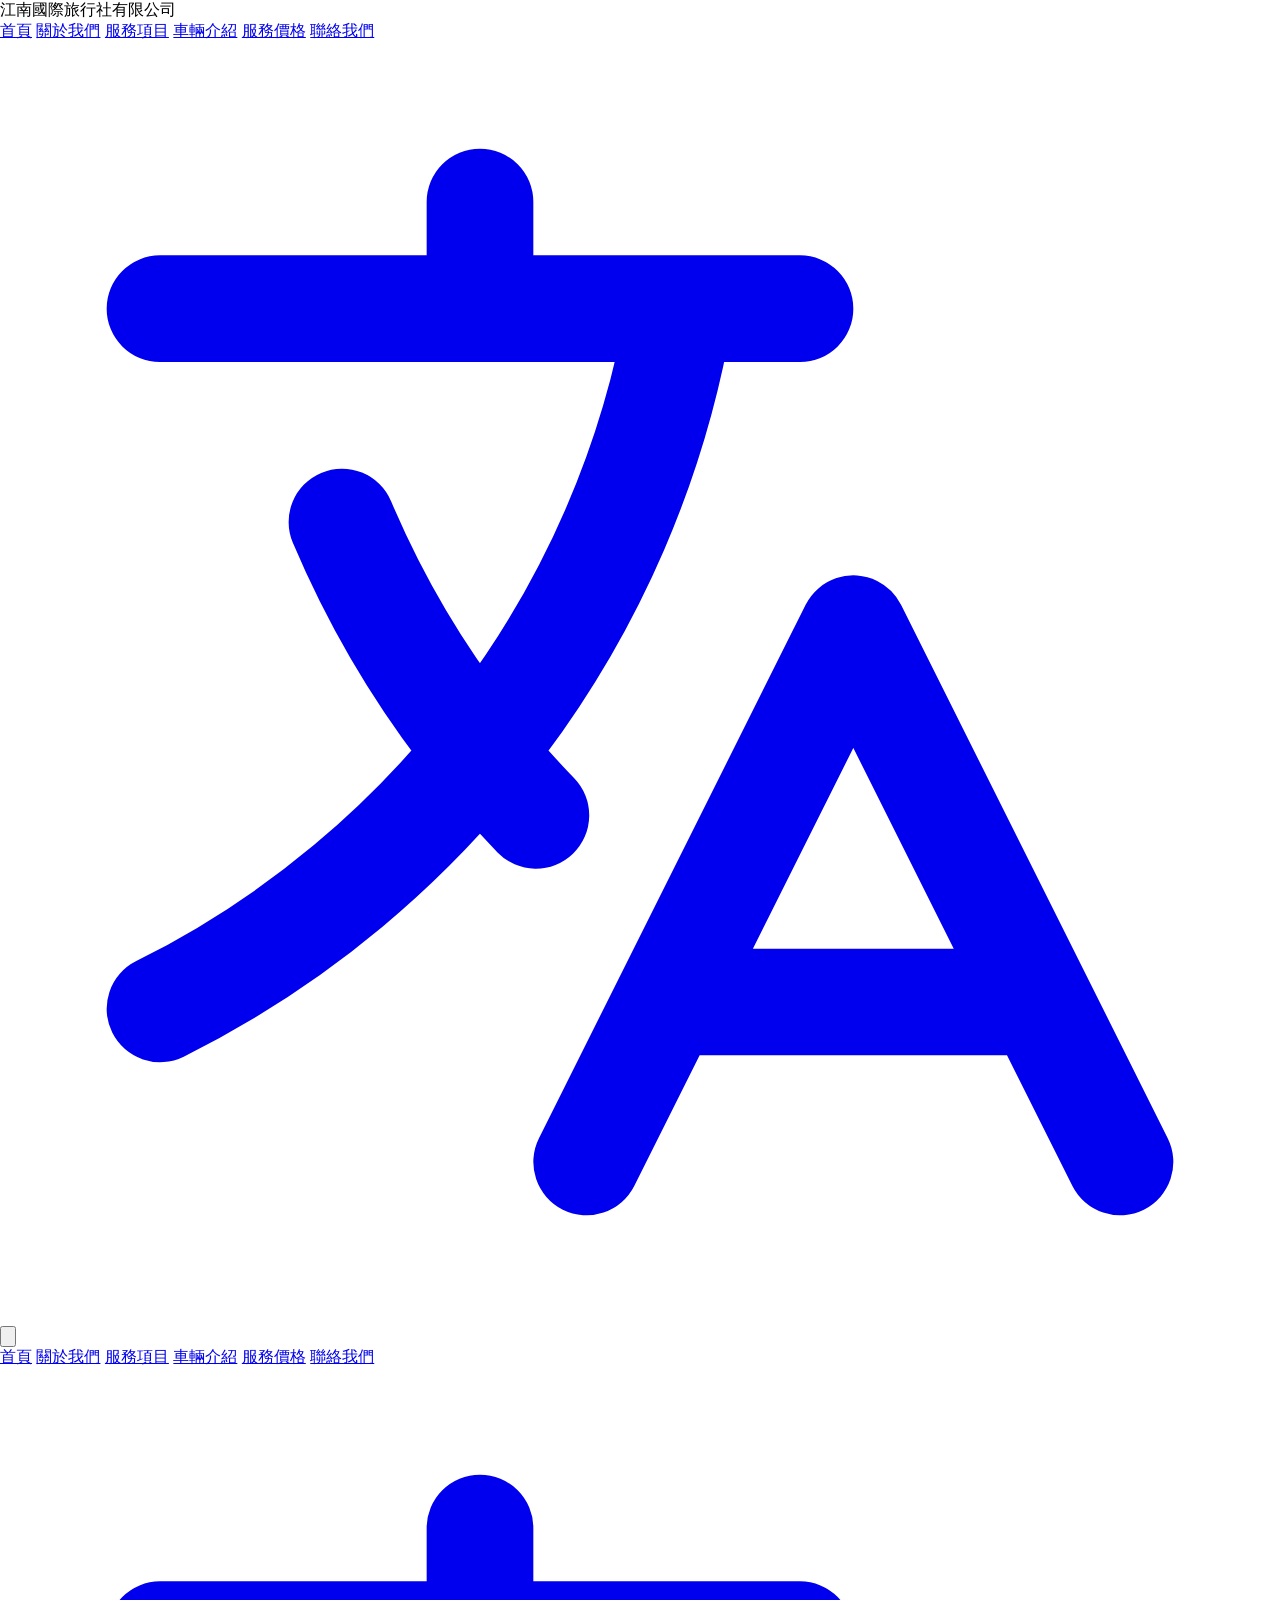
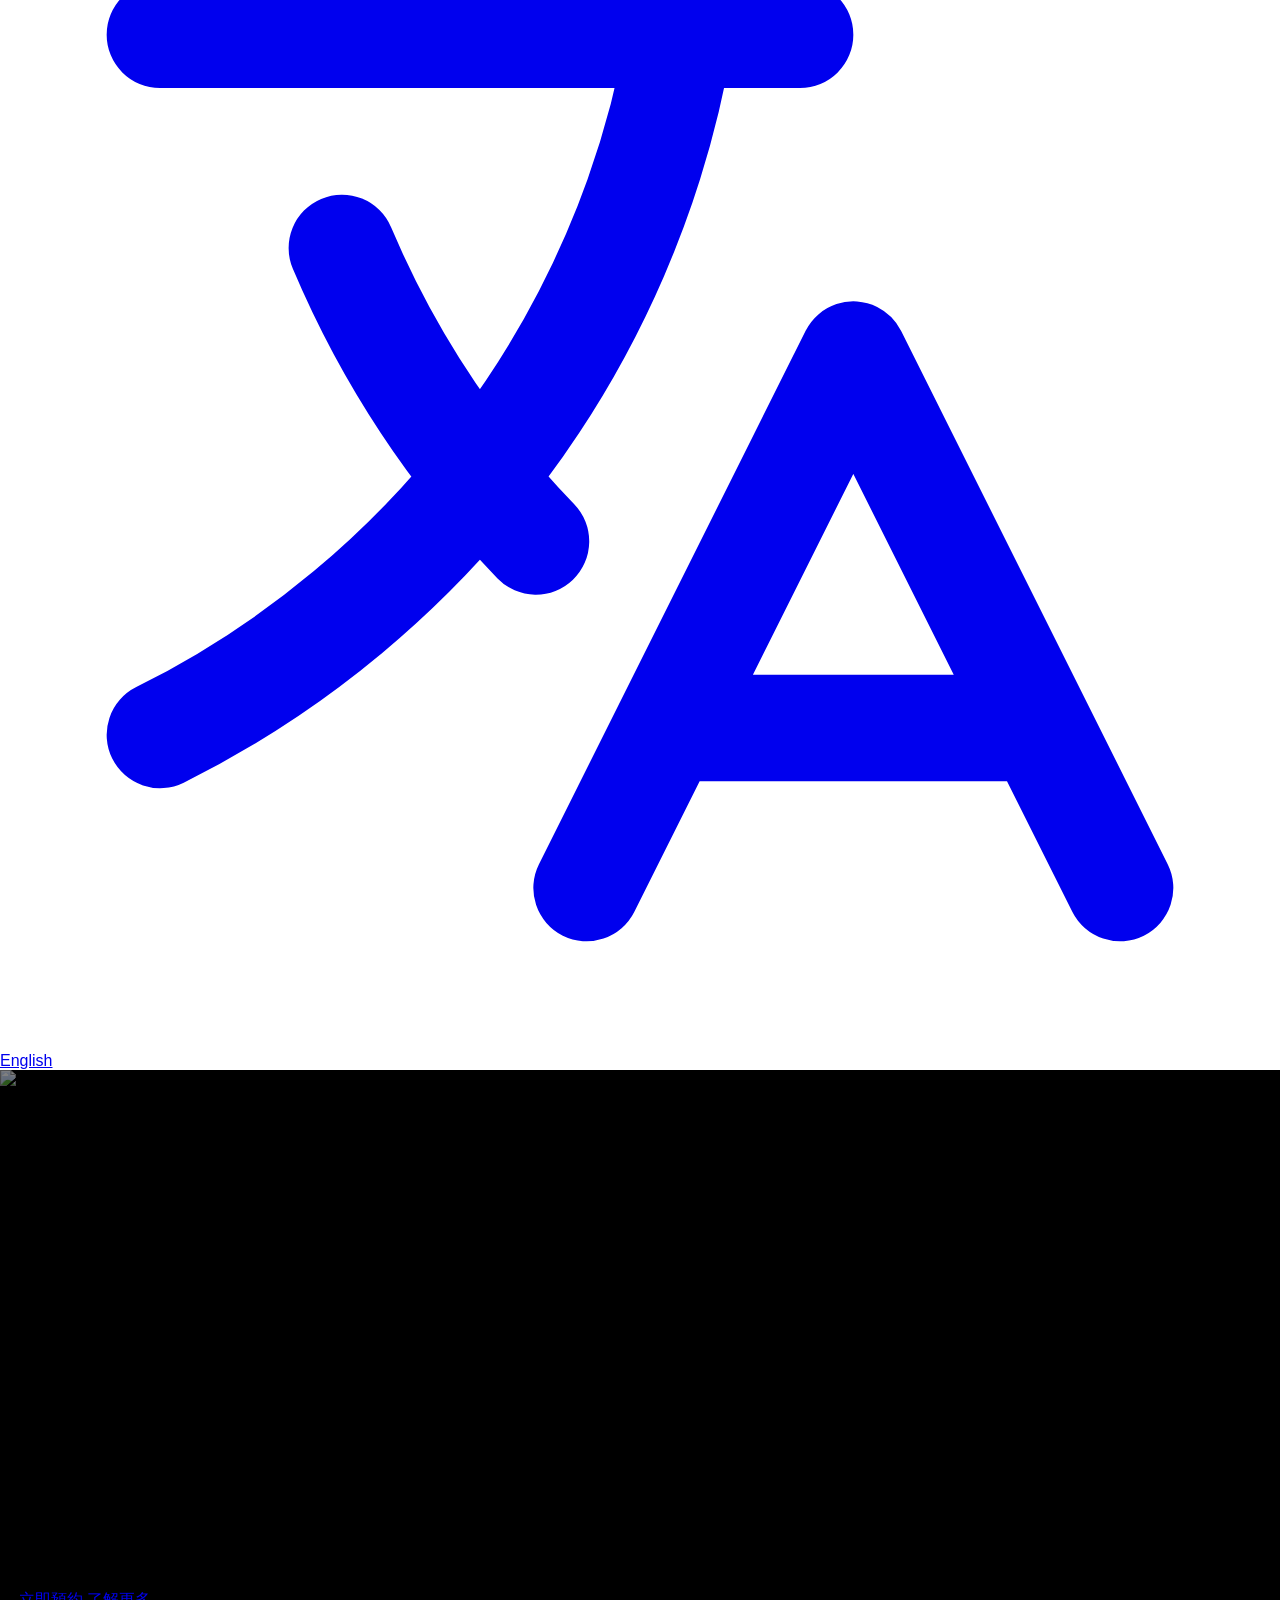
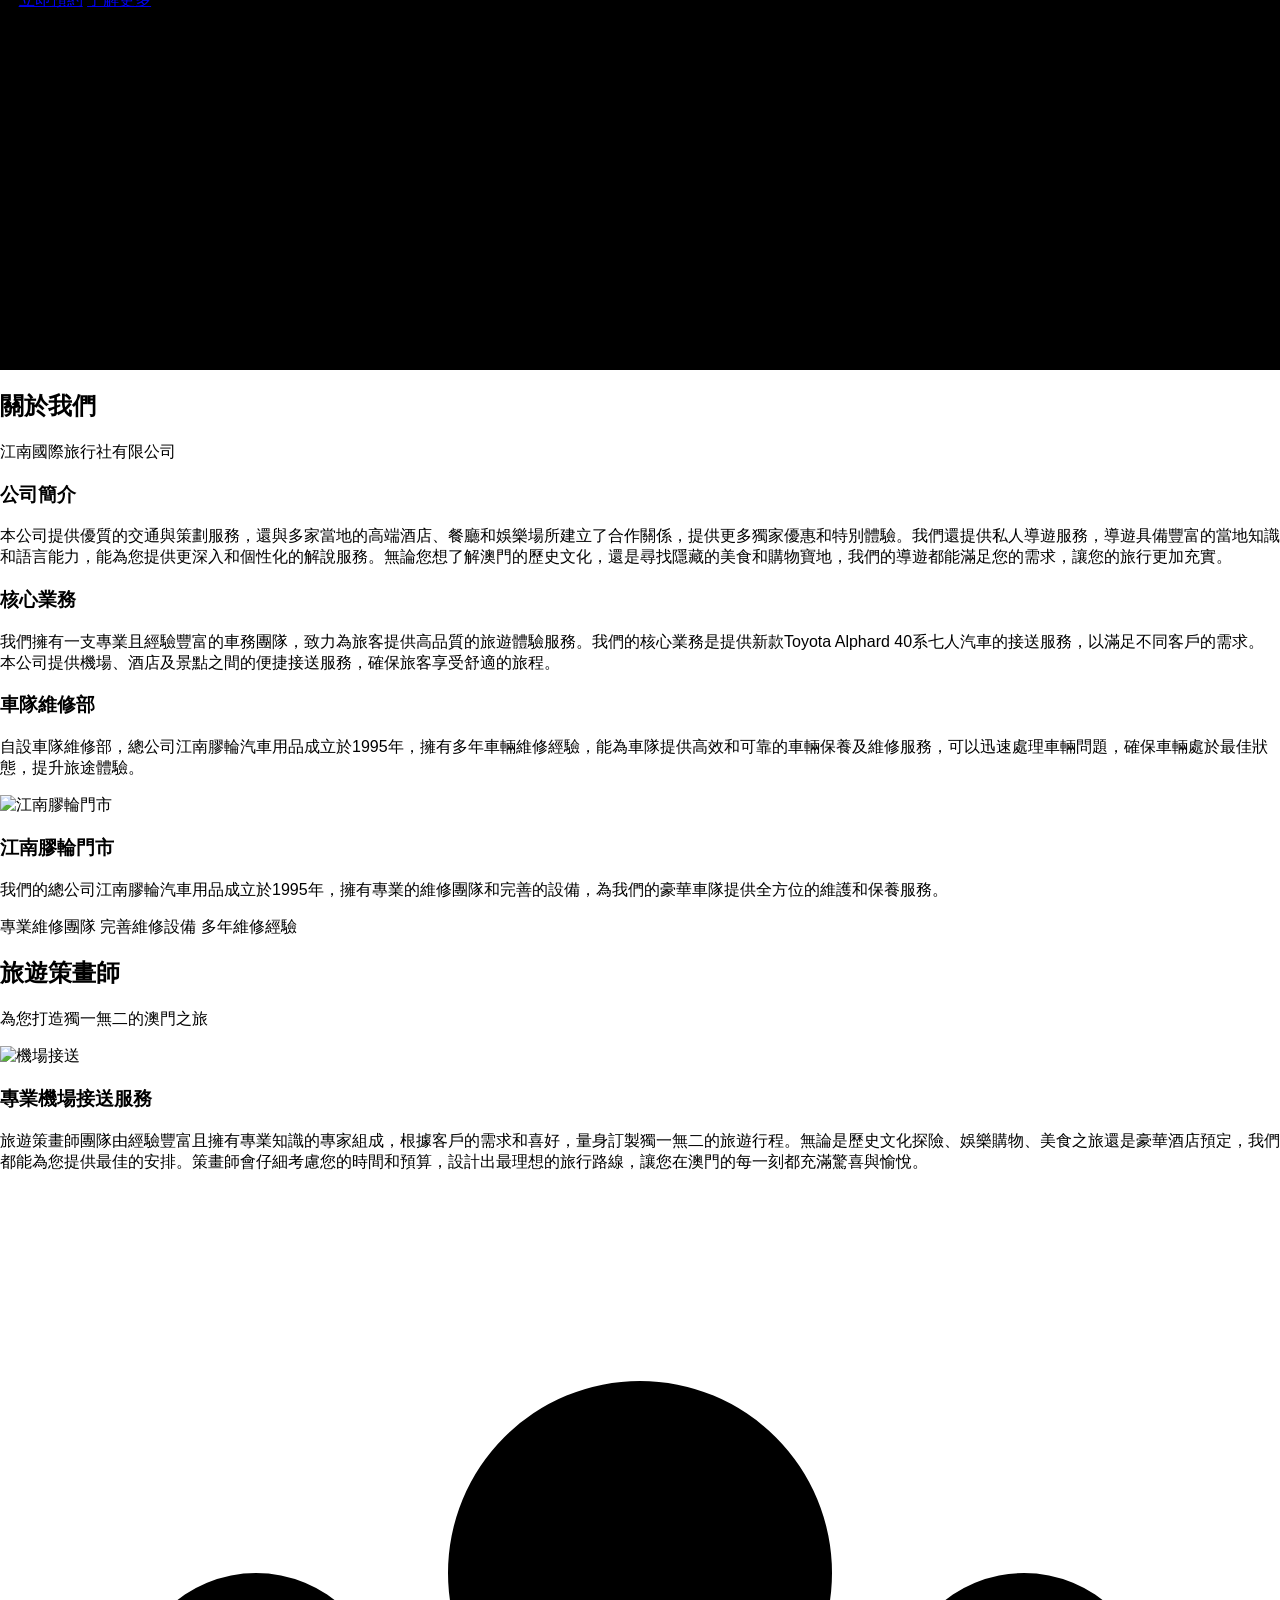
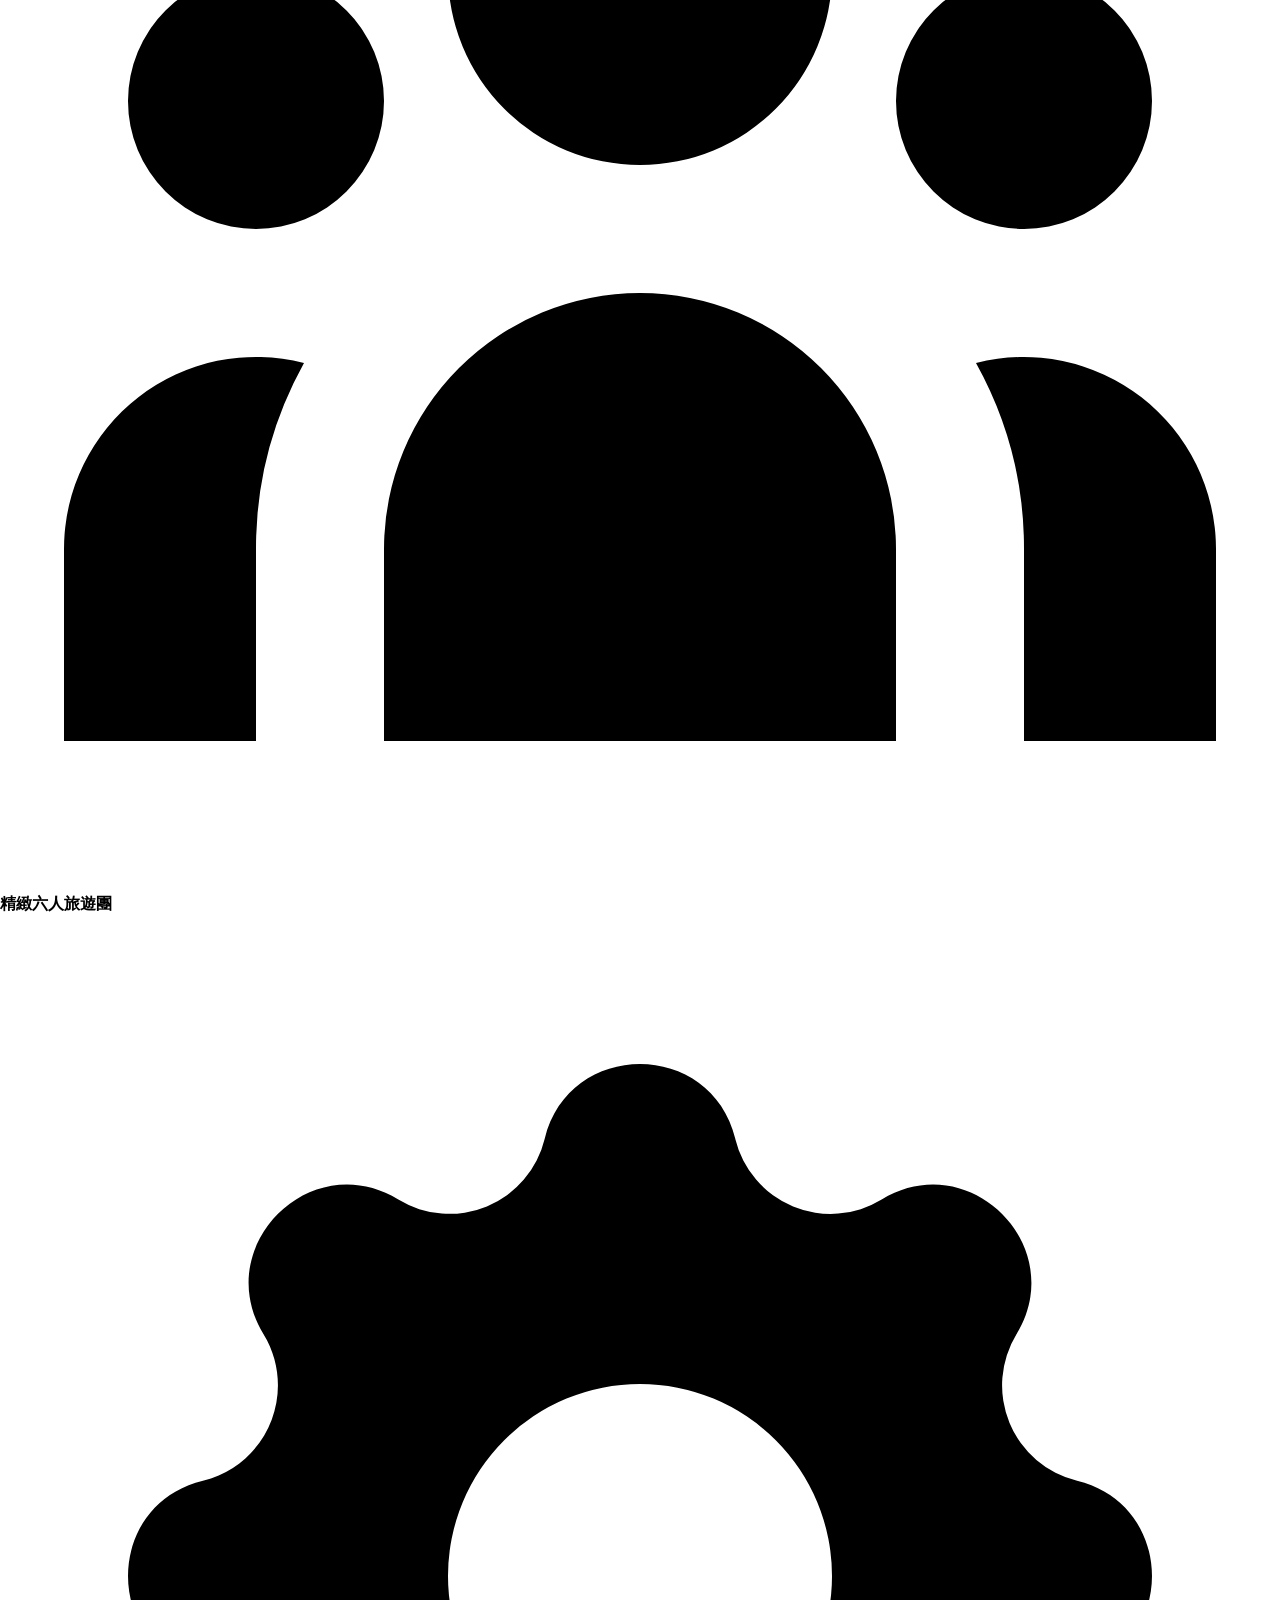
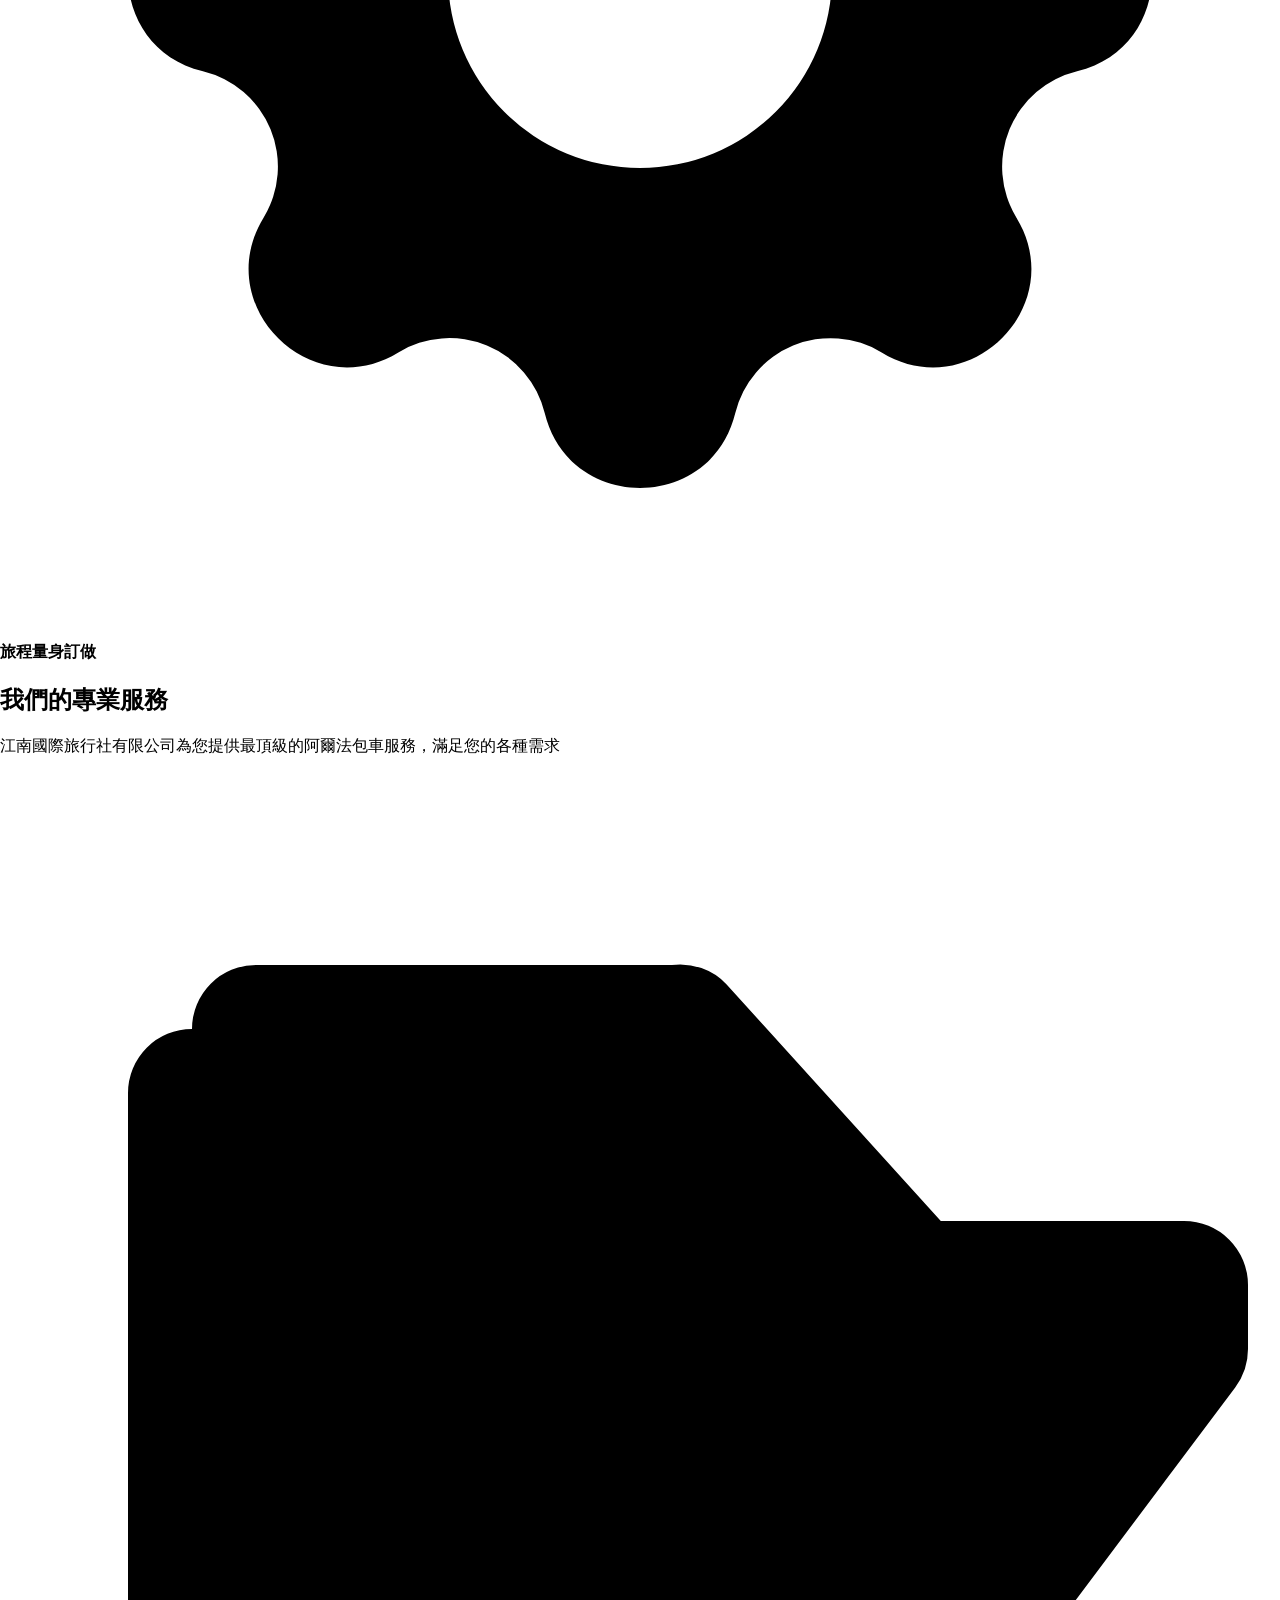
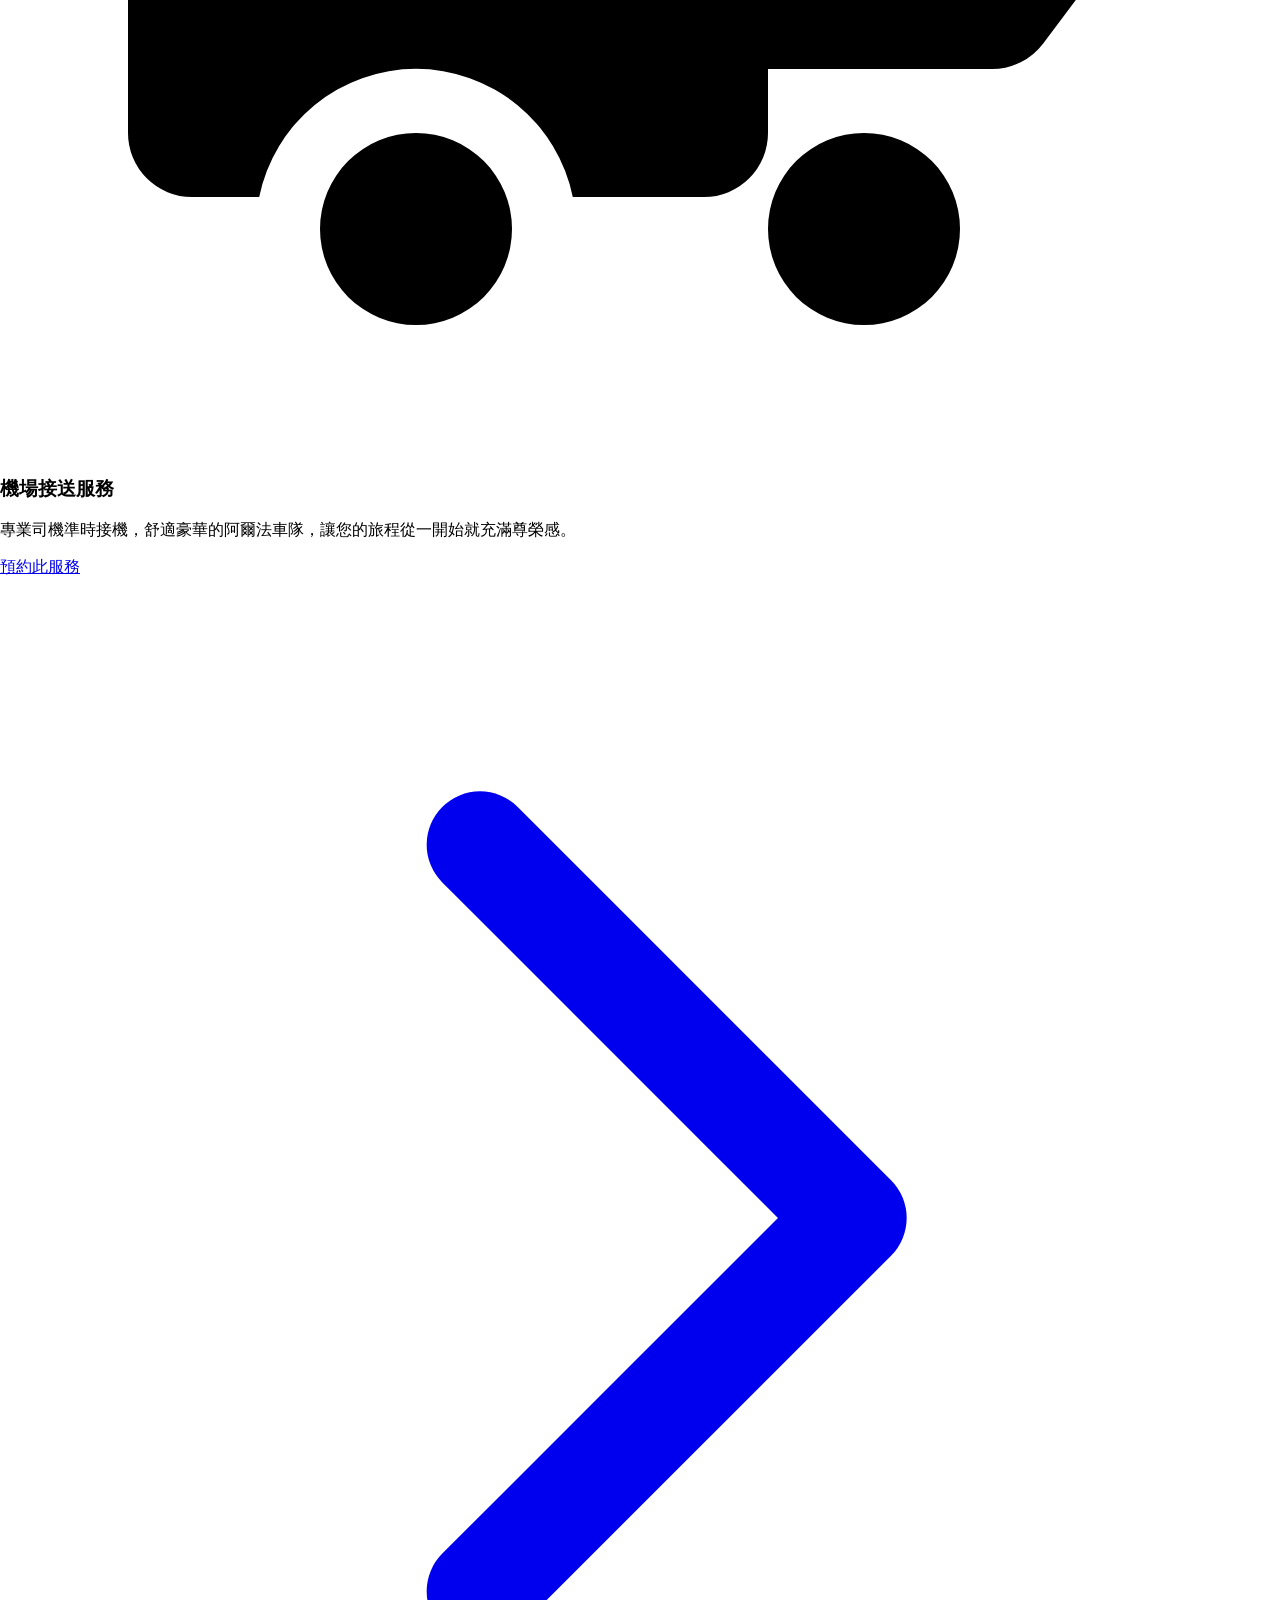
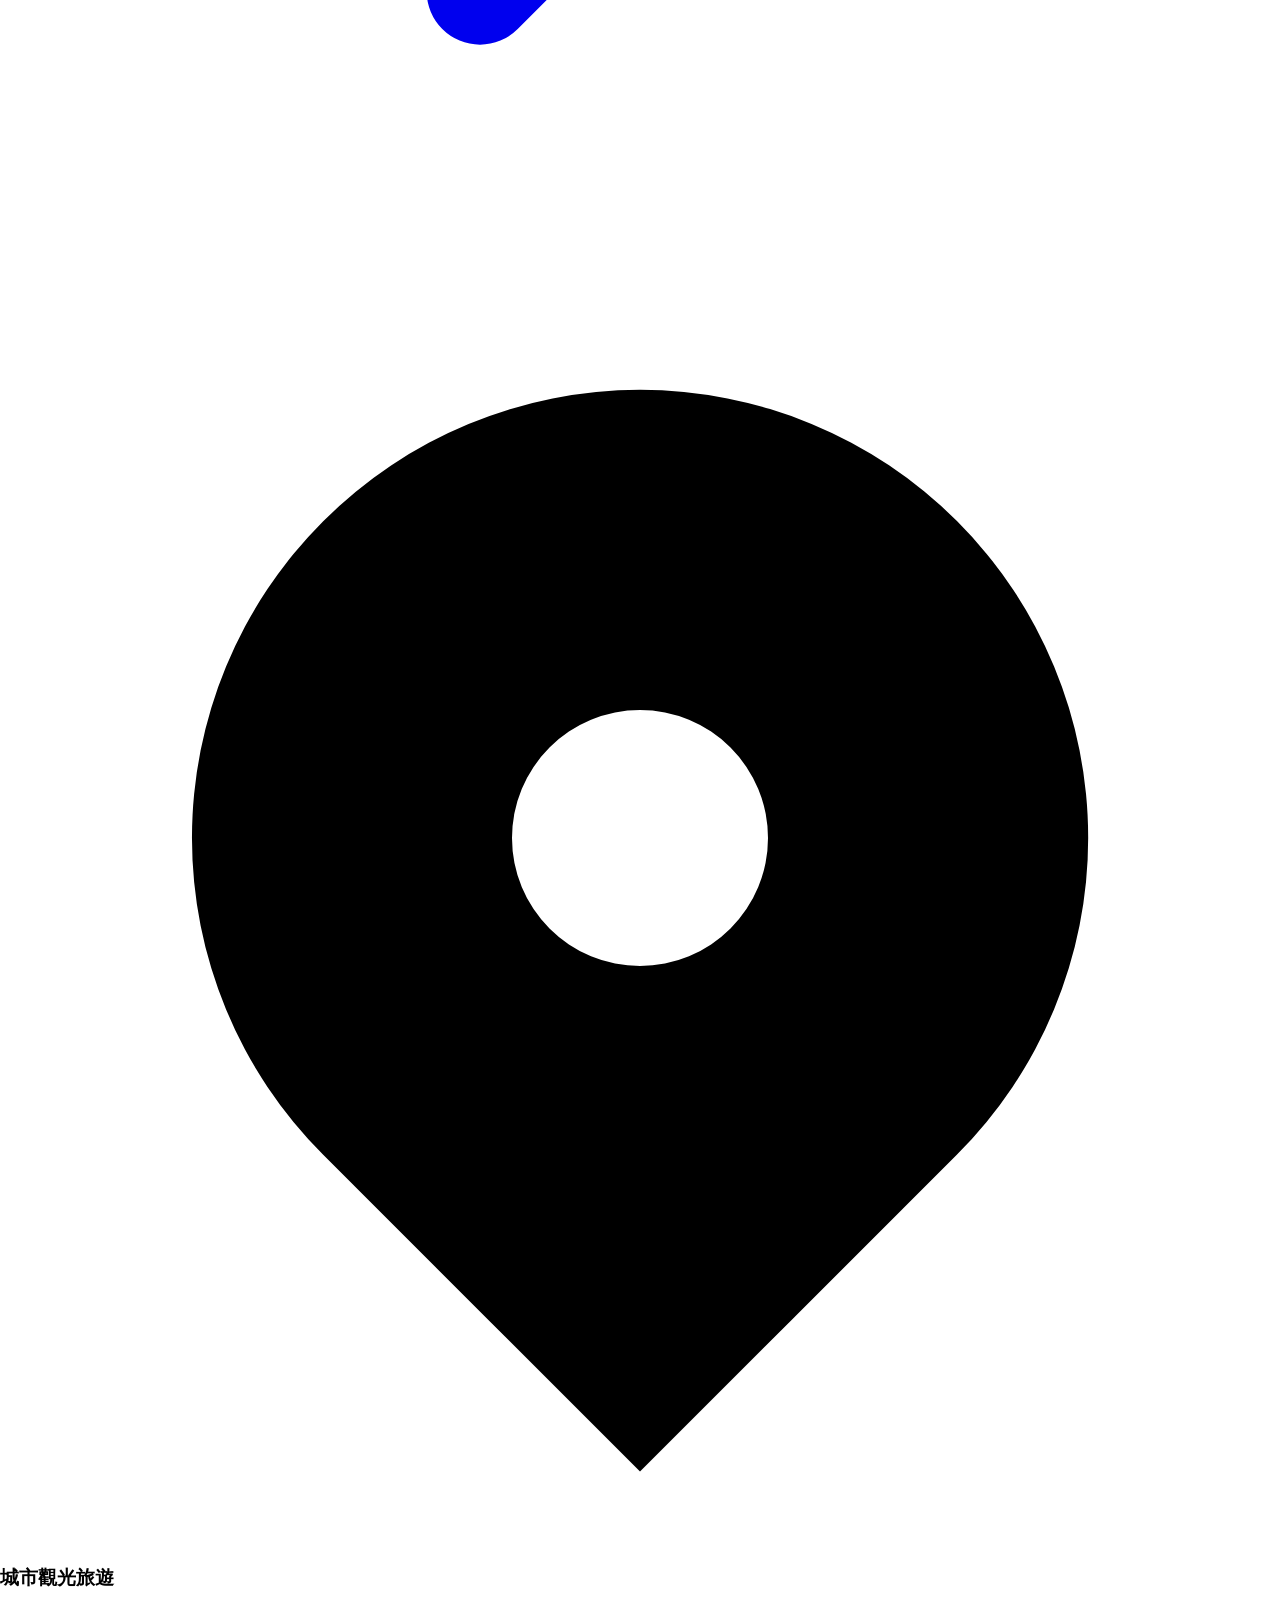
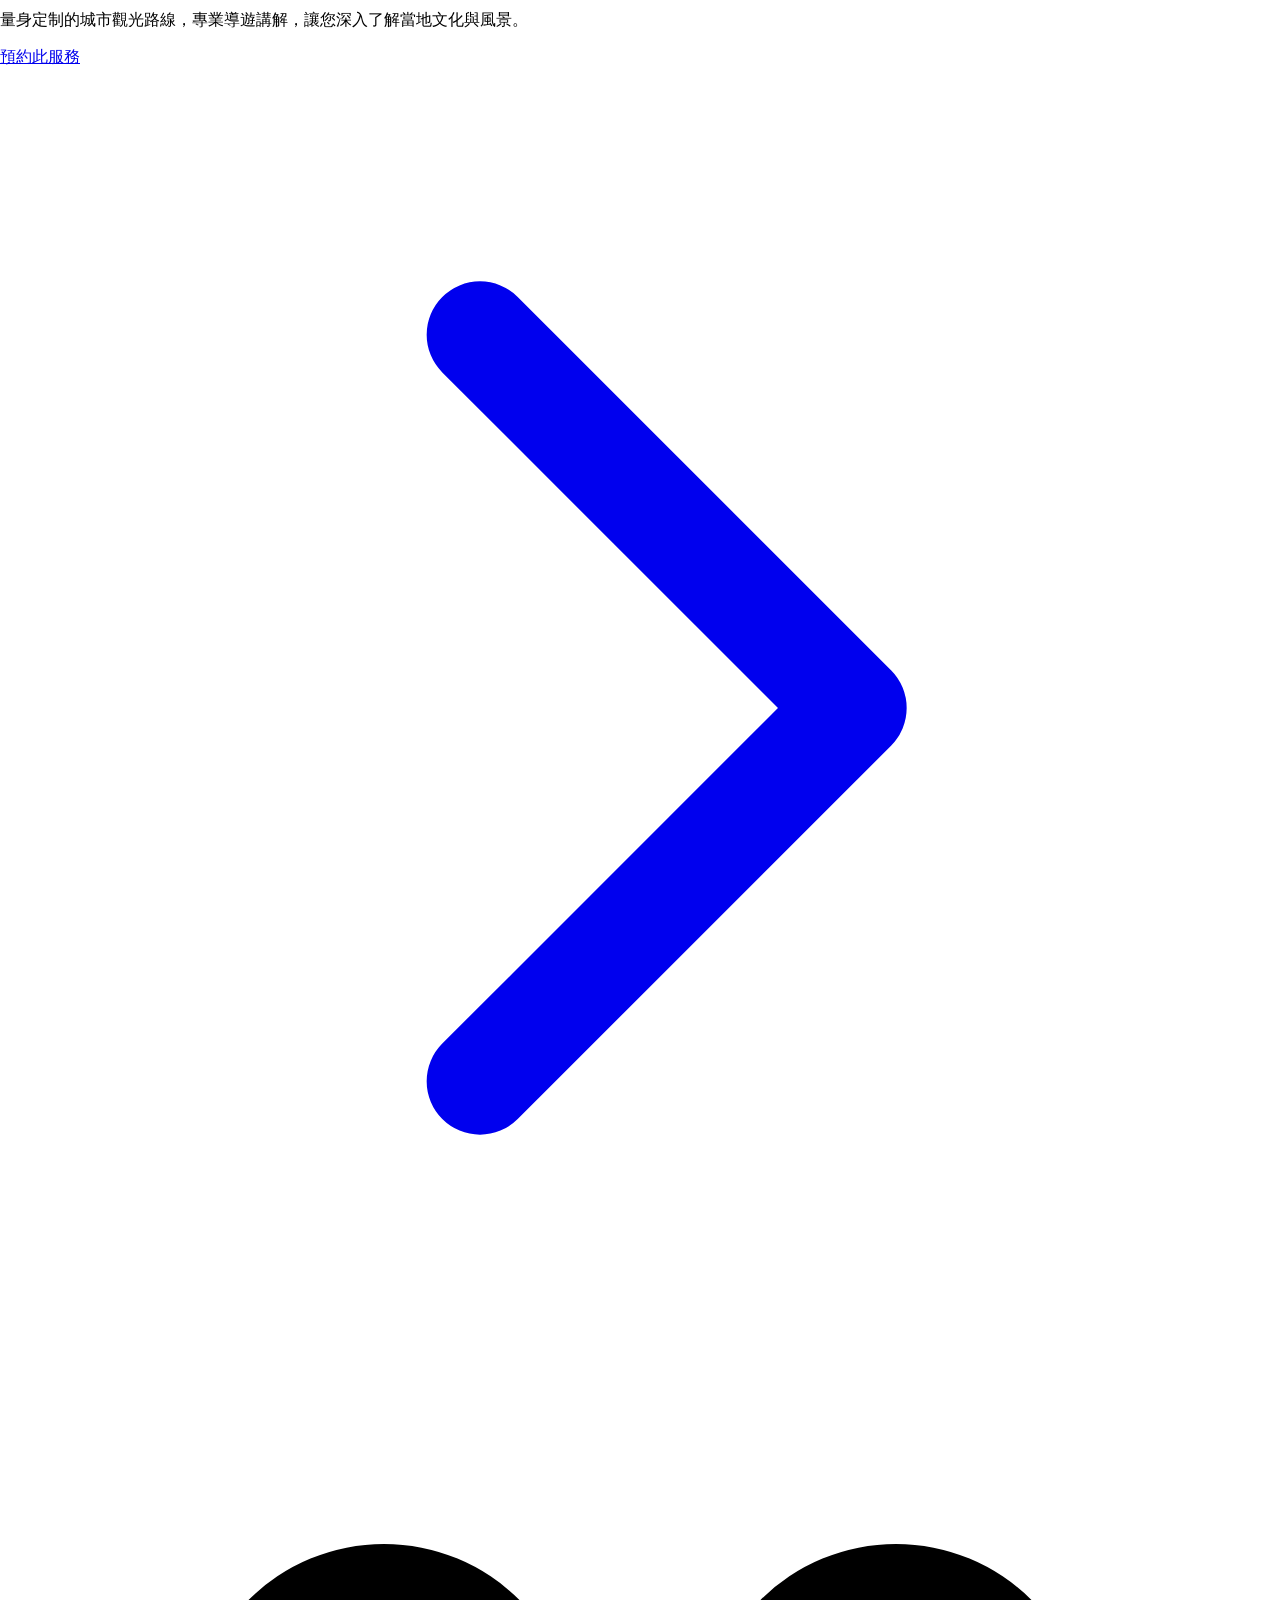
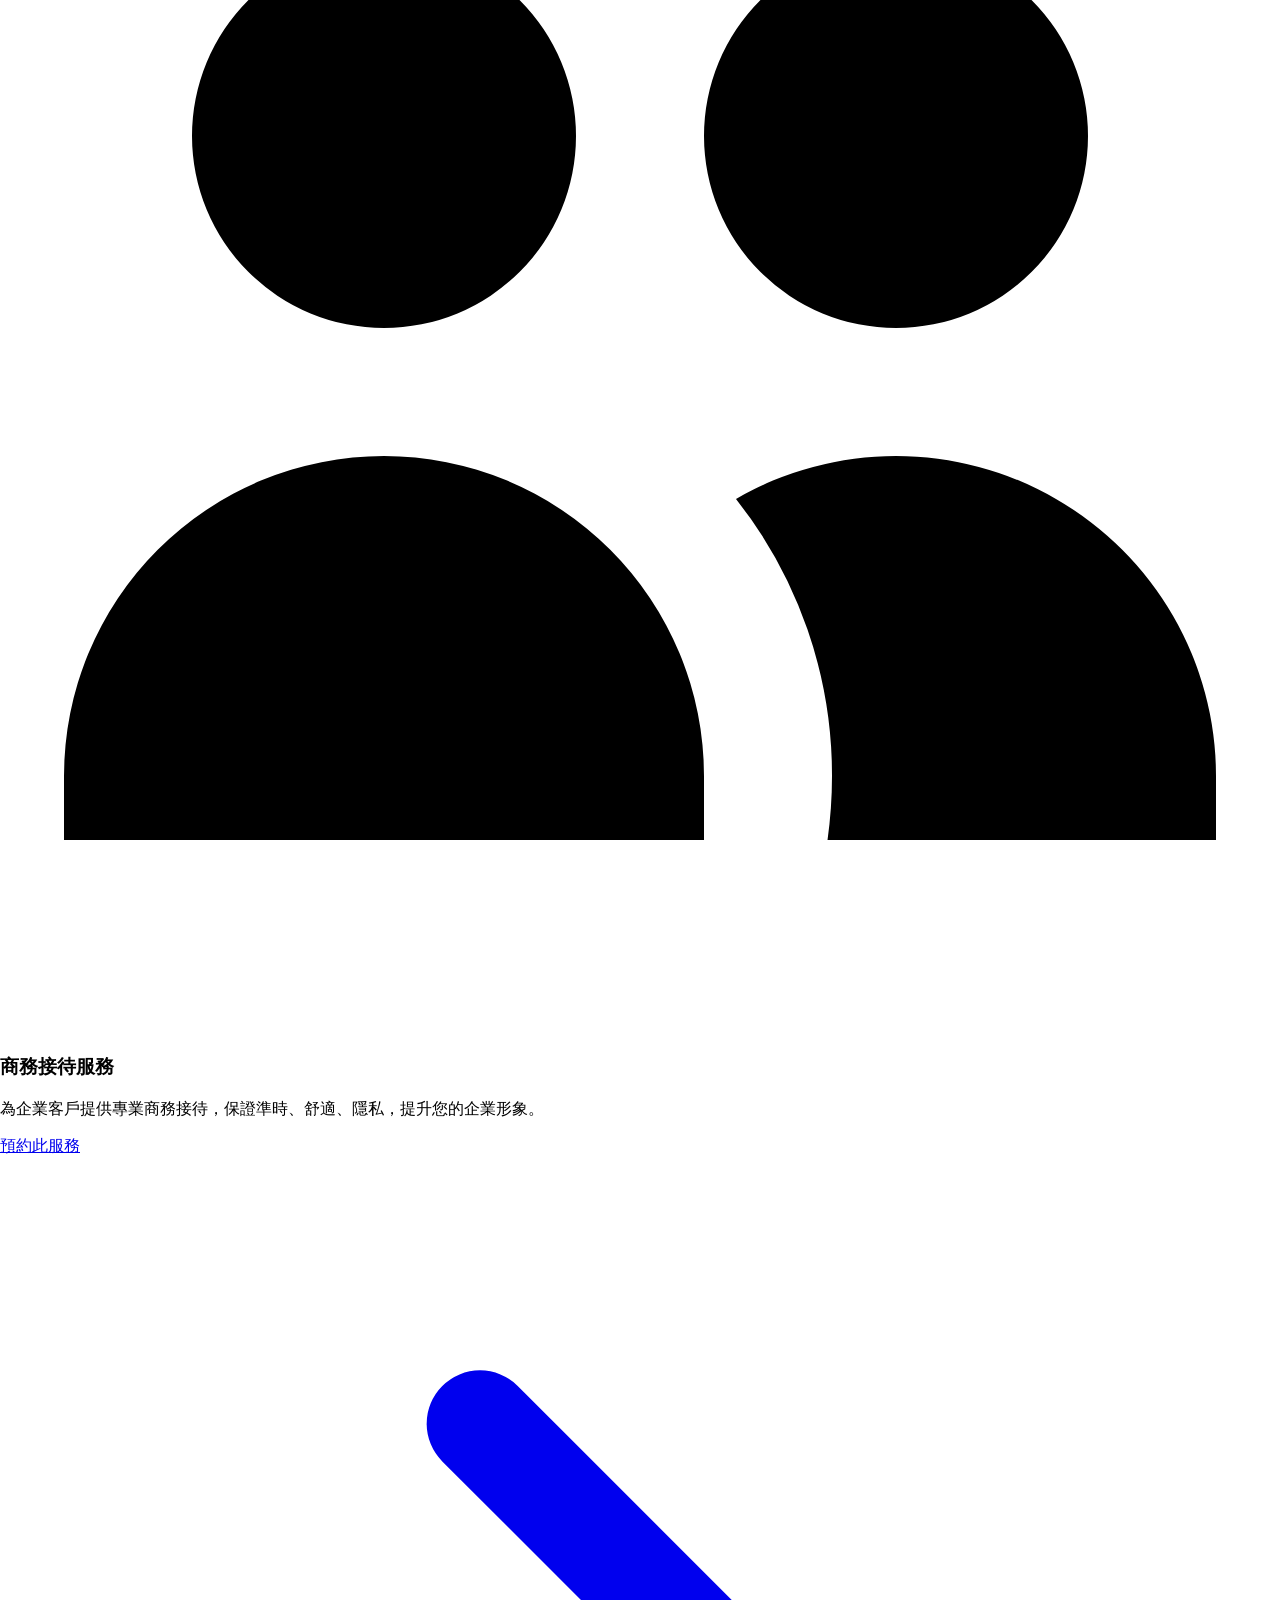
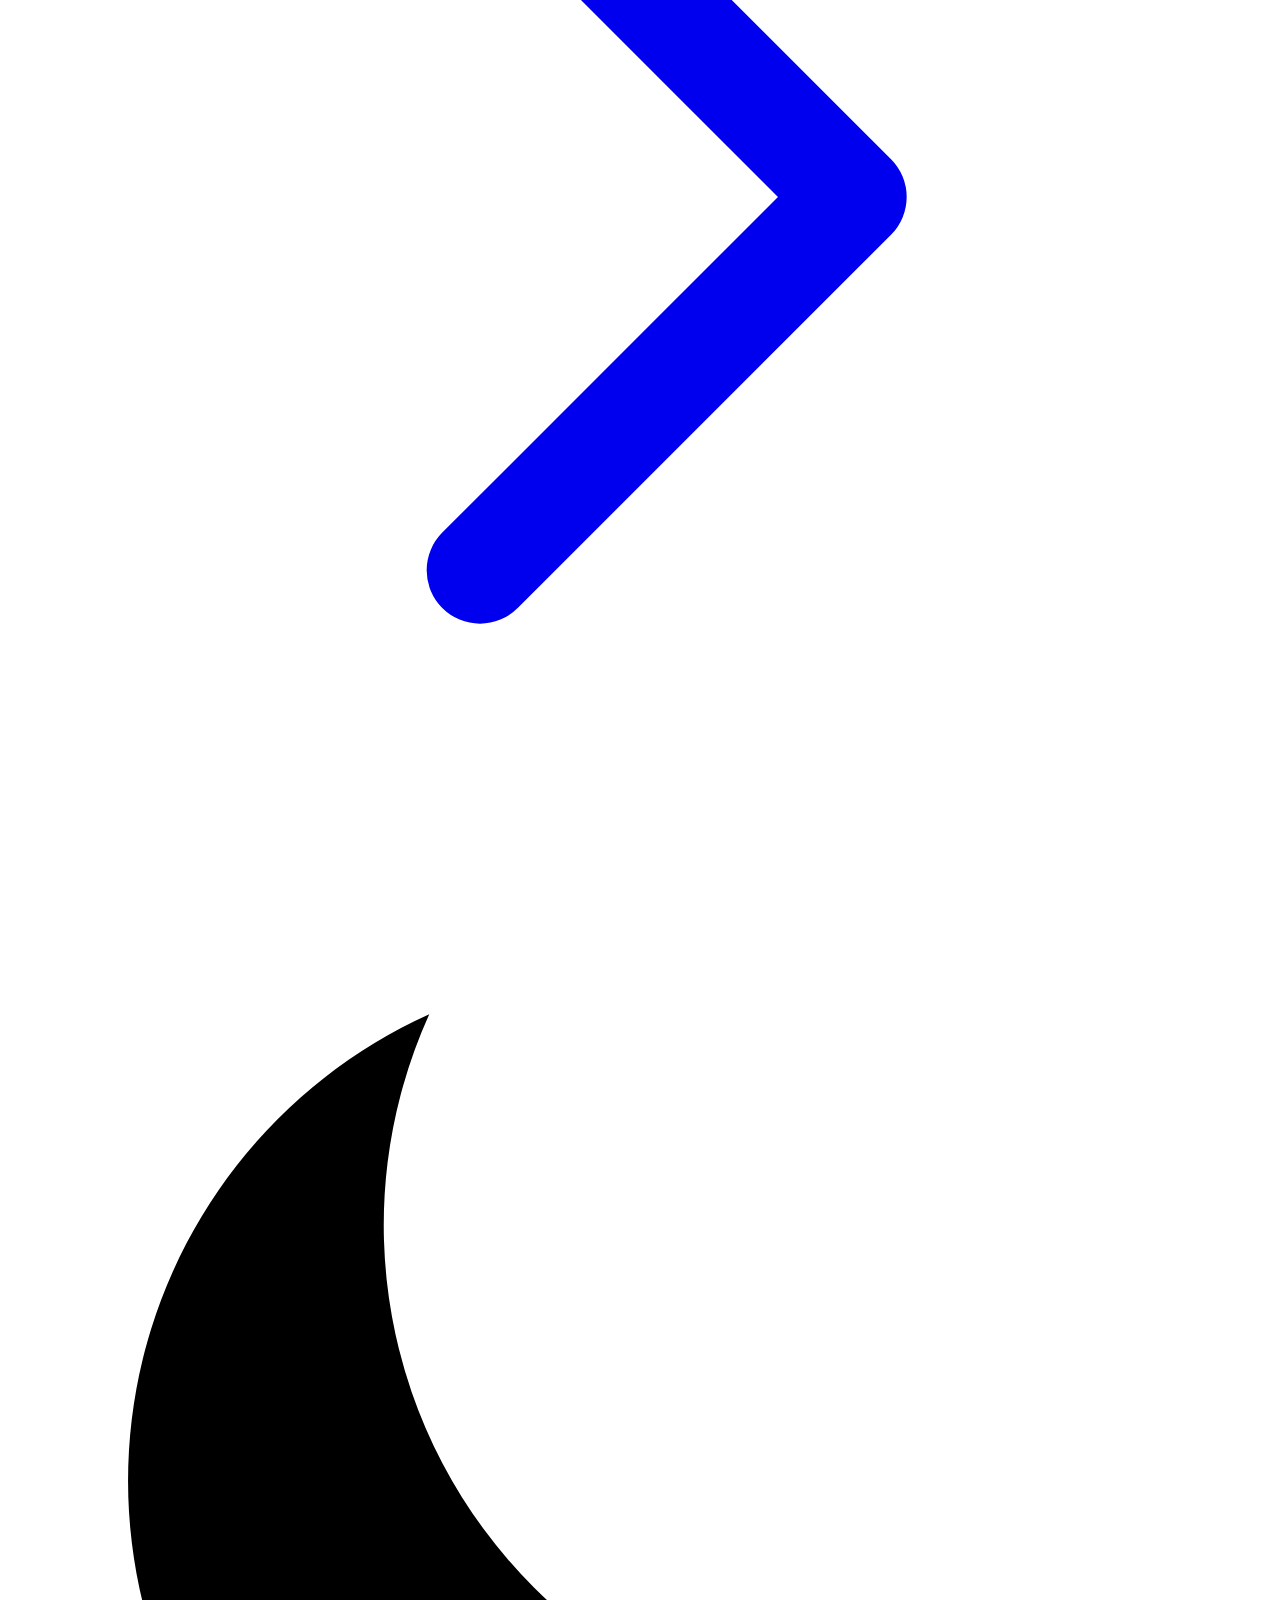
==== zh/index.html @ 2d8c4cbe "[Requirement] 中英文切換改由url切換" ====
<!DOCTYPE html>
<html lang="zh-TW">

<head>
    <meta charset="UTF-8">
    <meta name="viewport" content="width=device-width, initial-scale=1.0">
    
    <!-- 中文標題（主要） -->
    <title>江南國際旅行社有限公司 - 豪華阿爾法訂製包車服務 | 澳門機場接送、跨境接送</title>
    
    <!-- 中文 meta description -->
    <meta name="description" content="江南國際旅行社有限公司提供澳門豪華阿爾法訂製包車服務，專業機場接送、城市觀光、商務接待、跨境接送。澳門至香港、珠海、深圳、廣州包車服務，價格透明，服務專業。">
    
    <!-- 關鍵字（中英文皆包含） -->
    <meta name="keywords" content="江南國際旅行社, 澳門包車, 阿爾法包車, 機場接送, 澳門香港跨境接送, 珠海包車, 深圳包車, 廣州包車, Alphard 包車, Kong Nan Travel">
    
    <meta name="robots" content="index, follow">
    <link rel="canonical" href="https://www.kongnantravel.com/zh/">
    
    <!-- hreflang 對應回英文版 -->
    <link rel="alternate" hreflang="en" href="https://www.kongnantravel.com/">
    <link rel="alternate" hreflang="zh-TW" href="https://www.kongnantravel.com/zh/">
    <link rel="alternate" hreflang="x-default" href="https://www.kongnantravel.com/">
    
    <link rel="icon" type="image/x-icon" href="../favicon.ico">
    
    <!-- Open Graph tags -->
    <meta property="og:title" content="江南國際旅行社有限公司 - 豪華阿爾法訂製包車服務">
    <meta property="og:description" content="澳門專業豪華阿爾法訂製包車服務，機場接送、跨境接送、商務接待。">
    <meta property="og:image" content="https://raw.githubusercontent.com/Erasmus0917/kongnantravel/main/images/alphard-exterior.jpg">
    <meta property="og:url" content="https://www.kongnantravel.com/zh/">
    <meta property="og:type" content="website">
    <meta property="og:locale" content="zh_TW">
    
    <!-- Twitter Card -->
    <meta name="twitter:card" content="summary_large_image">
    <meta name="twitter:title" content="江南國際旅行社有限公司 - 豪華阿爾法訂製包車服務">
    <meta name="twitter:description" content="澳門專業豪華阿爾法訂製包車服務">
    
    <!-- JSON-LD 結構化資料 -->
    <script type="application/ld+json">
    {
        "@context": "https://schema.org",
        "@type": "TravelAgency",
        "name": "江南國際旅行社有限公司",
        "alternateName": "KONG NAN INTERNATIONAL TRAVEL COMPANY LIMITED",
        "description": "澳門專業阿爾法豪華包車服務，提供機場接送、跨境接送、商務接待、城市觀光等服務。",
        "url": "https://www.kongnantravel.com/zh/",
        "telephone": "+85366684977",
        "address": {
            "@type": "PostalAddress",
            "addressLocality": "Macau",
            "addressRegion": "Macau",
            "streetAddress": "G1, R/C, Sun Po Garden, Rua da Longevidade, Areia Preta"
        },
        "priceRange": "$$",
        "areaServed": ["Macau", "Hong Kong", "Zhuhai", "Shenzhen", "Guangzhou"]
    }
    </script>

    <script src="https://cdn.tailwindcss.com"></script>
    <link rel="stylesheet" href="https://cdnjs.cloudflare.com/ajax/libs/font-awesome/6.0.0/css/all.min.css">
    <link rel="preload" href="https://raw.githubusercontent.com/Erasmus0917/kongnantravel/main/images/alphard-exterior.jpg" as="image">

    <!-- 使用上層目錄的 i18n.js 和 style.css -->
    <script src="../js/i18n.js" defer></script>
    <link rel="stylesheet" href="../css/style.css">
</head>

<body class="bg-gray-50">

    <!-- 載入指示器 -->
    <div id="lang-loader">切換語言中...</div>

    <!-- 導航欄 -->
    <nav class="bg-white shadow-md fixed w-full z-50">
        <div class="max-w-7xl mx-auto px-2 sm:px-4 lg:px-8">
            <div class="flex justify-between items-center h-16">
                <div class="flex items-center flex-shrink-0">
                    <div class="flex-shrink-0 flex items-center">
                        <span class="text-sm sm:text-base lg:text-xl font-bold whitespace-nowrap"
                            data-i18n="company_name">江南國際旅行社有限公司</span>
                    </div>
                </div>
                <div class="hidden md:flex items-center space-x-1 lg:space-x-4 nav-links">
                    <a href="#home"
                        class="text-gray-700 hover:text-blue-800 px-2 lg:px-3 py-2 font-medium whitespace-nowrap text-sm lg:text-base"
                        data-i18n="nav_home">首頁</a>
                    <a href="#about"
                        class="text-gray-700 hover:text-blue-800 px-2 lg:px-3 py-2 font-medium whitespace-nowrap text-sm lg:text-base"
                        data-i18n="nav_about">關於我們</a>
                    <a href="#services"
                        class="text-gray-700 hover:text-blue-800 px-2 lg:px-3 py-2 font-medium whitespace-nowrap text-sm lg:text-base"
                        data-i18n="nav_services">服務項目</a>
                    <a href="#cars"
                        class="text-gray-700 hover:text-blue-800 px-2 lg:px-3 py-2 font-medium whitespace-nowrap text-sm lg:text-base"
                        data-i18n="nav_cars">車輛介紹</a>
                    <a href="#rates"
                        class="text-gray-700 hover:text-blue-800 px-2 lg:px-3 py-2 font-medium whitespace-nowrap text-sm lg:text-base"
                        data-i18n="nav_rates">服務價格</a>
                    <a href="#contact"
                        class="text-gray-700 hover:text-blue-800 px-2 lg:px-3 py-2 font-medium whitespace-nowrap text-sm lg:text-base"
                        data-i18n="nav_contact">聯絡我們</a>
                    <!-- 語言切換：顯示英文版連結 -->
                    <div class="relative ml-1 lg:ml-2">
                        <a href="https://www.kongnantravel.com/" 
                           class="flex items-center space-x-1 px-2 lg:px-3 py-2 rounded-md text-gray-700 hover:text-blue-800 hover:bg-gray-100 transition text-sm lg:text-base">
                            <svg class="w-4 h-4 lg:w-5 lg:h-5" fill="none" stroke="currentColor" viewBox="0 0 24 24">
                                <path stroke-linecap="round" stroke-linejoin="round" stroke-width="2"
                                    d="M3 5h12M9 3v2m1.048 9.5A18.022 18.022 0 016.412 9m6.088 9h7M11 21l5-10 5 10M12.751 5C11.783 10.77 8.07 15.61 3 18.129">
                                </path>
                            </svg>
                            <span>English</span>
                        </a>
                    </div>
                </div>
                <div class="flex items-center md:hidden">
                    <button id="mobile-menu-button" class="text-gray-700 hover:text-blue-800 p-2">
                        <svg class="h-6 w-6" fill="none" viewBox="0 0 24 24" stroke="currentColor">
                            <path stroke-linecap="round" stroke-linejoin="round" stroke-width="2"
                                d="M4 6h16M4 12h16M4 18h16"></path>
                        </svg>
                    </button>
                </div>
            </div>
        </div>
        <!-- 手機版選單 -->
        <div id="mobile-menu" class="hidden md:hidden bg-white shadow-md">
            <div class="px-2 pt-2 pb-3 space-y-1">
                <a href="#home" class="block px-3 py-2 text-gray-700 hover:text-blue-800 font-medium"
                    data-i18n="nav_home">首頁</a>
                <a href="#about" class="block px-3 py-2 text-gray-700 hover:text-blue-800 font-medium"
                    data-i18n="nav_about">關於我們</a>
                <a href="#services" class="block px-3 py-2 text-gray-700 hover:text-blue-800 font-medium"
                    data-i18n="nav_services">服務項目</a>
                <a href="#cars" class="block px-3 py-2 text-gray-700 hover:text-blue-800 font-medium"
                    data-i18n="nav_cars">車輛介紹</a>
                <a href="#rates" class="block px-3 py-2 text-gray-700 hover:text-blue-800 font-medium"
                    data-i18n="nav_rates">服務價格</a>
                <a href="#contact" class="block px-3 py-2 text-gray-700 hover:text-blue-800 font-medium"
                    data-i18n="nav_contact">聯絡我們</a>
                <!-- 手機版語言切換 -->
                <div class="pt-2 border-t border-gray-200">
                    <a href="https://www.kongnantravel.com/"
                        class="flex items-center justify-between w-full px-3 py-2 text-gray-700 hover:text-blue-800 hover:bg-gray-50 rounded-md transition">
                        <div class="flex items-center space-x-2">
                            <svg class="w-5 h-5" fill="none" stroke="currentColor" viewBox="0 0 24 24">
                                <path stroke-linecap="round" stroke-linejoin="round" stroke-width="2"
                                    d="M3 5h12M9 3v2m1.048 9.5A18.022 18.022 0 016.412 9m6.088 9h7M11 21l5-10 5 10M12.751 5C11.783 10.77 8.07 15.61 3 18.129">
                                </path>
                            </svg>
                            <span>English</span>
                        </div>
                    </a>
                </div>
            </div>
        </div>
    </nav>

    <!-- Hero Section -->
    <div id="home" class="hero-container">
        <div class="gray-base"></div>
        <div class="image-layer">
            <img src="https://raw.githubusercontent.com/Erasmus0917/kongnantravel/main/images/alphard-exterior.jpg"
                alt="阿爾法豪華包車" class="w-full h-full object-cover" style="opacity: 0.5;">
        </div>
        <div class="content-layer">
            <div class="text-center px-4 text-white max-w-4xl mx-auto">
                <h1 class="text-3xl md:text-5xl lg:text-6xl font-bold mb-2">
                    <span class="block text-lg md:text-2xl mb-2">江南國際旅行社有限公司</span>
                    <span data-i18n="hero_title_line">KONG NAN INTERNATIONAL TRAVEL COMPANY LIMITED</span>
                </h1>
                <p class="text-2xl md:text-4xl mb-6 playfair">旅行社</p>
                <p class="text-lg md:text-2xl mb-10 max-w-3xl mx-auto" data-i18n="hero_subtitle">豪華阿爾法訂製包車服務</p>
                <div class="flex flex-col sm:flex-row justify-center gap-4">
                    <a href="#contact"
                        class="bg-blue-800 hover:bg-blue-900 text-white font-bold py-3 px-8 rounded-full transition duration-300 text-lg"
                        data-i18n="btn_book_now">立即預約</a>
                    <a href="#services"
                        class="bg-transparent hover:bg-white hover:text-blue-800 text-white font-bold py-3 px-8 border-2 border-white rounded-full transition duration-300 text-lg"
                        data-i18n="btn_learn_more">了解更多</a>
                </div>
            </div>
        </div>
    </div>

    <!-- About Us -->
    <section id="about" class="py-20 bg-white">
        <div class="max-w-7xl mx-auto px-4 sm:px-6 lg:px-8">
            <div class="text-center mb-16">
                <h2 class="text-3xl md:text-4xl font-bold text-gray-900 mb-4" data-i18n="about_title">關於我們</h2>
                <p class="text-lg max-w-3xl mx-auto" data-i18n="company_name">江南國際旅行社有限公司</p>
            </div>
            <div class="grid grid-cols-1 lg:grid-cols-2 gap-12">
                <div class="bg-gray-50 rounded-xl p-8 shadow-lg">
                    <h3 class="text-2xl font-bold text-gray-900 mb-4" data-i18n="about_profile_title">公司簡介</h3>
                    <p class="text-gray-600 mb-6" data-i18n="about_profile_desc">
                        本公司提供優質的交通與策劃服務，還與多家當地的高端酒店、餐廳和娛樂場所建立了合作關係，提供更多獨家優惠和特別體驗。我們還提供私人導遊服務，導遊具備豐富的當地知識和語言能力，能為您提供更深入和個性化的解說服務。無論您想了解澳門的歷史文化，還是尋找隱藏的美食和購物寶地，我們的導遊都能滿足您的需求，讓您的旅行更加充實。
                    </p>
                    <h3 class="text-2xl font-bold text-gray-900 mb-4" data-i18n="about_core_title">核心業務</h3>
                    <p class="text-gray-600 mb-6" data-i18n="about_core_desc">
                        我們擁有一支專業且經驗豐富的車務團隊，致力為旅客提供高品質的旅遊體驗服務。我們的核心業務是提供新款Toyota Alphard 40系七人汽車的接送服務，以滿足不同客戶的需求。本公司提供機場、酒店及景點之間的便捷接送服務，確保旅客享受舒適的旅程。
                    </p>
                    <h3 class="text-2xl font-bold text-gray-900 mb-4" data-i18n="about_maintenance_title">車隊維修部</h3>
                    <p class="text-gray-600" data-i18n="about_maintenance_desc">
                        自設車隊維修部，總公司江南膠輪汽車用品成立於1995年，擁有多年車輛維修經驗，能為車隊提供高效和可靠的車輛保養及維修服務，可以迅速處理車輛問題，確保車輛處於最佳狀態，提升旅途體驗。
                    </p>
                </div>
                <div class="bg-gray-50 rounded-xl overflow-hidden shadow-lg">
                    <img src="https://raw.githubusercontent.com/Erasmus0917/kongnantravel/main/images/company-shopfront.jpg"
                        alt="江南膠輪門市" class="w-full h-64 object-cover">
                    <div class="p-6">
                        <h3 class="text-2xl font-bold text-gray-900 mb-4" data-i18n="about_shop_title">江南膠輪門市</h3>
                        <p class="text-gray-600" data-i18n="about_shop_desc">
                            我們的總公司江南膠輪汽車用品成立於1995年，擁有專業的維修團隊和完善的設備，為我們的豪華車隊提供全方位的維護和保養服務。
                        </p>
                        <div class="mt-6 flex flex-wrap gap-3">
                            <span class="bg-blue-100 text-blue-800 text-sm font-medium px-3 py-1 rounded-full"
                                data-i18n="badge_team">專業維修團隊</span>
                            <span class="bg-blue-100 text-blue-800 text-sm font-medium px-3 py-1 rounded-full"
                                data-i18n="badge_equipment">完善維修設備</span>
                            <span class="bg-blue-100 text-blue-800 text-sm font-medium px-3 py-1 rounded-full"
                                data-i18n="badge_experience">多年維修經驗</span>
                        </div>
                    </div>
                </div>
            </div>
        </div>
    </section>

    <!-- Travel Planner -->
    <section class="py-20 bg-gray-50">
        <div class="max-w-7xl mx-auto px-4 sm:px-6 lg:px-8">
            <div class="text-center mb-16">
                <h2 class="text-3xl md:text-4xl font-bold text-gray-900 mb-4" data-i18n="planner_title">旅遊策畫師</h2>
                <p class="text-lg text-gray-600 max-w-3xl mx-auto" data-i18n="planner_subtitle">為您打造獨一無二的澳門之旅</p>
            </div>
            <div class="bg-white rounded-xl shadow-lg overflow-hidden mb-12">
                <div class="md:flex">
                    <div class="md:w-1/2"><img
                            src="https://raw.githubusercontent.com/Erasmus0917/kongnantravel/main/images/airport-transfer.jpg"
                            alt="機場接送" class="w-full h-full object-cover"></div>
                    <div class="md:w-1/2 p-8">
                        <h3 class="text-2xl font-bold text-gray-900 mb-4" data-i18n="planner_service_title">專業機場接送服務</h3>
                        <p class="text-gray-600 mb-6" data-i18n="planner_service_desc">
                            旅遊策畫師團隊由經驗豐富且擁有專業知識的專家組成，根據客戶的需求和喜好，量身訂製獨一無二的旅遊行程。無論是歷史文化探險、娛樂購物、美食之旅還是豪華酒店預定，我們都能為您提供最佳的安排。策畫師會仔細考慮您的時間和預算，設計出最理想的旅行路線，讓您在澳門的每一刻都充滿驚喜與愉悅。
                        </p>
                        <div class="grid grid-cols-2 gap-4 mt-6">
                            <div class="bg-blue-50 rounded-lg p-4 text-center">
                                <div class="text-blue-800 mb-3"><svg class="w-8 h-8 mx-auto" fill="currentColor"
                                        viewBox="0 0 20 20">
                                        <path
                                            d="M13 6a3 3 0 11-6 0 3 3 0 016 0zM18 8a2 2 0 11-4 0 2 2 0 014 0zM14 15a4 4 0 00-8 0v3h8v-3zM6 8a2 2 0 11-4 0 2 2 0 014 0zM16 18v-3a5.972 5.972 0 00-.75-2.906A3.005 3.005 0 0119 15v3h-3zM4.75 12.094A5.973 5.973 0 004 15v3H1v-3a3 3 0 013.75-2.906z">
                                        </path>
                                    </svg></div>
                                <h4 class="text-lg font-medium text-gray-900" data-i18n="planner_badge_tour">精緻六人旅遊團</h4>
                            </div>
                            <div class="bg-blue-50 rounded-lg p-4 text-center">
                                <div class="text-blue-800 mb-3"><svg class="w-8 h-8 mx-auto" fill="currentColor"
                                        viewBox="0 0 20 20">
                                        <path fill-rule="evenodd"
                                            d="M11.49 3.17c-.38-1.56-2.6-1.56-2.98 0a1.532 1.532 0 01-2.286.948c-1.372-.836-2.942.734-2.106 2.106.54.886.061 2.042-.947 2.287-1.561.379-1.561 2.6 0 2.978a1.532 1.532 0 01.947 2.287c-.836 1.372.734 2.942 2.106 2.106a1.532 1.532 0 012.287.947c.379 1.561 2.6 1.561 2.978 0a1.533 1.533 0 012.287-.947c1.372.836 2.942-.734 2.106-2.106a1.533 1.533 0 01.947-2.287c1.561-.379 1.561-2.6 0-2.978a1.532 1.532 0 01-.947-2.287c.836-1.372-.734-2.942-2.106-2.106a1.532 1.532 0 01-2.287-.947zM10 13a3 3 0 100-6 3 3 0 000 6z"
                                            clip-rule="evenodd"></path>
                                    </svg></div>
                                <h4 class="text-lg font-medium text-gray-900" data-i18n="planner_badge_custom">旅程量身訂做</h4>
                            </div>
                        </div>
                    </div>
                </div>
            </div>
        </div>
    </section>

    <!-- Services -->
    <section id="services" class="py-20 bg-white">
        <div class="max-w-7xl mx-auto px-4 sm:px-6 lg:px-8">
            <div class="text-center mb-16">
                <h2 class="text-3xl md:text-4xl font-bold text-gray-900 mb-4" data-i18n="services_title">我們的專業服務</h2>
                <p class="text-lg max-w-3xl mx-auto" data-i18n="services_subtitle">江南國際旅行社有限公司為您提供最頂級的阿爾法包車服務，滿足您的各種需求</p>
            </div>
            <div class="grid grid-cols-1 md:grid-cols-2 lg:grid-cols-3 gap-8">
                <!-- 服務 1 -->
                <div class="service-card bg-white rounded-xl shadow-lg p-8 transition duration-300 border border-gray-100">
                    <div class="text-blue-800 mb-4"><svg class="w-12 h-12" fill="currentColor" viewBox="0 0 20 20">
                            <path d="M8 16.5a1.5 1.5 0 11-3 0 1.5 1.5 0 013 0zM15 16.5a1.5 1.5 0 11-3 0 1.5 1.5 0 013 0z"></path>
                            <path d="M3 4a1 1 0 00-1 1v10a1 1 0 001 1h1.05a2.5 2.5 0 014.9 0H11a1 1 0 001-1v-1h3.5a1 1 0 00.8-.4l3-4a1 1 0 00.2-.6V8a1 1 0 00-1-1h-3.8L11.35 3.3A1 1 0 0010.5 3H4a1 1 0 00-1 1z"></path>
                        </svg></div>
                    <h3 class="text-xl font-bold text-gray-900 mb-3" data-i18n="service1_title">機場接送服務</h3>
                    <p class="text-gray-600 mb-4" data-i18n="service1_desc">專業司機準時接機，舒適豪華的阿爾法車隊，讓您的旅程從一開始就充滿尊榮感。</p>
                    <a href="#contact" class="text-blue-800 font-medium hover:text-blue-900 inline-flex items-center" data-i18n="service_btn">預約此服務<svg class="w-4 h-4 ml-1" fill="none" stroke="currentColor" viewBox="0 0 24 24"><path stroke-linecap="round" stroke-linejoin="round" stroke-width="2" d="M9 5l7 7-7 7"></path></svg></a>
                </div>
                <!-- 服務 2 -->
                <div class="service-card bg-white rounded-xl shadow-lg p-8 transition duration-300 border border-gray-100">
                    <div class="text-blue-800 mb-4"><svg class="w-12 h-12" fill="currentColor" viewBox="0 0 20 20">
                            <path fill-rule="evenodd" d="M5.05 4.05a7 7 0 119.9 9.9L10 18.9l-4.95-4.95a7 7 0 010-9.9zM10 11a2 2 0 100-4 2 2 0 000 4z" clip-rule="evenodd"></path>
                        </svg></div>
                    <h3 class="text-xl font-bold text-gray-900 mb-3" data-i18n="service2_title">城市觀光旅遊</h3>
                    <p class="text-gray-600 mb-4" data-i18n="service2_desc">量身定制的城市觀光路線，專業導遊講解，讓您深入了解當地文化與風景。</p>
                    <a href="#contact" class="text-blue-800 font-medium hover:text-blue-900 inline-flex items-center" data-i18n="service_btn">預約此服務<svg class="w-4 h-4 ml-1" fill="none" stroke="currentColor" viewBox="0 0 24 24"><path stroke-linecap="round" stroke-linejoin="round" stroke-width="2" d="M9 5l7 7-7 7"></path></svg></a>
                </div>
                <!-- 服務 3 -->
                <div class="service-card bg-white rounded-xl shadow-lg p-8 transition duration-300 border border-gray-100">
                    <div class="text-blue-800 mb-4"><svg class="w-12 h-12" fill="currentColor" viewBox="0 0 20 20">
                            <path d="M9 6a3 3 0 11-6 0 3 3 0 016 0zM17 6a3 3 0 11-6 0 3 3 0 016 0zM12.93 17c.046-.327.07-.66.07-1a6.97 6.97 0 00-1.5-4.33A5 5 0 0119 16v1h-6.07zM6 11a5 5 0 015 5v1H1v-1a5 5 0 015-5z"></path>
                        </svg></div>
                    <h3 class="text-xl font-bold text-gray-900 mb-3" data-i18n="service3_title">商務接待服務</h3>
                    <p class="text-gray-600 mb-4" data-i18n="service3_desc">為企業客戶提供專業商務接待，保證準時、舒適、隱私，提升您的企業形象。</p>
                    <a href="#contact" class="text-blue-800 font-medium hover:text-blue-900 inline-flex items-center" data-i18n="service_btn">預約此服務<svg class="w-4 h-4 ml-1" fill="none" stroke="currentColor" viewBox="0 0 24 24"><path stroke-linecap="round" stroke-linejoin="round" stroke-width="2" d="M9 5l7 7-7 7"></path></svg></a>
                </div>
                <!-- 服務 4 -->
                <div class="service-card bg-white rounded-xl shadow-lg p-8 transition duration-300 border border-gray-100">
                    <div class="text-blue-800 mb-4"><svg class="w-12 h-12" fill="currentColor" viewBox="0 0 20 20">
                            <path d="M17.293 13.293A8 8 0 016.707 2.707a8.001 8.001 0 1010.586 10.586z"></path>
                        </svg></div>
                    <h3 class="text-xl font-bold text-gray-900 mb-3" data-i18n="service4_title">跨境接送服務</h3>
                    <p class="text-gray-600 mb-4" data-i18n="service4_desc">提供澳門至香港、珠海、深圳、廣州等地的跨境接送服務，讓您的旅程無縫銜接。</p>
                    <a href="#contact" class="text-blue-800 font-medium hover:text-blue-900 inline-flex items-center" data-i18n="service_btn">預約此服務<svg class="w-4 h-4 ml-1" fill="none" stroke="currentColor" viewBox="0 0 24 24"><path stroke-linecap="round" stroke-linejoin="round" stroke-width="2" d="M9 5l7 7-7 7"></path></svg></a>
                </div>
                <!-- 服務 5 -->
                <div class="service-card bg-white rounded-xl shadow-lg p-8 transition duration-300 border border-gray-100">
                    <div class="text-blue-800 mb-4"><svg class="w-12 h-12" fill="currentColor" viewBox="0 0 20 20">
                            <path fill-rule="evenodd" d="M5 2a1 1 0 011 1v1h1a1 1 0 010 2H6v1a1 1 0 01-2 0V6H3a1 1 0 010-2h1V3a1 1 0 011-1zm0 10a1 1 0 011 1v1h1a1 1 0 110 2H6v1a1 1 0 11-2 0v-1H3a1 1 0 110-2h1v-1a1 1 0 011-1zM12 2a1 1 0 01.967.744L14.146 7.2 17.5 9.134a1 1 0 010 1.732l-3.354 1.935-1.18 4.455a1 1 0 01-1.933 0L9.854 12.8 6.5 10.866a1 1 0 010-1.732l3.354-1.935 1.18-4.455A1 1 0 0112 2z" clip-rule="evenodd"></path>
                        </svg></div>
                    <h3 class="text-xl font-bold text-gray-900 mb-3" data-i18n="service5_title">婚禮專車服務</h3>
                    <p class="text-gray-600 mb-4" data-i18n="service5_desc">為您的重要時刻提供豪華阿爾法婚車，精心裝飾，讓您的婚禮更加難忘。</p>
                    <a href="#contact" class="text-blue-800 font-medium hover:text-blue-900 inline-flex items-center" data-i18n="service_btn">預約此服務<svg class="w-4 h-4 ml-1" fill="none" stroke="currentColor" viewBox="0 0 24 24"><path stroke-linecap="round" stroke-linejoin="round" stroke-width="2" d="M9 5l7 7-7 7"></path></svg></a>
                </div>
                <!-- 服務 6 -->
                <div class="service-card bg-white rounded-xl shadow-lg p-8 transition duration-300 border border-gray-100">
                    <div class="text-blue-800 mb-4"><svg class="w-12 h-12" fill="currentColor" viewBox="0 0 20 20">
                            <path fill-rule="evenodd" d="M3.172 5.172a4 4 0 015.656 0L10 6.343l1.172-1.171a4 4 0 115.656 5.656L10 17.657l-6.828-6.829a4 4 0 010-5.656z" clip-rule="evenodd"></path>
                        </svg></div>
                    <h3 class="text-xl font-bold text-gray-900 mb-3" data-i18n="service6_title">客製化旅遊路線</h3>
                    <p class="text-gray-600 mb-4" data-i18n="service6_desc">根據您的喜好和需求，量身定制專屬旅遊路線，讓您的旅程獨一無二。</p>
                    <a href="#contact" class="text-blue-800 font-medium hover:text-blue-900 inline-flex items-center" data-i18n="service_btn">預約此服務<svg class="w-4 h-4 ml-1" fill="none" stroke="currentColor" viewBox="0 0 24 24"><path stroke-linecap="round" stroke-linejoin="round" stroke-width="2" d="M9 5l7 7-7 7"></path></svg></a>
                </div>
            </div>
        </div>
    </section>

    <!-- Our Vehicles -->
    <section id="cars" class="py-20 bg-gray-50">
        <div class="max-w-7xl mx-auto px-4 sm:px-6 lg:px-8">
            <div class="text-center mb-16">
                <h2 class="text-3xl md:text-4xl font-bold text-gray-900 mb-4" data-i18n="cars_title">豪華阿爾法車隊</h2>
                <p class="text-lg max-w-3xl mx-auto" data-i18n="cars_subtitle">江南國際旅行社有限公司擁有最新款、配置齊全的豐田阿爾法車隊，為您提供最舒適的乘坐體驗</p>
            </div>
            <div class="grid grid-cols-1 lg:grid-cols-2 gap-10">
                <div class="bg-white rounded-xl overflow-hidden shadow-lg">
                    <div class="relative h-64 overflow-hidden"><img src="https://raw.githubusercontent.com/Erasmus0917/kongnantravel/main/images/alphard-exterior.jpg" alt="豐田阿爾法外觀" class="car-image"></div>
                    <div class="p-6">
                        <h3 class="text-2xl font-bold text-gray-900 mb-2" data-i18n="car1_title">豐田阿爾法 40系列</h3>
                        <div class="flex flex-wrap gap-3 mb-4">
                            <span class="bg-blue-100 text-blue-800 text-sm font-medium px-3 py-1 rounded-full" data-i18n="car1_badge1">7座豪華配置</span>
                            <span class="bg-blue-100 text-blue-800 text-sm font-medium px-3 py-1 rounded-full" data-i18n="car1_badge2">真皮座椅</span>
                            <span class="bg-blue-100 text-blue-800 text-sm font-medium px-3 py-1 rounded-full" data-i18n="car1_badge3">獨立空調</span>
                            <span class="bg-blue-100 text-blue-800 text-sm font-medium px-3 py-1 rounded-full" data-i18n="car1_badge4">高級音響系統</span>
                        </div>
                        <p class="text-gray-600 mb-6" data-i18n="car1_desc">全新40系列阿爾法是豐田最新推出的豪華MPV，擁有更寬敞的空間和更豪華的內飾，適合商務接待和高端旅遊。</p>
                        <a href="#contact" class="inline-block bg-blue-800 hover:bg-blue-900 text-white font-medium py-2 px-6 rounded-lg transition duration-300" data-i18n="car_btn">預約此車型</a>
                    </div>
                </div>
                <div class="bg-white rounded-xl overflow-hidden shadow-lg">
                    <div class="relative h-64 overflow-hidden"><img src="https://raw.githubusercontent.com/Erasmus0917/kongnantravel/main/images/alphard-interior.jpg" alt="豐田阿爾法內裝" class="car-image"></div>
                    <div class="p-6">
                        <h3 class="text-2xl font-bold text-gray-900 mb-2" data-i18n="car2_title">豐田阿爾法 Executive Lounge</h3>
                        <div class="flex flex-wrap gap-3 mb-4">
                            <span class="bg-blue-100 text-blue-800 text-sm font-medium px-3 py-1 rounded-full" data-i18n="car2_badge1">7座豪華配置</span>
                            <span class="bg-blue-100 text-blue-800 text-sm font-medium px-3 py-1 rounded-full" data-i18n="car2_badge2">電動滑門</span>
                            <span class="bg-blue-100 text-blue-800 text-sm font-medium px-3 py-1 rounded-full" data-i18n="car2_badge3">全景天窗</span>
                            <span class="bg-blue-100 text-blue-800 text-sm font-medium px-3 py-1 rounded-full" data-i18n="car2_badge4">智能駕駛輔助</span>
                        </div>
                        <p class="text-gray-600 mb-6" data-i18n="car2_desc">Executive Lounge 是阿爾法系列中的頂級配置，提供舒適的乘坐體驗和靈活的座位配置，適合家庭旅遊和團體出行，兼顧舒適性和實用性。</p>
                        <a href="#contact" class="inline-block bg-blue-800 hover:bg-blue-900 text-white font-medium py-2 px-6 rounded-lg transition duration-300" data-i18n="car_btn">預約此車型</a>
                    </div>
                </div>
            </div>
            <!-- 車輛圖片展示 -->
            <div class="mt-16 bg-white rounded-xl shadow-lg overflow-hidden p-8">
                <h3 class="text-2xl font-bold text-gray-900 mb-8 text-center" data-i18n="gallery_title">阿爾法車輛細節展示</h3>
                <div class="image-gallery">
                    <div class="image-gallery-item"><img src="https://raw.githubusercontent.com/Erasmus0917/kongnantravel/main/images/alphard-dashboard.jpg" alt="阿爾法駕駛艙">
                        <div class="image-caption">
                            <h4 class="font-bold" data-i18n="gallery_caption1">駕駛艙內裝</h4>
                            <p class="text-sm" data-i18n="gallery_caption1_desc">高科技儀表板與豪華方向盤</p>
                        </div>
                    </div>
                    <div class="image-gallery-item"><img src="https://raw.githubusercontent.com/Erasmus0917/kongnantravel/main/images/alphard-interior.jpg" alt="阿爾法座椅">
                        <div class="image-caption">
                            <h4 class="font-bold" data-i18n="gallery_caption2">豪華座椅配置</h4>
                            <p class="text-sm" data-i18n="gallery_caption2_desc">舒適寬敞的高級真皮座椅</p>
                        </div>
                    </div>
                    <div class="image-gallery-item"><img src="https://raw.githubusercontent.com/Erasmus0917/kongnantravel/main/images/airport-transfer.jpg" alt="機場接送">
                        <div class="image-caption">
                            <h4 class="font-bold" data-i18n="gallery_caption3">機場接送服務</h4>
                            <p class="text-sm" data-i18n="gallery_caption3_desc">專業司機提供尊榮接送體驗</p>
                        </div>
                    </div>
                </div>
            </div>
            <!-- 車輛特點 -->
            <div class="mt-12 bg-white rounded-xl shadow-lg p-8">
                <h3 class="text-2xl font-bold text-gray-900 mb-6" data-i18n="car_features_title">阿爾法車輛特點</h3>
                <div class="grid grid-cols-1 md:grid-cols-2 lg:grid-cols-3 gap-6">
                    <div class="flex items-start">
                        <div class="flex-shrink-0 mr-4"><svg class="w-6 h-6 text-blue-800" fill="currentColor" viewBox="0 0 20 20"><path fill-rule="evenodd" d="M10 18a8 8 0 100-16 8 8 0 000 16zm3.707-9.293a1 1 0 00-1.414-1.414L9 10.586 7.707 9.293a1 1 0 00-1.414 1.414l2 2a1 1 0 001.414 0l4-4z" clip-rule="evenodd"></path></svg></div>
                        <div><h4 class="text-lg font-medium text-gray-900 mb-1" data-i18n="car_feature_1">寬敞舒適的空間</h4><p class="text-gray-600" data-i18n="car_feature_1_desc">阿爾法擁有寬敞的車內空間，讓您在長途旅行中也能保持舒適。</p></div>
                    </div>
                    <div class="flex items-start">
                        <div class="flex-shrink-0 mr-4"><svg class="w-6 h-6 text-blue-800" fill="currentColor" viewBox="0 0 20 20"><path fill-rule="evenodd" d="M10 18a8 8 0 100-16 8 8 0 000 16zm3.707-9.293a1 1 0 00-1.414-1.414L9 10.586 7.707 9.293a1 1 0 00-1.414 1.414l2 2a1 1 0 001.414 0l4-4z" clip-rule="evenodd"></path></svg></div>
                        <div><h4 class="text-lg font-medium text-gray-900 mb-1" data-i18n="car_feature_2">豪華內飾設計</h4><p class="text-gray-600" data-i18n="car_feature_2_desc">精緻的內飾材質和設計，營造高端舒適的乘坐環境。</p></div>
                    </div>
                    <div class="flex items-start">
                        <div class="flex-shrink-0 mr-4"><svg class="w-6 h-6 text-blue-800" fill="currentColor" viewBox="0 0 20 20"><path fill-rule="evenodd" d="M10 18a8 8 0 100-16 8 8 0 000 16zm3.707-9.293a1 1 0 00-1.414-1.414L9 10.586 7.707 9.293a1 1 0 00-1.414 1.414l2 2a1 1 0 001.414 0l4-4z" clip-rule="evenodd"></path></svg></div>
                        <div><h4 class="text-lg font-medium text-gray-900 mb-1" data-i18n="car_feature_3">先進安全配置</h4><p class="text-gray-600" data-i18n="car_feature_3_desc">配備多項主動和被動安全系統，確保您旅途中的安全。</p></div>
                    </div>
                    <div class="flex items-start">
                        <div class="flex-shrink-0 mr-4"><svg class="w-6 h-6 text-blue-800" fill="currentColor" viewBox="0 0 20 20"><path fill-rule="evenodd" d="M10 18a8 8 0 100-16 8 8 0 000 16zm3.707-9.293a1 1 0 00-1.414-1.414L9 10.586 7.707 9.293a1 1 0 00-1.414 1.414l2 2a1 1 0 001.414 0l4-4z" clip-rule="evenodd"></path></svg></div>
                        <div><h4 class="text-lg font-medium text-gray-900 mb-1" data-i18n="car_feature_4">智能娛樂系統</h4><p class="text-gray-600" data-i18n="car_feature_4_desc">高級音響系統和多媒體娛樂設備，讓旅途更加愉悅。</p></div>
                    </div>
                    <div class="flex items-start">
                        <div class="flex-shrink-0 mr-4"><svg class="w-6 h-6 text-blue-800" fill="currentColor" viewBox="0 0 20 20"><path fill-rule="evenodd" d="M10 18a8 8 0 100-16 8 8 0 000 16zm3.707-9.293a1 1 0 00-1.414-1.414L9 10.586 7.707 9.293a1 1 0 00-1.414 1.414l2 2a1 1 0 001.414 0l4-4z" clip-rule="evenodd"></path></svg></div>
                        <div><h4 class="text-lg font-medium text-gray-900 mb-1" data-i18n="car_feature_5">靈活座位配置</h4><p class="text-gray-600" data-i18n="car_feature_5_desc">可根據需求調整座位布局，滿足不同場景的使用需求。</p></div>
                    </div>
                    <div class="flex items-start">
                        <div class="flex-shrink-0 mr-4"><svg class="w-6 h-6 text-blue-800" fill="currentColor" viewBox="0 0 20 20"><path fill-rule="evenodd" d="M10 18a8 8 0 100-16 8 8 0 000 16zm3.707-9.293a1 1 0 00-1.414-1.414L9 10.586 7.707 9.293a1 1 0 00-1.414 1.414l2 2a1 1 0 001.414 0l4-4z" clip-rule="evenodd"></path></svg></div>
                        <div><h4 class="text-lg font-medium text-gray-900 mb-1" data-i18n="car_feature_6">定期維護保養</h4><p class="text-gray-600" data-i18n="car_feature_6_desc">我們的車輛定期進行專業維護，確保最佳性能和舒適度。</p></div>
                    </div>
                </div>
            </div>
        </div>
    </section>

    <!-- Rates -->
    <section id="rates" class="py-20 bg-white">
        <div class="max-w-7xl mx-auto px-4 sm:px-6 lg:px-8">
            <div class="text-center mb-16">
                <h2 class="text-3xl md:text-4xl font-bold text-gray-900 mb-4" data-i18n="rates_title">標準服務價格</h2>
                <p class="text-lg max-w-3xl mx-auto"><span data-i18n="company_name"></span> <span data-i18n="rates_note">提供透明的價格，讓您提前了解服務費用</span></p>
            </div>
            <div class="mb-12">
                <h3 class="text-2xl font-bold text-center text-gray-900 mb-6" data-i18n="rates_hongkong">澳門至香港</h3>
                <div class="overflow-x-auto">
                    <table class="rate-table">
                        <thead>
                            <tr><th data-i18n="table_destination">目的地</th><th data-i18n="table_price">價格</th></tr>
                        </thead>
                        <tbody>
                            <tr><td data-i18n="rates_hk_airport">香港機場</td><td>MOP $ 1,600</td></tr>
                            <tr><td data-i18n="rates_hk_kowloon">香港九龍</td><td>MOP $ 2,000</td></tr>
                            <tr><td data-i18n="rates_hk_island">香港島</td><td>MOP $ 2,300</td></tr>
                        </tbody>
                    </table>
                </div>
            </div>
            <div class="flex justify-center mb-12">
                <div class="grid grid-cols-2 md:grid-cols-4 gap-8">
                    <div class="text-center"><div class="text-blue-800 mb-2"><svg class="w-10 h-10 mx-auto" fill="currentColor" viewBox="0 0 20 20"><path fill-rule="evenodd" d="M10 18a8 8 0 100-16 8 8 0 000 16zm3.707-8.707l-3-3a1 1 0 00-1.414 0l-3 3a1 1 0 001.414 1.414L9 9.414V13a1 1 0 102 0V9.414l1.293 1.293a1 1 0 001.414-1.414z" clip-rule="evenodd"></path></svg></div><p class="font-medium text-gray-900" data-i18n="rates_comfortable">舒適</p></div>
                    <div class="text-center"><div class="text-blue-800 mb-2"><svg class="w-10 h-10 mx-auto" fill="currentColor" viewBox="0 0 20 20"><path fill-rule="evenodd" d="M2.166 4.999A11.954 11.954 0 0010 1.944 11.954 11.954 0 0017.834 5c.11.65.166 1.32.166 2.001 0 5.225-3.34 9.67-8 11.317C5.34 16.67 2 12.225 2 7c0-.682.057-1.35.166-2.001zm11.541 3.708a1 1 0 00-1.414-1.414L9 10.586 7.707 9.293a1 1 0 00-1.414 1.414l2 2a1 1 0 001.414 0l4-4z" clip-rule="evenodd"></path></svg></div><p class="font-medium text-gray-900" data-i18n="rates_safety">安全</p></div>
                    <div class="text-center"><div class="text-blue-800 mb-2"><svg class="w-10 h-10 mx-auto" fill="currentColor" viewBox="0 0 20 20"><path fill-rule="evenodd" d="M10 18a8 8 0 100-16 8 8 0 000 16zm1-12a1 1 0 10-2 0v4a1 1 0 00.293.707l2.828 2.829a1 1 0 101.415-1.415L11 9.586V6z" clip-rule="evenodd"></path></svg></div><p class="font-medium text-gray-900" data-i18n="rates_timely">準時</p></div>
                    <div class="text-center"><div class="text-blue-800 mb-2"><svg class="w-10 h-10 mx-auto" fill="currentColor" viewBox="0 0 20 20"><path fill-rule="evenodd" d="M12.395 2.553a1 1 0 00-1.45-.385c-.345.23-.614.558-.822.88-.214.33-.403.713-.57 1.116-.334.804-.614 1.768-.84 2.734a31.365 31.365 0 00-.613 3.58 2.64 2.64 0 01-.945-1.067c-.328-.68-.398-1.534-.398-2.654A1 1 0 005.05 6.05 6.981 6.981 0 003 11a7 7 0 1011.95-4.95c-.592-.591-.98-.985-1.348-1.467-.363-.476-.724-1.063-1.207-2.03zM12.12 15.12A3 3 0 017 13s.879.5 2.5.5c0-1 .5-4 1.25-4.5.5 1 .786 1.293 1.371 1.879A2.99 2.99 0 0113 13a2.99 2.99 0 01-.879 2.121z" clip-rule="evenodd"></path></svg></div><p class="font-medium text-gray-900" data-i18n="rates_convenience">便利</p></div>
                </div>
            </div>
            <div class="mb-12">
                <h3 class="text-2xl font-bold text-center text-gray-900 mb-6" data-i18n="rates_zhuhai">澳門至珠海</h3>
                <div class="overflow-x-auto">
                    <table class="rate-table">
                        <thead><tr><th data-i18n="table_destination">目的地</th><th data-i18n="table_price">價格</th></tr></thead>
                        <tbody>
                            <tr><td data-i18n="rates_zhuhai_airport">珠海機場</td><td>MOP $ 1,000</td></tr>
                            <tr><td data-i18n="rates_zhuhai_town">珠海市區</td><td>MOP $ 700</td></tr>
                        </tbody>
                    </table>
                </div>
            </div>
            <div class="bg-blue-50 rounded-xl p-8 mb-12">
                <p class="text-gray-700 text-center italic" data-i18n="rates_description">我們重新定義豪華交通服務，提供卓越的專業司機接送體驗，確保全球客戶無縫抵達與離開。我們的專業司機穿著整潔制服，以出色的駕駛禮儀提供安全、準時且尊榮的服務。我們的車隊由精心維護的豪華車輛組成，包括行政豪華轎車和高級接駁車，保證舒適與尊榮。</p>
            </div>
            <div class="mb-12">
                <h3 class="text-2xl font-bold text-center text-gray-900 mb-6" data-i18n="rates_other">澳門至其他地區</h3>
                <div class="overflow-x-auto">
                    <table class="rate-table">
                        <thead><tr><th data-i18n="table_destination">目的地</th><th data-i18n="table_price">價格</th></tr></thead>
                        <tbody>
                            <tr><td data-i18n="rates_shenzhen">深圳</td><td>MOP $ 2,200</td></tr>
                            <tr><td data-i18n="rates_guangzhou">廣州</td><td>MOP $ 2,200</td></tr>
                        </tbody>
                    </table>
                </div>
            </div>
            <div class="bg-white rounded-xl shadow-lg p-8">
                <h3 class="text-2xl font-bold text-gray-900 mb-6" data-i18n="advantages_title">我們的優勢</h3>
                <div class="grid grid-cols-1 md:grid-cols-2 gap-6">
                    <div class="flex items-start"><div class="flex-shrink-0 mr-4 text-blue-800"><svg class="w-6 h-6" fill="currentColor" viewBox="0 0 20 20"><path fill-rule="evenodd" d="M10 18a8 8 0 100-16 8 8 0 000 16zm3.707-9.293a1 1 0 00-1.414-1.414L9 10.586 7.707 9.293a1 1 0 00-1.414 1.414l2 2a1 1 0 001.414 0l4-4z" clip-rule="evenodd"></path></svg></div><div><p class="font-medium text-gray-900" data-i18n="advantage1">龐大車隊・合法合規</p></div></div>
                    <div class="flex items-start"><div class="flex-shrink-0 mr-4 text-blue-800"><svg class="w-6 h-6" fill="currentColor" viewBox="0 0 20 20"><path fill-rule="evenodd" d="M10 18a8 8 0 100-16 8 8 0 000 16zm3.707-9.293a1 1 0 00-1.414-1.414L9 10.586 7.707 9.293a1 1 0 00-1.414 1.414l2 2a1 1 0 001.414 0l4-4z" clip-rule="evenodd"></path></svg></div><div><p class="font-medium text-gray-900" data-i18n="advantage2">三語專業管理團隊</p></div></div>
                    <div class="flex items-start"><div class="flex-shrink-0 mr-4 text-blue-800"><svg class="w-6 h-6" fill="currentColor" viewBox="0 0 20 20"><path fill-rule="evenodd" d="M10 18a8 8 0 100-16 8 8 0 000 16zm3.707-9.293a1 1 0 00-1.414-1.414L9 10.586 7.707 9.293a1 1 0 00-1.414 1.414l2 2a1 1 0 001.414 0l4-4z" clip-rule="evenodd"></path></svg></div><div><p class="font-medium text-gray-900" data-i18n="advantage3">自設車輛維修廠</p></div></div>
                    <div class="flex items-start"><div class="flex-shrink-0 mr-4 text-blue-800"><svg class="w-6 h-6" fill="currentColor" viewBox="0 0 20 20"><path fill-rule="evenodd" d="M10 18a8 8 0 100-16 8 8 0 000 16zm3.707-9.293a1 1 0 00-1.414-1.414L9 10.586 7.707 9.293a1 1 0 00-1.414 1.414l2 2a1 1 0 001.414 0l4-4z" clip-rule="evenodd"></path></svg></div><div><p class="font-medium text-gray-900" data-i18n="advantage4">全面保險保障</p></div></div>
                </div>
            </div>
        </div>
    </section>

    <!-- Contact -->
    <section id="contact" class="py-20 bg-gray-50">
        <div class="max-w-7xl mx-auto px-4 sm:px-6 lg:px-8">
            <div class="text-center mb-16">
                <h2 class="text-3xl md:text-4xl font-bold text-gray-900 mb-4" data-i18n="contact_title">聯絡我們</h2>
                <p class="text-lg max-w-3xl mx-auto" data-i18n="company_name">江南國際旅行社有限公司</p>
            </div>
            <div class="bg-white rounded-xl shadow-lg overflow-hidden">
                <div class="bg-blue-800 p-8 text-white">
                    <h3 class="text-2xl font-bold mb-6" data-i18n="contact_info_title">聯絡資訊</h3>
                    <div class="grid grid-cols-2 gap-4">
                        <div class="flex items-start">
                            <div class="flex-shrink-0 mr-3"><svg class="w-6 h-6" fill="none" stroke="currentColor" viewBox="0 0 24 24"><path stroke-linecap="round" stroke-linejoin="round" stroke-width="2" d="M16 7a4 4 0 11-8 0 4 4 0 018 0zM12 14a7 7 0 00-7 7h14a7 7 0 00-7-7z"></path></svg></div>
                            <div><p class="font-medium" data-i18n="contact_person_label">聯絡人</p><p class="mt-1">Raymond Leong</p></div>
                        </div>
                        <div class="flex items-start">
                            <div class="flex-shrink-0 mr-3"><svg class="w-6 h-6" fill="none" stroke="currentColor" viewBox="0 0 24 24"><path stroke-linecap="round" stroke-linejoin="round" stroke-width="2" d="M3 5a2 2 0 012-2h3.28a1 1 0 01.948.684l1.498 4.493a1 1 0 01-.502 1.21l-2.257 1.13a11.042 11.042 0 005.516 5.516l1.13-2.257a1 1 0 011.21-.502l4.493 1.498a1 1 0 01.684.949V19a2 2 0 01-2 2h-1C9.716 21 3 14.284 3 6V5z"></path></svg></div>
                            <div><p class="font-medium" data-i18n="contact_phone_label">電話</p><p class="mt-1">+853 6668 4977</p></div>
                        </div>
                        <div class="flex items-start">
                            <div class="flex-shrink-0 mr-3"><svg class="w-6 h-6" fill="none" stroke="currentColor" viewBox="0 0 24 24"><path stroke-linecap="round" stroke-linejoin="round" stroke-width="2" d="M3 8l7.89 5.26a2 2 0 002.22 0L21 8M5 19h14a2 2 0 002-2V7a2 2 0 00-2-2H5a2 2 0 00-2 2v10a2 2 0 002 2z"></path></svg></div>
                            <div><p class="font-medium" data-i18n="contact_email_label">電子郵件</p><p class="mt-1">raymondleong@kongnantravel.com</p></div>
                        </div>
                        <div class="flex items-start">
                            <div class="flex-shrink-0 mr-3"><svg class="w-6 h-6" fill="none" stroke="currentColor" viewBox="0 0 24 24"><path stroke-linecap="round" stroke-linejoin="round" stroke-width="2" d="M17.657 16.657L13.414 20.9a1.998 1.998 0 01-2.827 0l-4.244-4.243a8 8 0 1111.314 0z"></path><path stroke-linecap="round" stroke-linejoin="round" stroke-width="2" d="M15 11a3 3 0 11-6 0 3 3 0 016 0z"></path></svg></div>
                            <div><p class="font-medium" data-i18n="contact_address_label">地址</p><p class="mt-1" data-i18n="contact_address">澳門黑沙環長壽大馬路新寶花園地下G1鋪</p></div>
                        </div>
                    </div>
                </div>
            </div>
        </div>
    </section>

    <!-- Footer -->
    <footer class="bg-gray-800 text-white py-8 mt-8">
        <div class="max-w-7xl mx-auto px-4 text-center text-sm">
            <p><strong>江南國際旅行社有限公司</strong> (KONG NAN INTERNATIONAL TRAVEL COMPANY LIMITED)</p>
            <p>澳門專業阿爾法豪華包車服務 | 機場接送 | 城市觀光 | 跨境接送</p>
            <p>電話：+853 6668 4977 | 電郵：raymondleong@kongnantravel.com</p>
            <p>地址：澳門黑沙環長壽大馬路新寶花園地下G1舖</p>
        </div>
    </footer>

</body>

</html>
---- css/style.css ----
/* ========================================
   江南國際旅行社有限公司 - 主樣式表
   ======================================== */

/* 基礎設定 */
html, body {
    height: 100%;
    margin: 0;
}

body {
    font-family: 'Noto Sans TC', sans-serif;
    scroll-behavior: smooth;
}

.playfair {
    font-family: 'Playfair Display', serif;
}

/* Hero 區塊 */
.hero-container {
    position: relative;
    height: 100vh;
    width: 100%;
    overflow: hidden;
}

.gray-base {
    position: absolute;
    top: 0;
    left: 0;
    width: 100%;
    height: 100%;
    background-color: #000;
    z-index: 1;
}

.image-layer {
    position: absolute;
    top: 0;
    left: 0;
    width: 100%;
    height: 100%;
    z-index: 5;
}

.content-layer {
    position: absolute;
    top: 0;
    left: 0;
    width: 100%;
    height: 100%;
    display: flex;
    align-items: center;
    justify-content: center;
    z-index: 10;
}

/* 服務卡片 */
.service-card:hover {
    transform: translateY(-5px);
    box-shadow: 0 20px 25px -5px rgba(0, 0, 0, 0.1), 0 10px 10px -5px rgba(0, 0, 0, 0.04);
}

/* 車輛圖片 */
.car-image {
    transition: transform 0.5s ease;
    height: 100%;
    width: 100%;
    object-fit: cover;
}

.car-image:hover {
    transform: scale(1.03);
}

/* 價格表格 */
.rate-table {
    border-collapse: collapse;
    width: 100%;
}

.rate-table th,
.rate-table td {
    border: 1px solid #e5e7eb;
    padding: 12px;
    text-align: center;
}

.rate-table th {
    background-color: #1e40af;
    color: white;
}

.rate-table tr:nth-child(even) {
    background-color: #f9fafb;
}

/* 圖片展示區 */
.image-gallery {
    display: grid;
    grid-template-columns: repeat(auto-fill, minmax(300px, 1fr));
    gap: 1rem;
}

.image-gallery-item {
    position: relative;
    overflow: hidden;
    border-radius: 0.5rem;
    height: 250px;
}

.image-gallery-item img {
    width: 100%;
    height: 100%;
    object-fit: cover;
    transition: transform 0.3s ease;
}

.image-gallery-item:hover img {
    transform: scale(1.05);
}

.image-caption {
    position: absolute;
    bottom: 0;
    left: 0;
    right: 0;
    background: rgba(0, 0, 0, 0.7);
    color: white;
    padding: 0.75rem;
    transform: translateY(100%);
    transition: transform 0.3s ease;
}

.image-gallery-item:hover .image-caption {
    transform: translateY(0);
}

/* 載入指示器 */
#lang-loader {
    display: none;
    position: fixed;
    top: 50%;
    left: 50%;
    transform: translate(-50%, -50%);
    background: rgba(0, 0, 0, 0.7);
    color: white;
    padding: 10px 20px;
    border-radius: 30px;
    z-index: 9999;
    font-size: 14px;
}

/* ========================================
   導航欄響應式調整
   ======================================== */

/* 導航連結基礎樣式 - 防止文字換行 */
.nav-links a {
    white-space: nowrap;
}

/* 導航連結樣式 - 桌面版響應式調整 */
@media (max-width: 1024px) {
    .nav-links a {
        font-size: 0.8rem;
        padding-left: 0.5rem;
        padding-right: 0.5rem;
    }
    .nav-links {
        gap: 0.25rem;
    }
}

/* 公司名稱在手機版適當縮小 */
@media (max-width: 640px) {
    .flex-shrink-0 .text-xl {
        font-size: 0.875rem;
    }
}
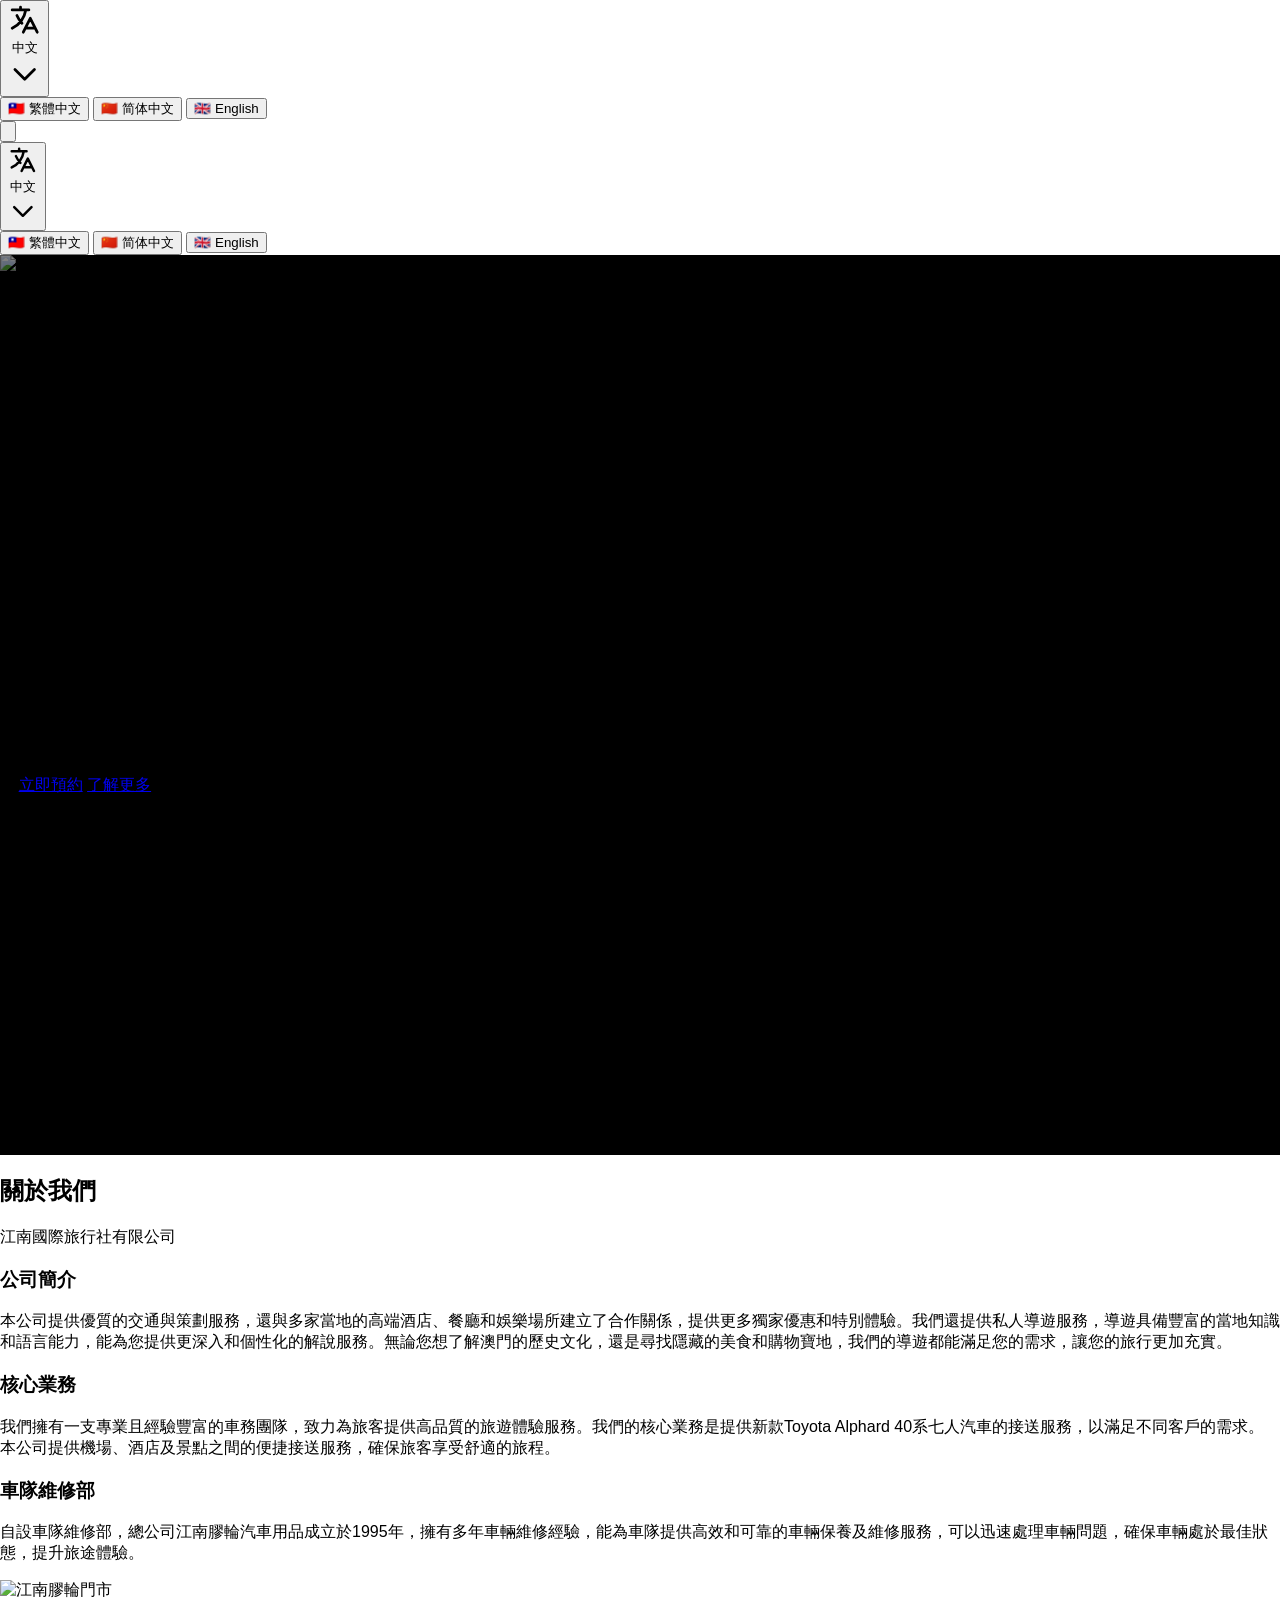
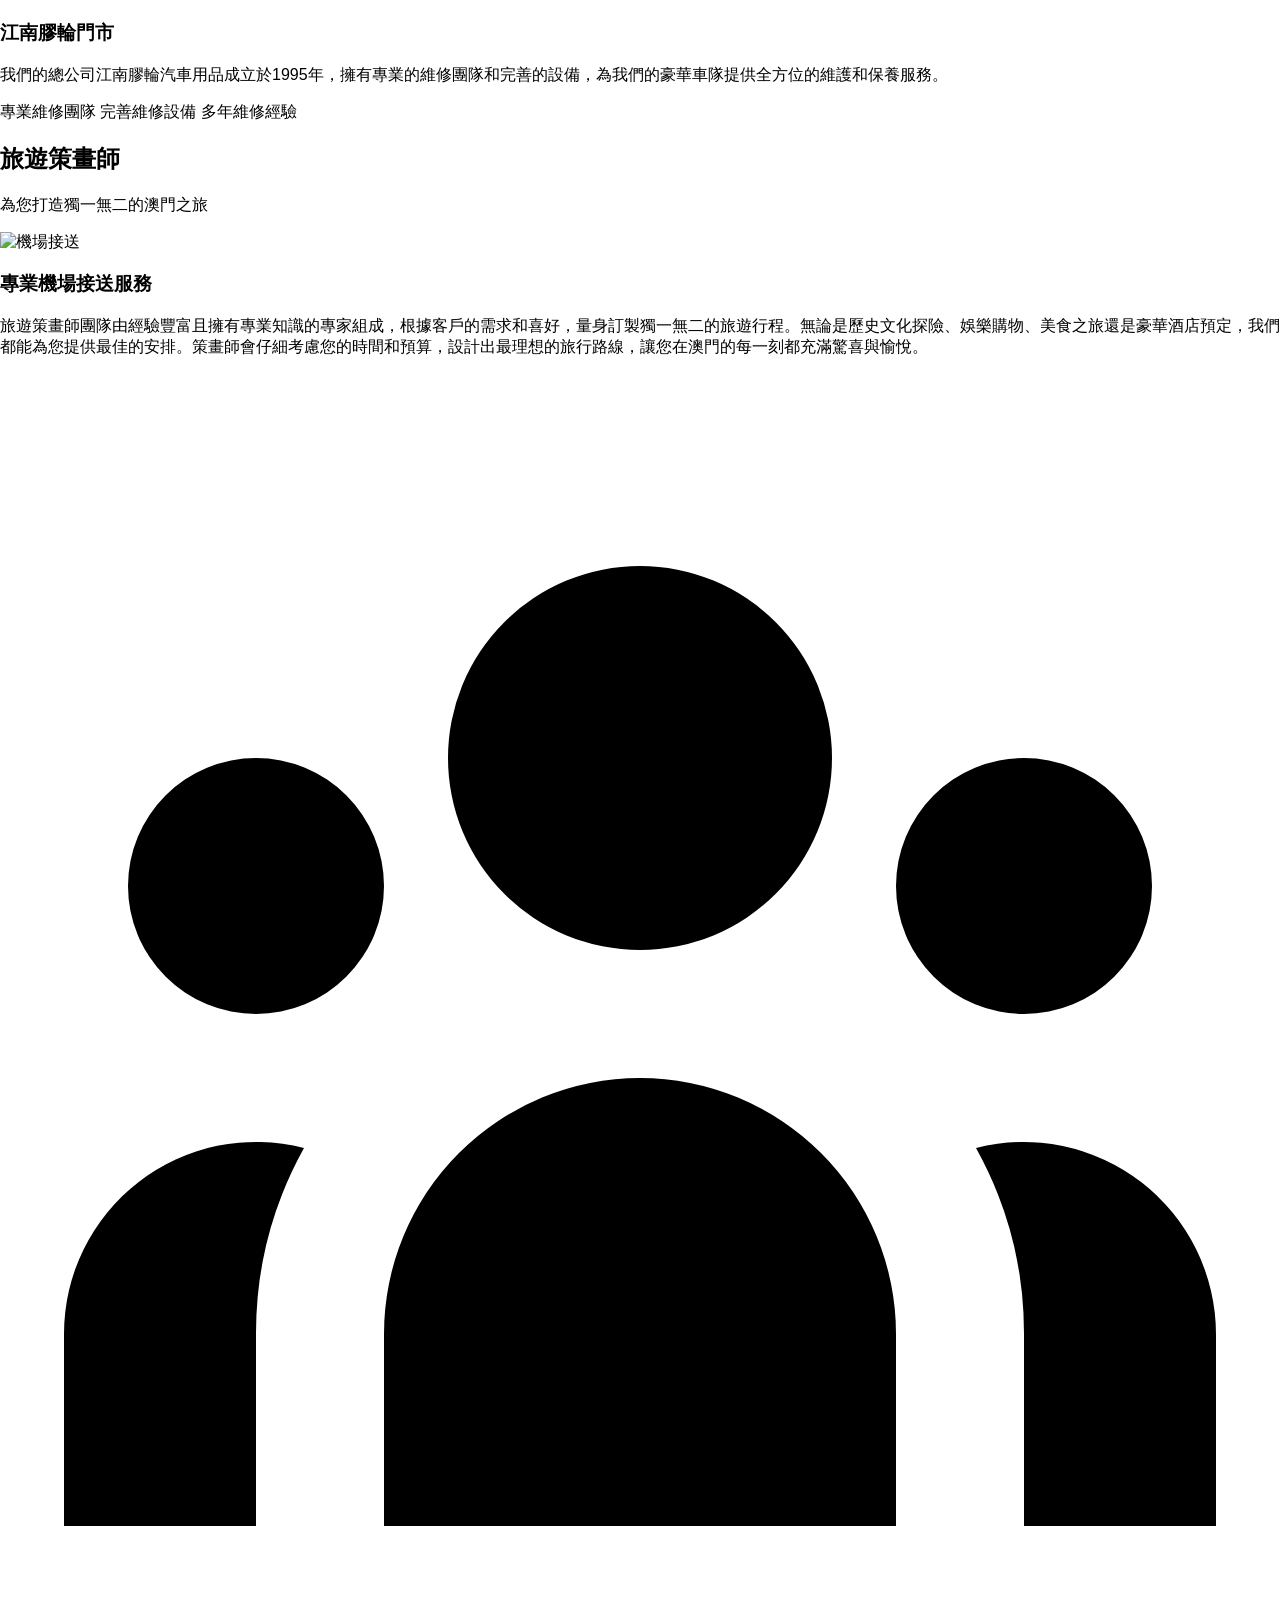
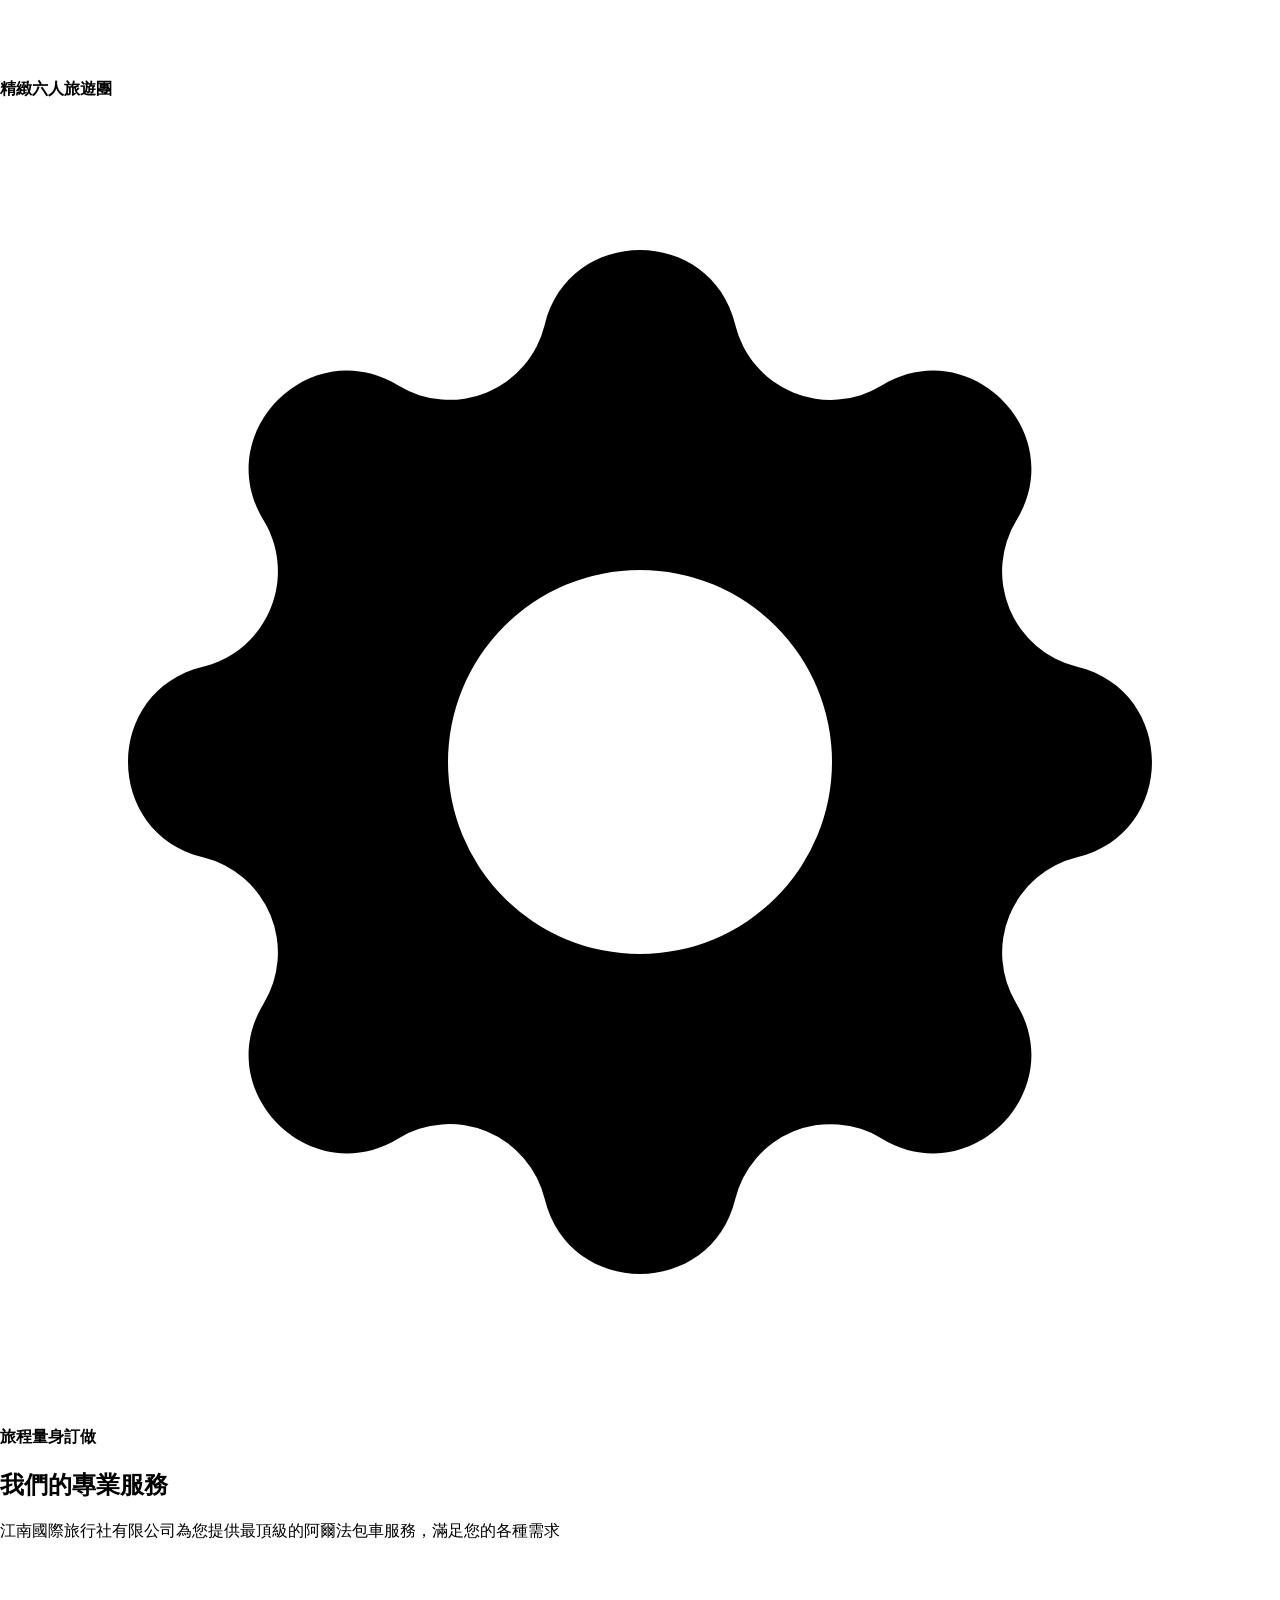
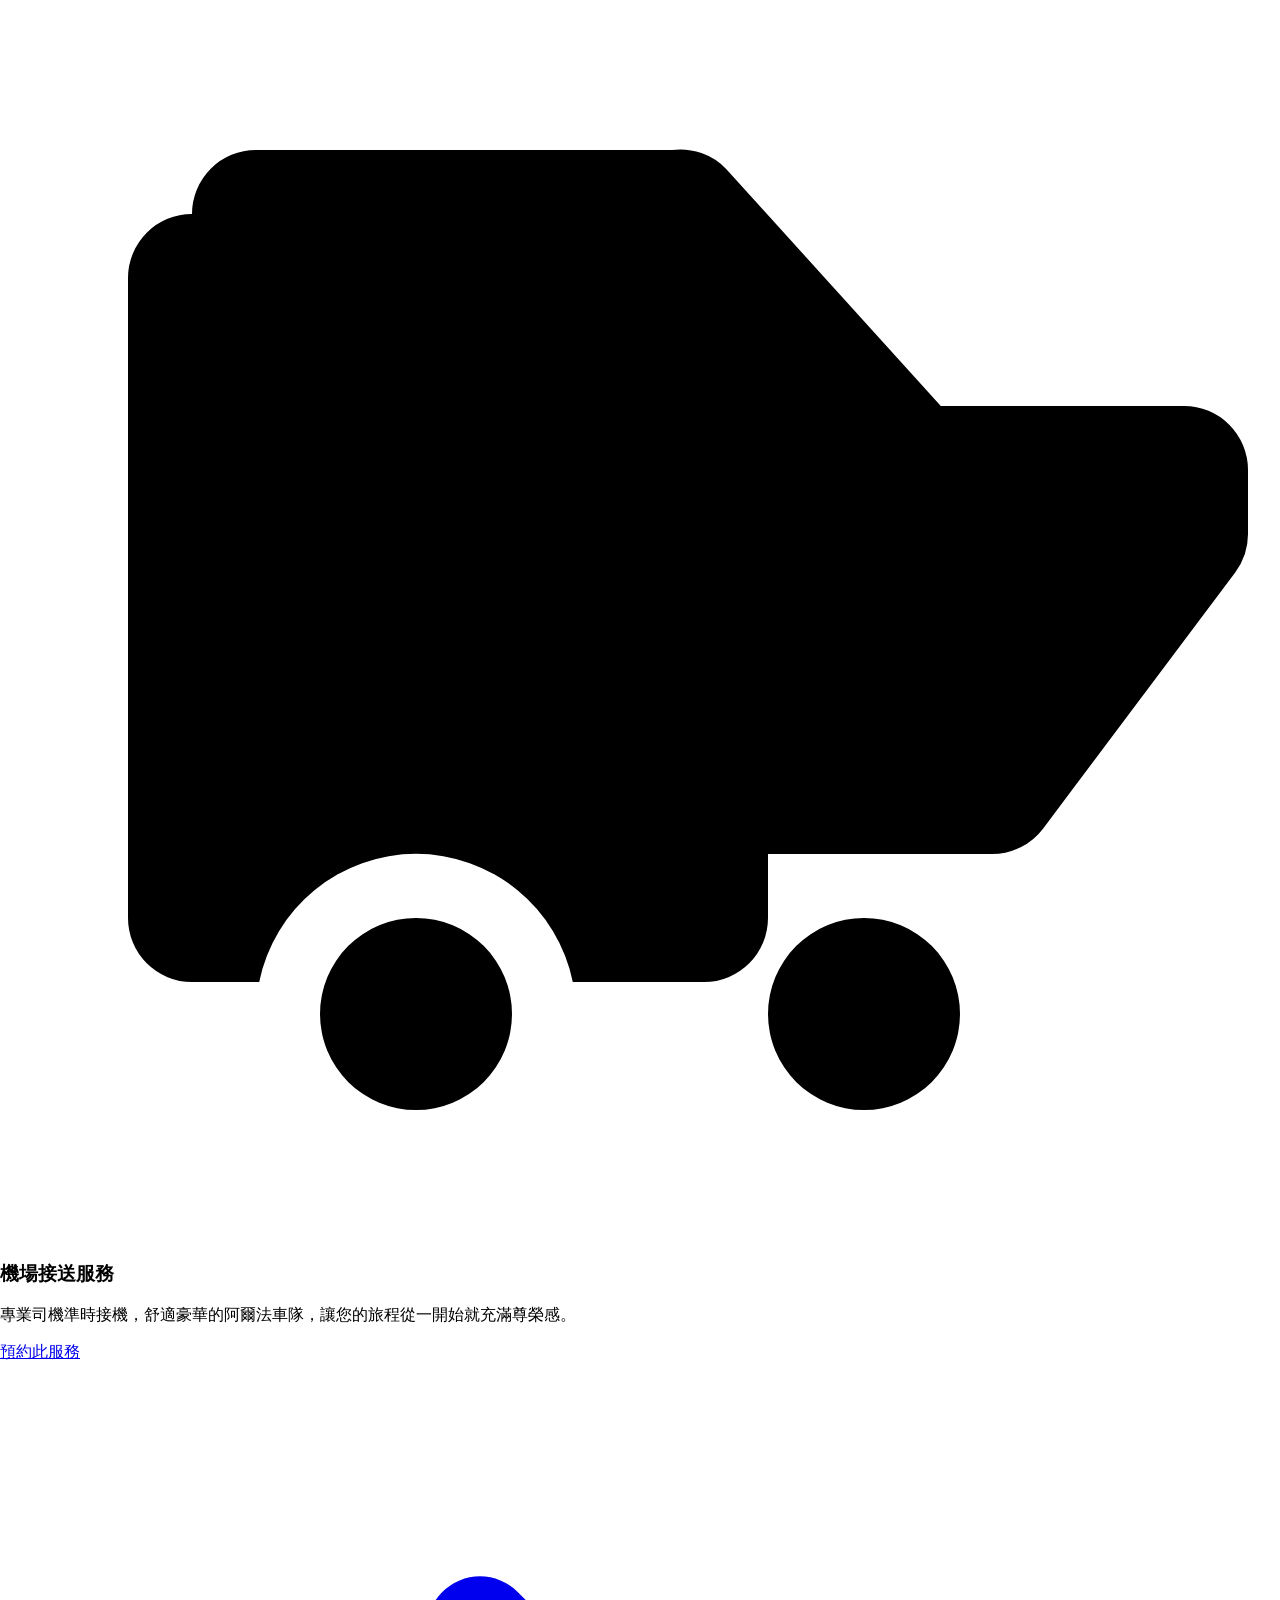
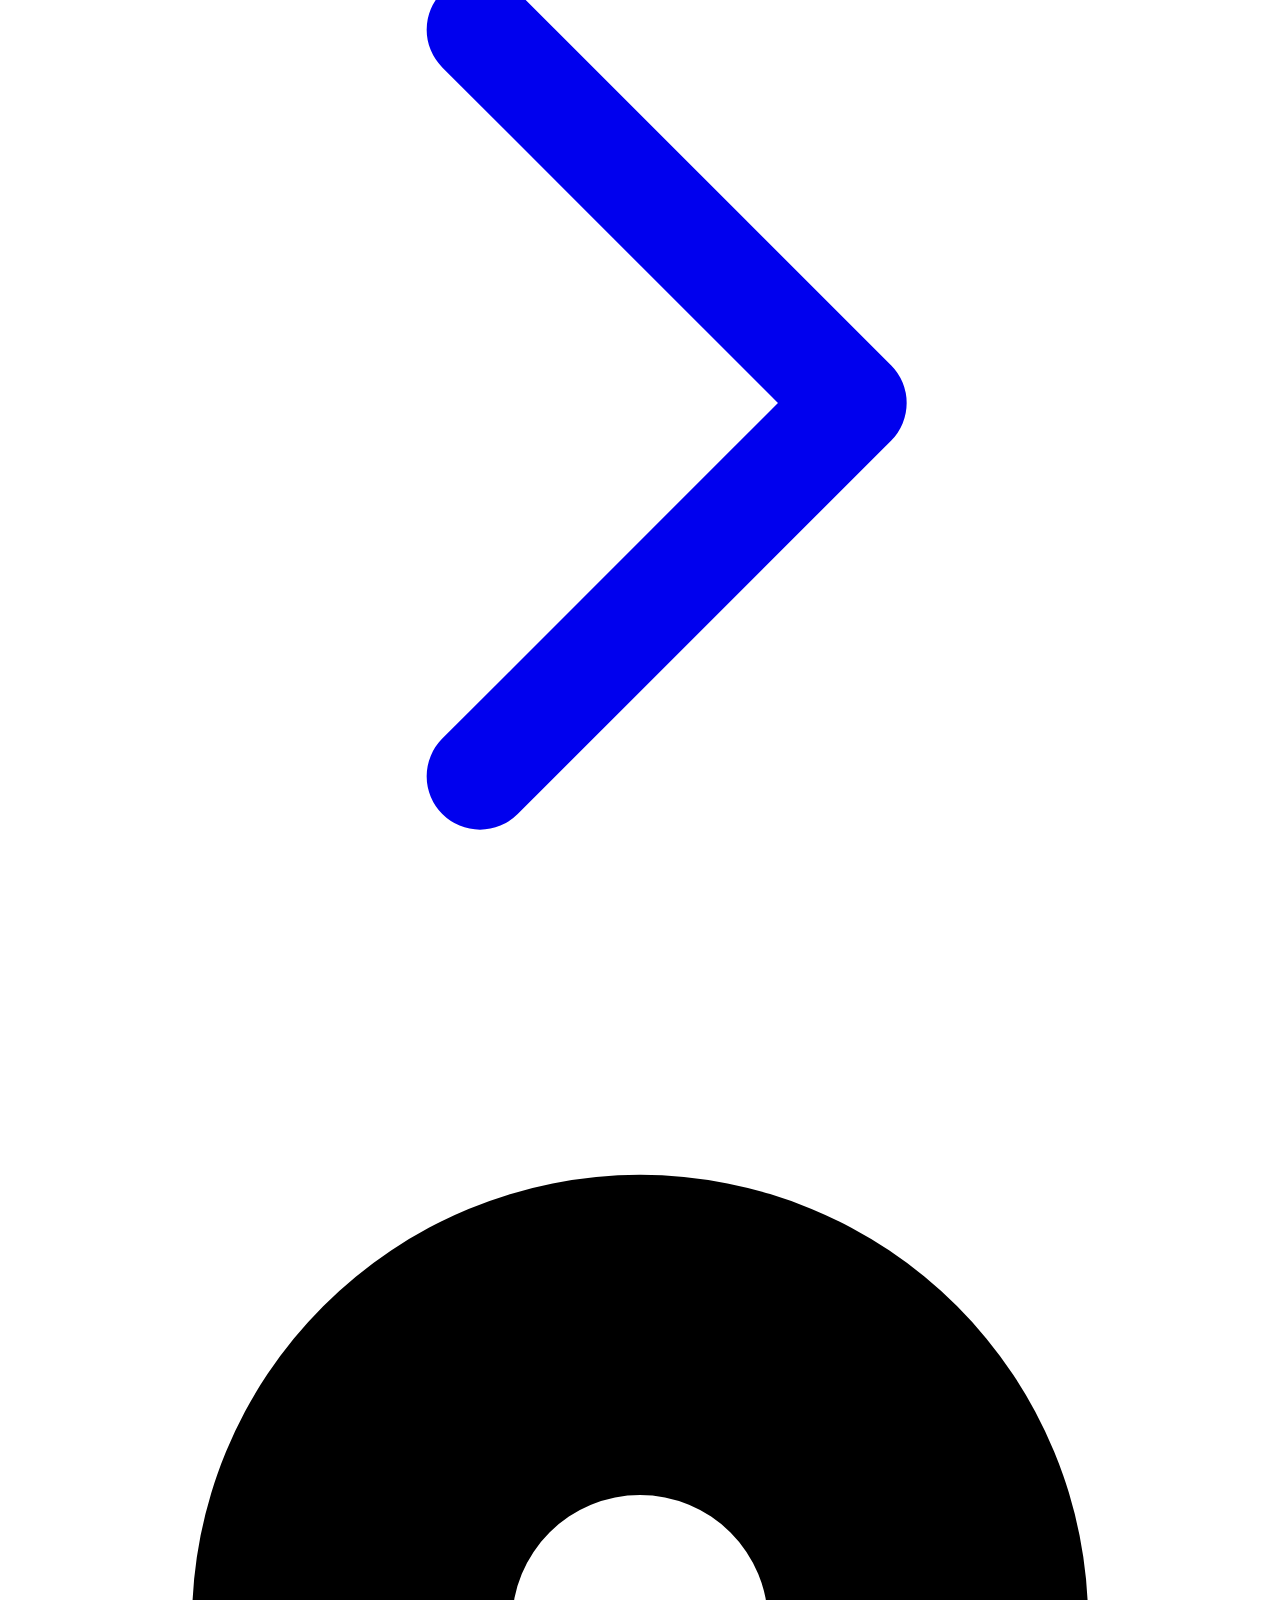
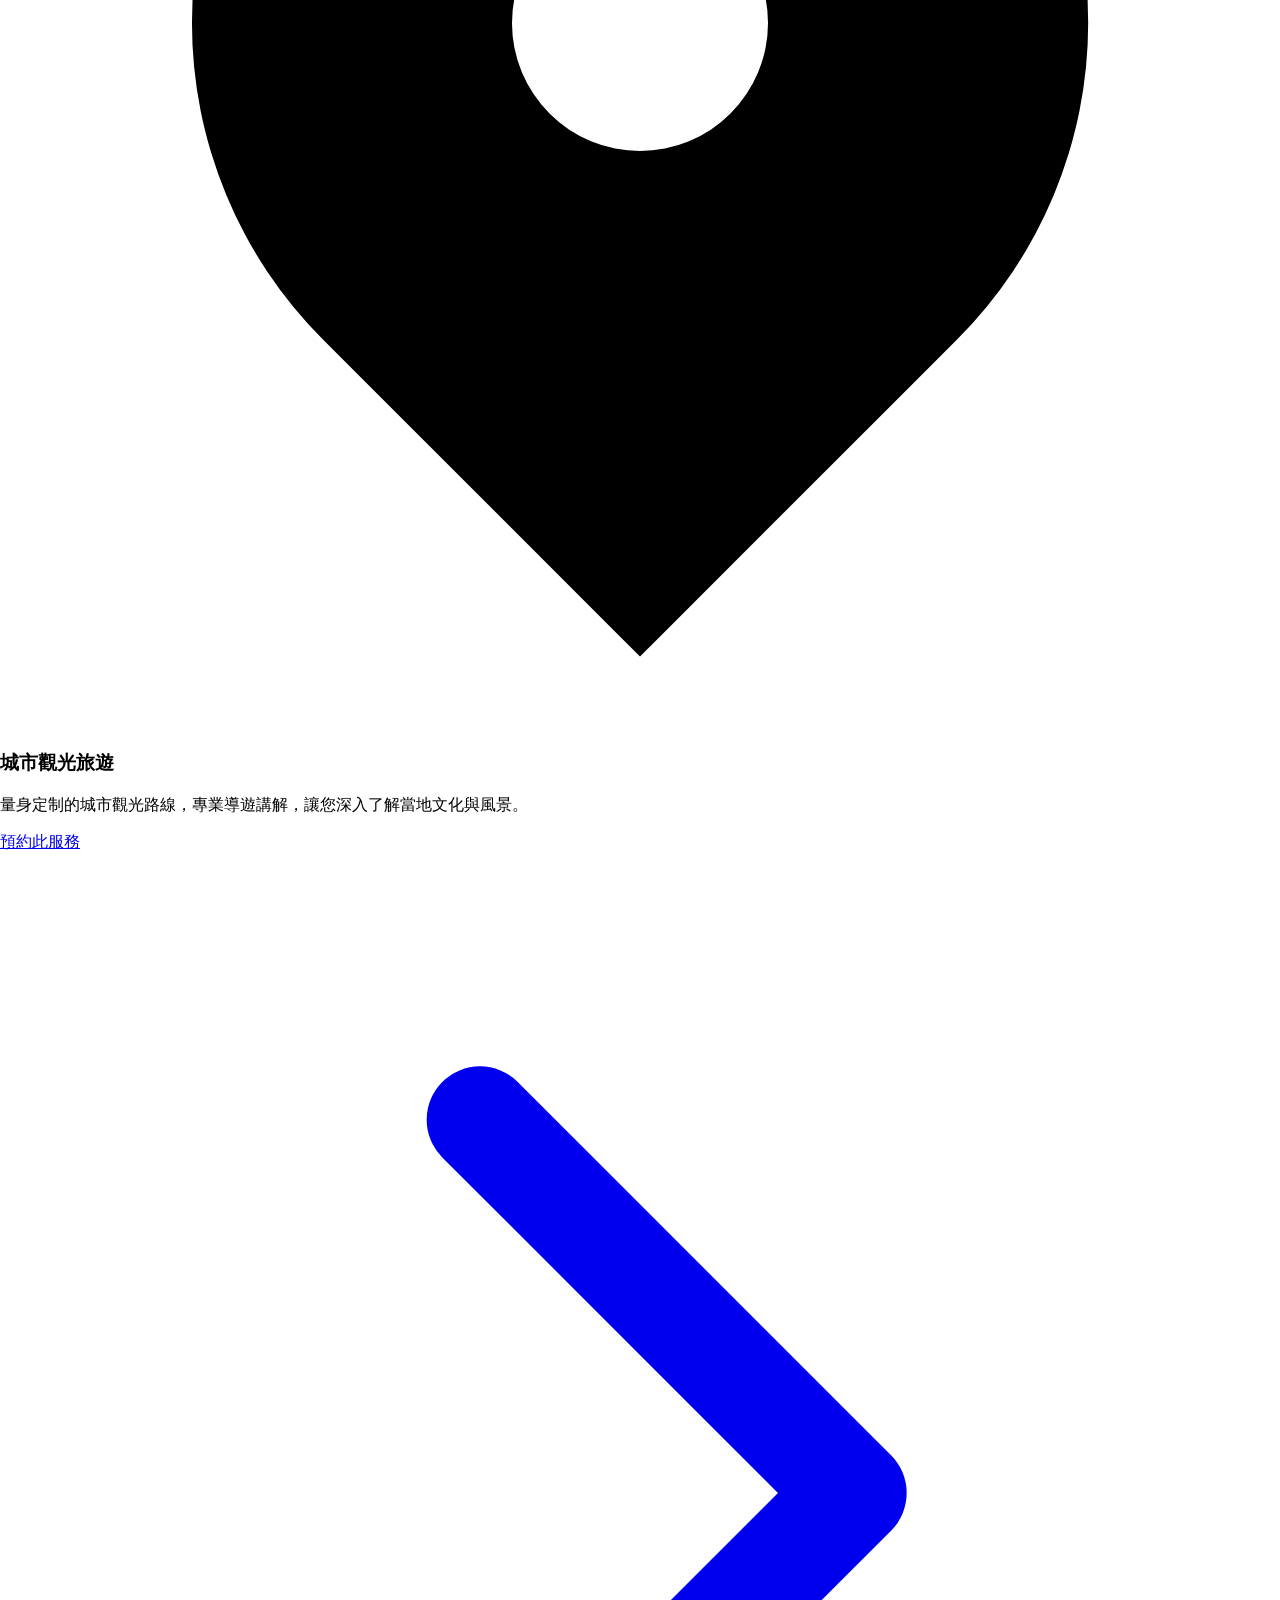
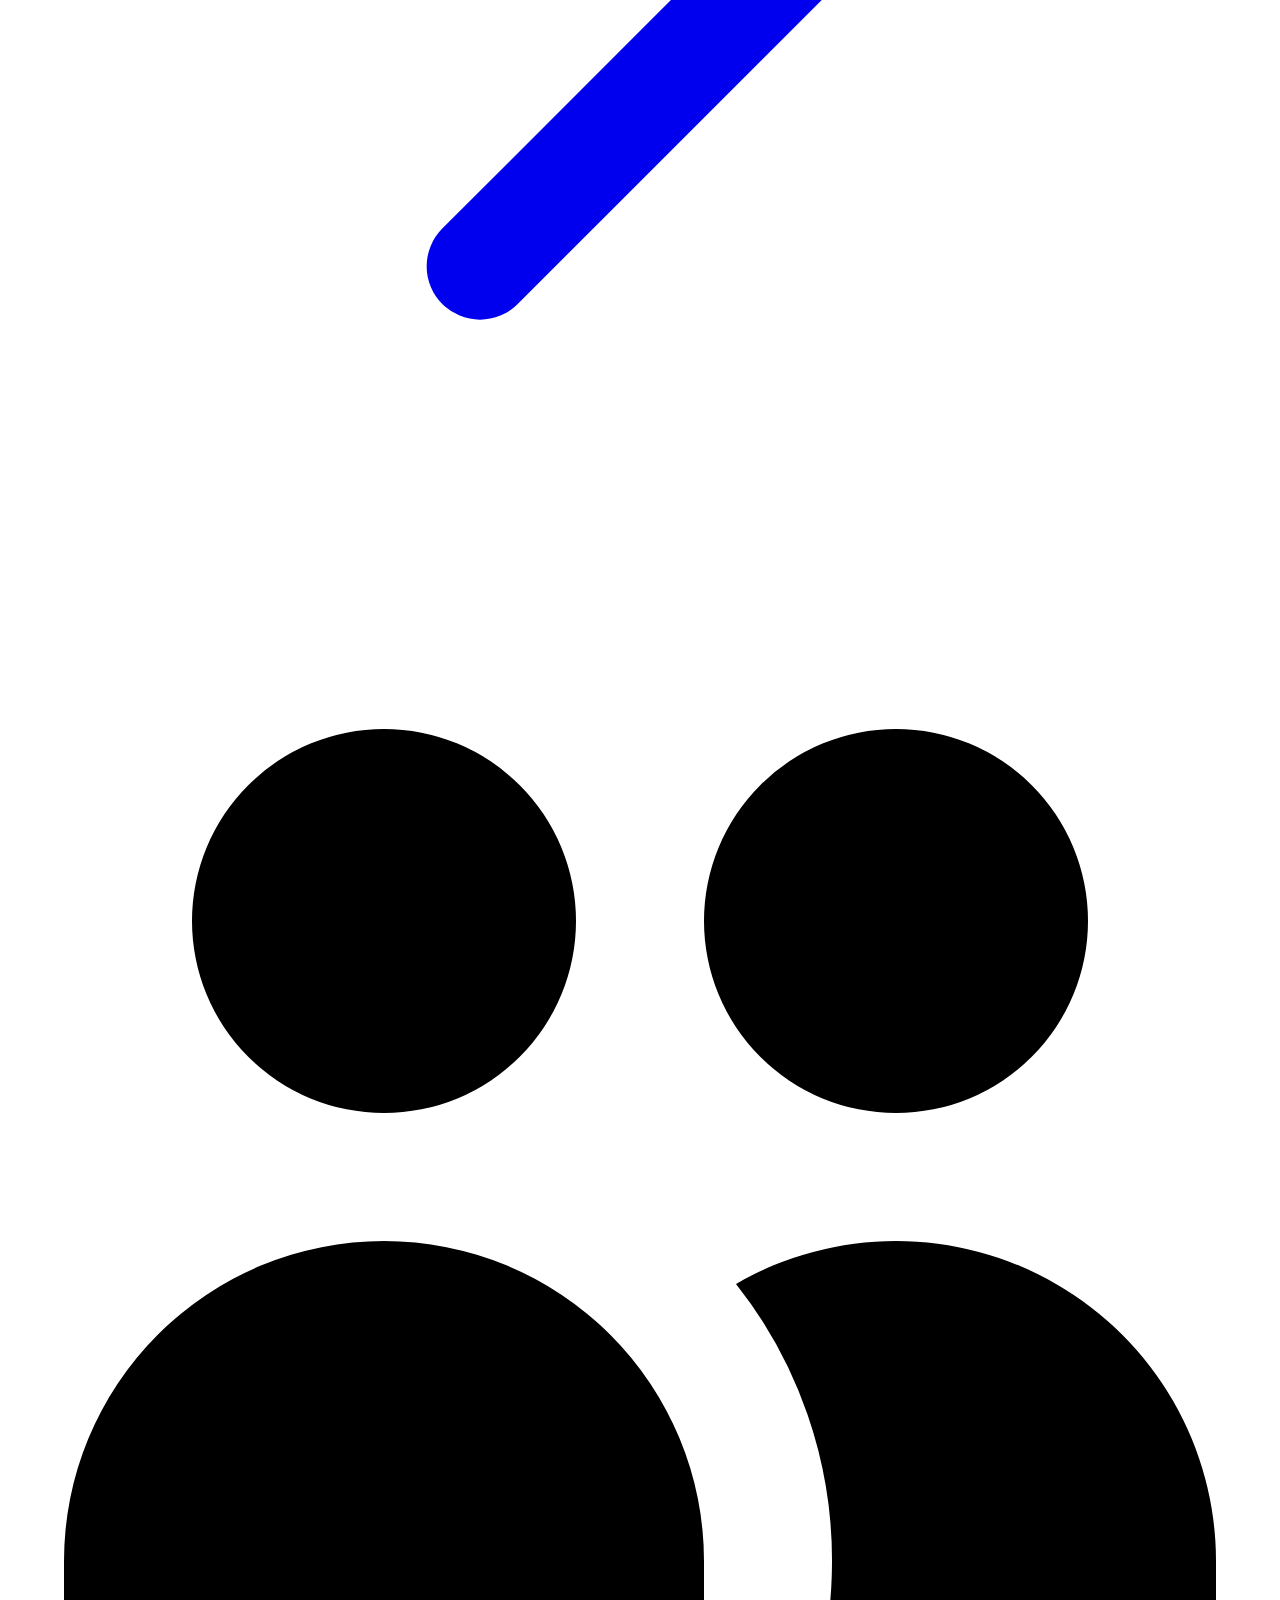
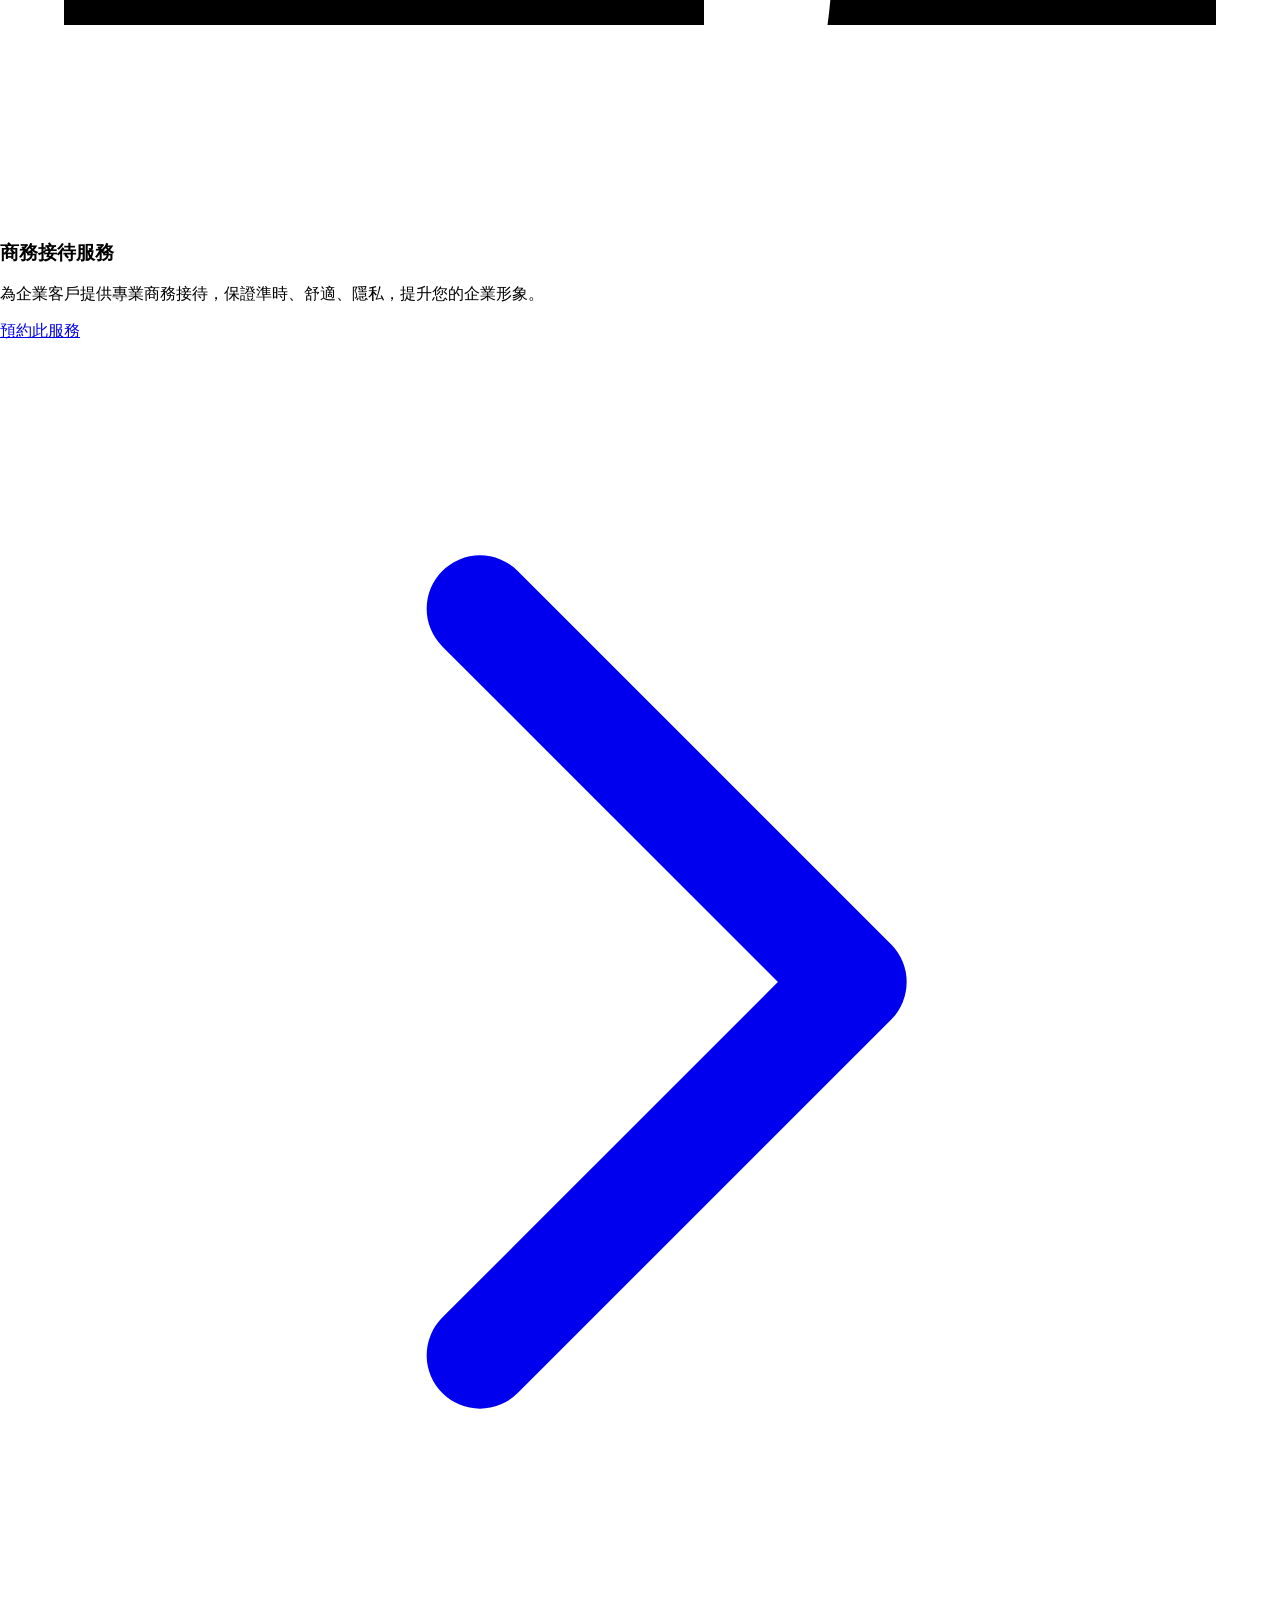
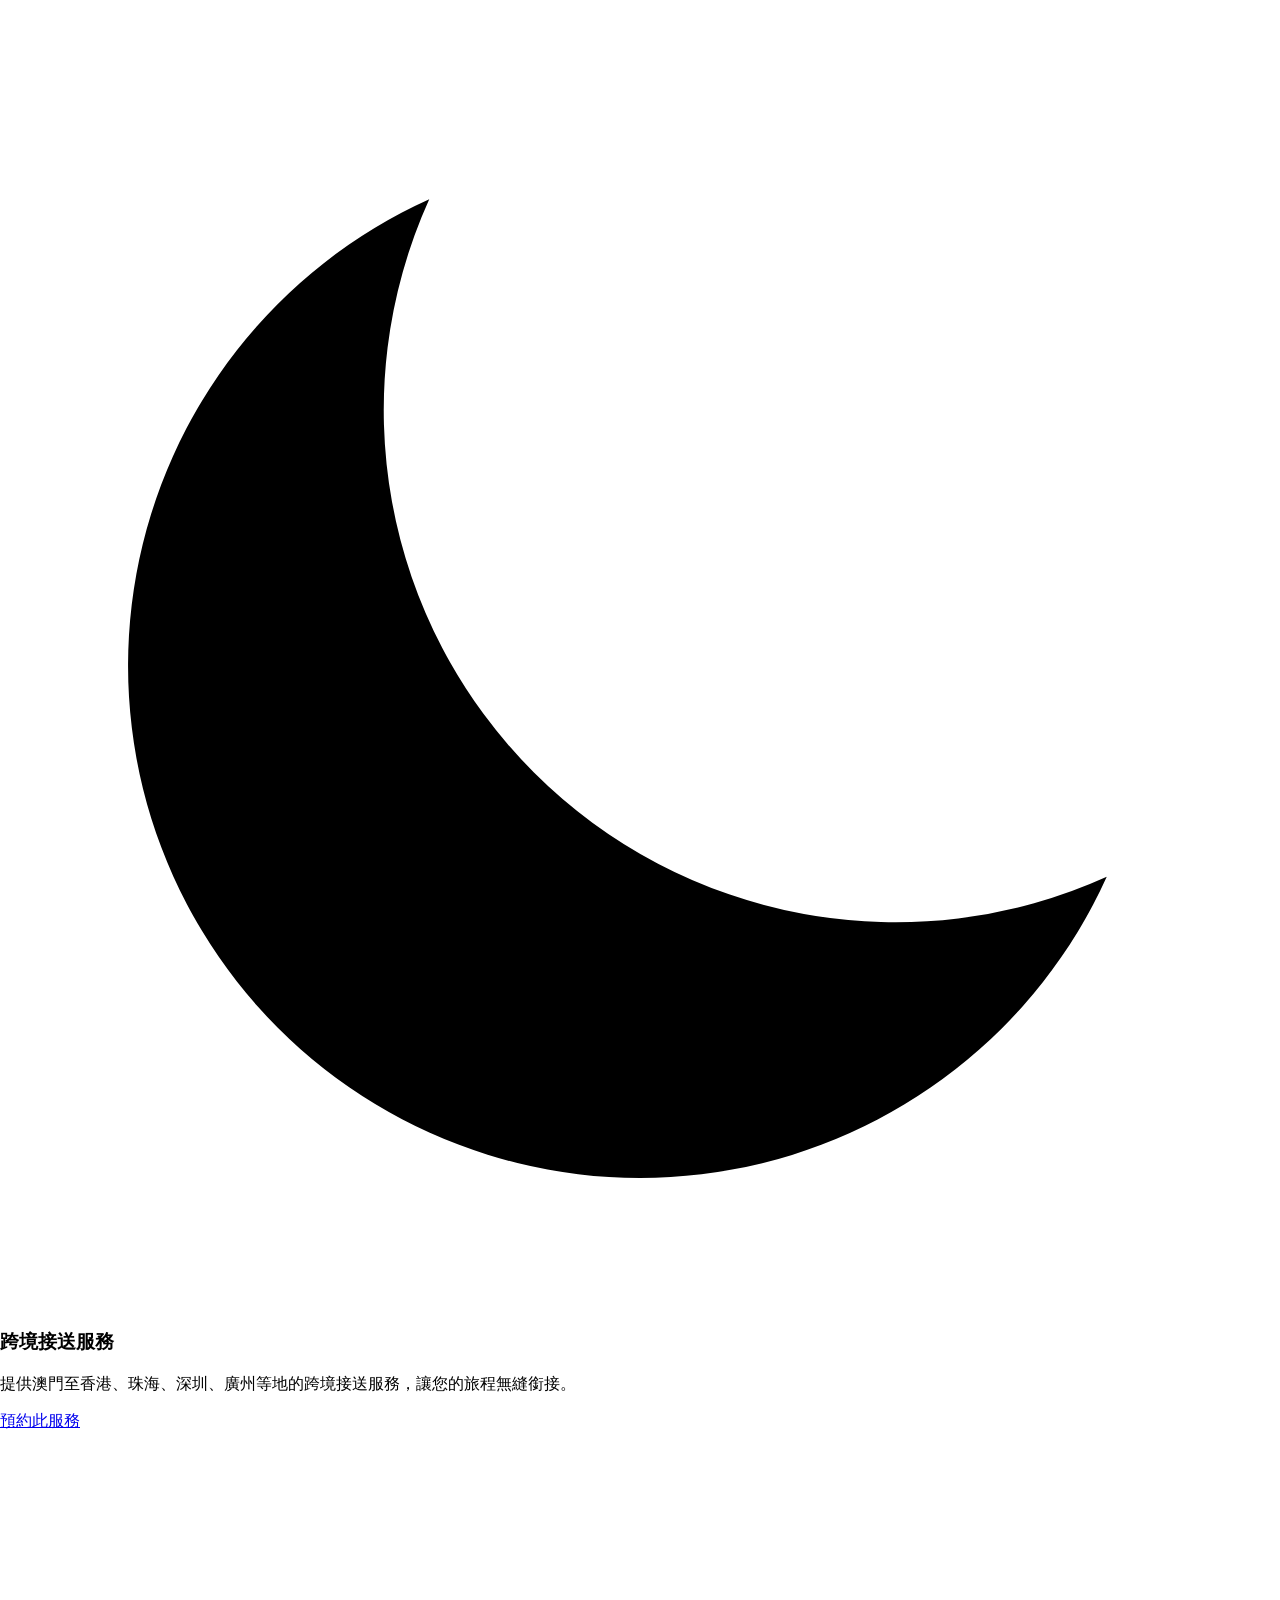
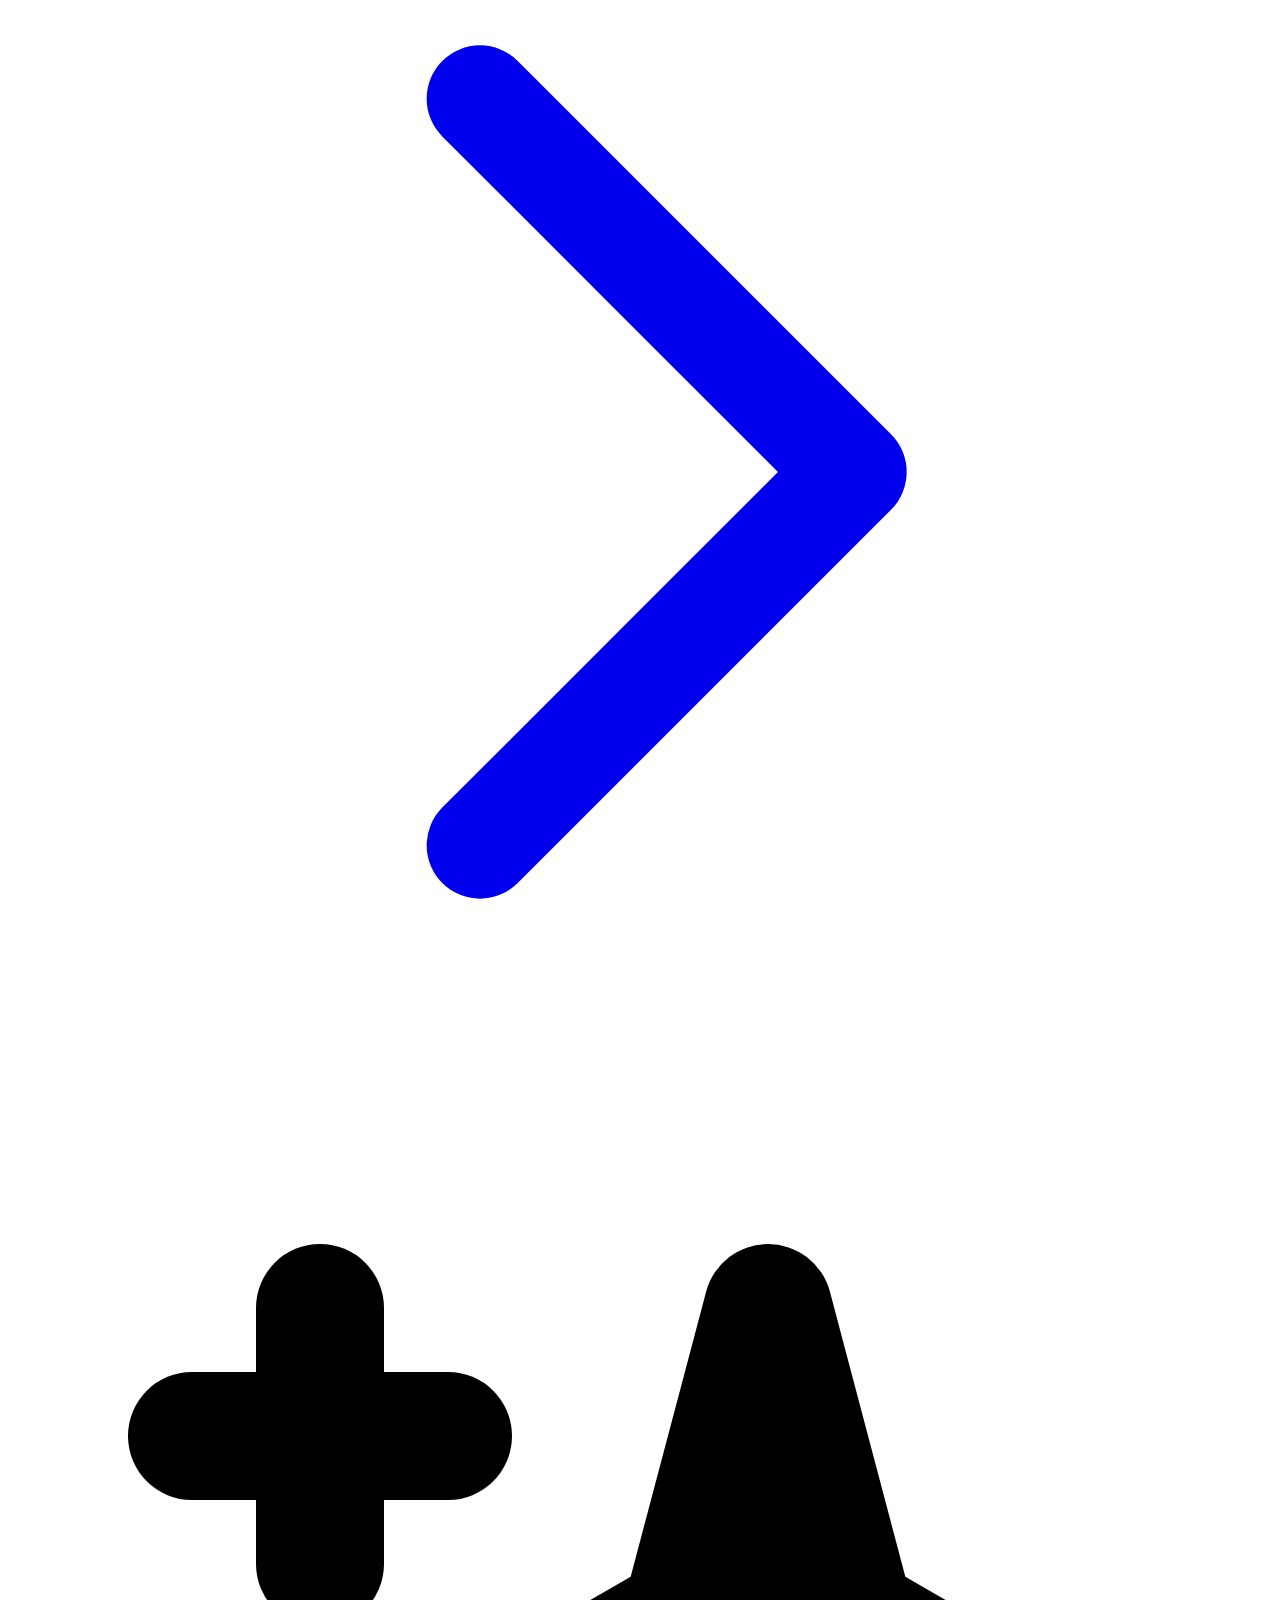
==== commit 4d57fac7: "[Requirment] Erasmus 中文版下拉式選單修改" ====
--- a/zh/index.html
+++ b/zh/index.html
@@ -5,26 +5,19 @@
     <meta charset="UTF-8">
     <meta name="viewport" content="width=device-width, initial-scale=1.0">
     
-    <!-- 中文標題（主要） -->
     <title>江南國際旅行社有限公司 - 豪華阿爾法訂製包車服務 | 澳門機場接送、跨境接送</title>
-    
-    <!-- 中文 meta description -->
     <meta name="description" content="江南國際旅行社有限公司提供澳門豪華阿爾法訂製包車服務，專業機場接送、城市觀光、商務接待、跨境接送。澳門至香港、珠海、深圳、廣州包車服務，價格透明，服務專業。">
-    
-    <!-- 關鍵字（中英文皆包含） -->
     <meta name="keywords" content="江南國際旅行社, 澳門包車, 阿爾法包車, 機場接送, 澳門香港跨境接送, 珠海包車, 深圳包車, 廣州包車, Alphard 包車, Kong Nan Travel">
     
     <meta name="robots" content="index, follow">
     <link rel="canonical" href="https://www.kongnantravel.com/zh/">
     
-    <!-- hreflang 對應回英文版 -->
     <link rel="alternate" hreflang="en" href="https://www.kongnantravel.com/">
     <link rel="alternate" hreflang="zh-TW" href="https://www.kongnantravel.com/zh/">
     <link rel="alternate" hreflang="x-default" href="https://www.kongnantravel.com/">
     
     <link rel="icon" type="image/x-icon" href="../favicon.ico">
     
-    <!-- Open Graph tags -->
     <meta property="og:title" content="江南國際旅行社有限公司 - 豪華阿爾法訂製包車服務">
     <meta property="og:description" content="澳門專業豪華阿爾法訂製包車服務，機場接送、跨境接送、商務接待。">
     <meta property="og:image" content="https://raw.githubusercontent.com/Erasmus0917/kongnantravel/main/images/alphard-exterior.jpg">
@@ -32,12 +25,10 @@
     <meta property="og:type" content="website">
     <meta property="og:locale" content="zh_TW">
     
-    <!-- Twitter Card -->
     <meta name="twitter:card" content="summary_large_image">
     <meta name="twitter:title" content="江南國際旅行社有限公司 - 豪華阿爾法訂製包車服務">
     <meta name="twitter:description" content="澳門專業豪華阿爾法訂製包車服務">
     
-    <!-- JSON-LD 結構化資料 -->
     <script type="application/ld+json">
     {
         "@context": "https://schema.org",
@@ -62,14 +53,12 @@
     <link rel="stylesheet" href="https://cdnjs.cloudflare.com/ajax/libs/font-awesome/6.0.0/css/all.min.css">
     <link rel="preload" href="https://raw.githubusercontent.com/Erasmus0917/kongnantravel/main/images/alphard-exterior.jpg" as="image">
 
-    <!-- 使用上層目錄的 i18n.js 和 style.css -->
     <script src="../js/i18n.js" defer></script>
     <link rel="stylesheet" href="../css/style.css">
 </head>
 
 <body class="bg-gray-50">
 
-    <!-- 載入指示器 -->
     <div id="lang-loader">切換語言中...</div>
 
     <!-- 導航欄 -->
@@ -78,47 +67,38 @@
             <div class="flex justify-between items-center h-16">
                 <div class="flex items-center flex-shrink-0">
                     <div class="flex-shrink-0 flex items-center">
-                        <span class="text-sm sm:text-base lg:text-xl font-bold whitespace-nowrap"
-                            data-i18n="company_name">江南國際旅行社有限公司</span>
+                        <span class="text-sm sm:text-base lg:text-xl font-bold whitespace-nowrap" data-i18n="company_name"></span>
                     </div>
                 </div>
                 <div class="hidden md:flex items-center space-x-1 lg:space-x-4 nav-links">
-                    <a href="#home"
-                        class="text-gray-700 hover:text-blue-800 px-2 lg:px-3 py-2 font-medium whitespace-nowrap text-sm lg:text-base"
-                        data-i18n="nav_home">首頁</a>
-                    <a href="#about"
-                        class="text-gray-700 hover:text-blue-800 px-2 lg:px-3 py-2 font-medium whitespace-nowrap text-sm lg:text-base"
-                        data-i18n="nav_about">關於我們</a>
-                    <a href="#services"
-                        class="text-gray-700 hover:text-blue-800 px-2 lg:px-3 py-2 font-medium whitespace-nowrap text-sm lg:text-base"
-                        data-i18n="nav_services">服務項目</a>
-                    <a href="#cars"
-                        class="text-gray-700 hover:text-blue-800 px-2 lg:px-3 py-2 font-medium whitespace-nowrap text-sm lg:text-base"
-                        data-i18n="nav_cars">車輛介紹</a>
-                    <a href="#rates"
-                        class="text-gray-700 hover:text-blue-800 px-2 lg:px-3 py-2 font-medium whitespace-nowrap text-sm lg:text-base"
-                        data-i18n="nav_rates">服務價格</a>
-                    <a href="#contact"
-                        class="text-gray-700 hover:text-blue-800 px-2 lg:px-3 py-2 font-medium whitespace-nowrap text-sm lg:text-base"
-                        data-i18n="nav_contact">聯絡我們</a>
-                    <!-- 語言切換：顯示英文版連結 -->
+                    <a href="#home" class="text-gray-700 hover:text-blue-800 px-2 lg:px-3 py-2 font-medium whitespace-nowrap text-sm lg:text-base" data-i18n="nav_home"></a>
+                    <a href="#about" class="text-gray-700 hover:text-blue-800 px-2 lg:px-3 py-2 font-medium whitespace-nowrap text-sm lg:text-base" data-i18n="nav_about"></a>
+                    <a href="#services" class="text-gray-700 hover:text-blue-800 px-2 lg:px-3 py-2 font-medium whitespace-nowrap text-sm lg:text-base" data-i18n="nav_services"></a>
+                    <a href="#cars" class="text-gray-700 hover:text-blue-800 px-2 lg:px-3 py-2 font-medium whitespace-nowrap text-sm lg:text-base" data-i18n="nav_cars"></a>
+                    <a href="#rates" class="text-gray-700 hover:text-blue-800 px-2 lg:px-3 py-2 font-medium whitespace-nowrap text-sm lg:text-base" data-i18n="nav_rates"></a>
+                    <a href="#contact" class="text-gray-700 hover:text-blue-800 px-2 lg:px-3 py-2 font-medium whitespace-nowrap text-sm lg:text-base" data-i18n="nav_contact"></a>
+                    <!-- 語言切換下拉式選單 -->
                     <div class="relative ml-1 lg:ml-2">
-                        <a href="https://www.kongnantravel.com/" 
-                           class="flex items-center space-x-1 px-2 lg:px-3 py-2 rounded-md text-gray-700 hover:text-blue-800 hover:bg-gray-100 transition text-sm lg:text-base">
+                        <button id="lang-dropdown-btn" class="flex items-center space-x-1 px-2 lg:px-3 py-2 rounded-md text-gray-700 hover:text-blue-800 hover:bg-gray-100 focus:outline-none transition text-sm lg:text-base">
                             <svg class="w-4 h-4 lg:w-5 lg:h-5" fill="none" stroke="currentColor" viewBox="0 0 24 24">
-                                <path stroke-linecap="round" stroke-linejoin="round" stroke-width="2"
-                                    d="M3 5h12M9 3v2m1.048 9.5A18.022 18.022 0 016.412 9m6.088 9h7M11 21l5-10 5 10M12.751 5C11.783 10.77 8.07 15.61 3 18.129">
-                                </path>
+                                <path stroke-linecap="round" stroke-linejoin="round" stroke-width="2" d="M3 5h12M9 3v2m1.048 9.5A18.022 18.022 0 016.412 9m6.088 9h7M11 21l5-10 5 10M12.751 5C11.783 10.77 8.07 15.61 3 18.129"></path>
                             </svg>
-                            <span>English</span>
-                        </a>
+                            <span id="current-lang-text" class="text-sm lg:text-base">中文</span>
+                            <svg class="w-3 h-3 lg:w-4 lg:h-4" fill="none" stroke="currentColor" viewBox="0 0 24 24">
+                                <path stroke-linecap="round" stroke-linejoin="round" stroke-width="2" d="M19 9l-7 7-7-7"></path>
+                            </svg>
+                        </button>
+                        <div id="lang-dropdown-menu" class="absolute right-0 mt-2 w-32 bg-white rounded-md shadow-lg py-1 z-50 hidden border border-gray-200">
+                            <button data-lang="zh-TW" class="lang-option block w-full text-left px-4 py-2 text-sm text-gray-700 hover:bg-blue-50 hover:text-blue-800 transition">🇹🇼 繁體中文</button>
+                            <button data-lang="zh-CN" class="lang-option block w-full text-left px-4 py-2 text-sm text-gray-700 hover:bg-blue-50 hover:text-blue-800 transition">🇨🇳 简体中文</button>
+                            <button data-lang="en" class="lang-option block w-full text-left px-4 py-2 text-sm text-gray-700 hover:bg-blue-50 hover:text-blue-800 transition">🇬🇧 English</button>
+                        </div>
                     </div>
                 </div>
                 <div class="flex items-center md:hidden">
                     <button id="mobile-menu-button" class="text-gray-700 hover:text-blue-800 p-2">
                         <svg class="h-6 w-6" fill="none" viewBox="0 0 24 24" stroke="currentColor">
-                            <path stroke-linecap="round" stroke-linejoin="round" stroke-width="2"
-                                d="M4 6h16M4 12h16M4 18h16"></path>
+                            <path stroke-linecap="round" stroke-linejoin="round" stroke-width="2" d="M4 6h16M4 12h16M4 18h16"></path>
                         </svg>
                     </button>
                 </div>
@@ -127,31 +107,32 @@
         <!-- 手機版選單 -->
         <div id="mobile-menu" class="hidden md:hidden bg-white shadow-md">
             <div class="px-2 pt-2 pb-3 space-y-1">
-                <a href="#home" class="block px-3 py-2 text-gray-700 hover:text-blue-800 font-medium"
-                    data-i18n="nav_home">首頁</a>
-                <a href="#about" class="block px-3 py-2 text-gray-700 hover:text-blue-800 font-medium"
-                    data-i18n="nav_about">關於我們</a>
-                <a href="#services" class="block px-3 py-2 text-gray-700 hover:text-blue-800 font-medium"
-                    data-i18n="nav_services">服務項目</a>
-                <a href="#cars" class="block px-3 py-2 text-gray-700 hover:text-blue-800 font-medium"
-                    data-i18n="nav_cars">車輛介紹</a>
-                <a href="#rates" class="block px-3 py-2 text-gray-700 hover:text-blue-800 font-medium"
-                    data-i18n="nav_rates">服務價格</a>
-                <a href="#contact" class="block px-3 py-2 text-gray-700 hover:text-blue-800 font-medium"
-                    data-i18n="nav_contact">聯絡我們</a>
-                <!-- 手機版語言切換 -->
+                <a href="#home" class="block px-3 py-2 text-gray-700 hover:text-blue-800 font-medium" data-i18n="nav_home"></a>
+                <a href="#about" class="block px-3 py-2 text-gray-700 hover:text-blue-800 font-medium" data-i18n="nav_about"></a>
+                <a href="#services" class="block px-3 py-2 text-gray-700 hover:text-blue-800 font-medium" data-i18n="nav_services"></a>
+                <a href="#cars" class="block px-3 py-2 text-gray-700 hover:text-blue-800 font-medium" data-i18n="nav_cars"></a>
+                <a href="#rates" class="block px-3 py-2 text-gray-700 hover:text-blue-800 font-medium" data-i18n="nav_rates"></a>
+                <a href="#contact" class="block px-3 py-2 text-gray-700 hover:text-blue-800 font-medium" data-i18n="nav_contact"></a>
+                <!-- 手機版語言下拉式選單 -->
                 <div class="pt-2 border-t border-gray-200">
-                    <a href="https://www.kongnantravel.com/"
-                        class="flex items-center justify-between w-full px-3 py-2 text-gray-700 hover:text-blue-800 hover:bg-gray-50 rounded-md transition">
-                        <div class="flex items-center space-x-2">
-                            <svg class="w-5 h-5" fill="none" stroke="currentColor" viewBox="0 0 24 24">
-                                <path stroke-linecap="round" stroke-linejoin="round" stroke-width="2"
-                                    d="M3 5h12M9 3v2m1.048 9.5A18.022 18.022 0 016.412 9m6.088 9h7M11 21l5-10 5 10M12.751 5C11.783 10.77 8.07 15.61 3 18.129">
-                                </path>
+                    <div class="relative">
+                        <button id="mobile-lang-dropdown-btn" class="flex items-center justify-between w-full px-3 py-2 text-gray-700 hover:text-blue-800 hover:bg-gray-50 rounded-md transition">
+                            <div class="flex items-center space-x-2">
+                                <svg class="w-5 h-5" fill="none" stroke="currentColor" viewBox="0 0 24 24">
+                                    <path stroke-linecap="round" stroke-linejoin="round" stroke-width="2" d="M3 5h12M9 3v2m1.048 9.5A18.022 18.022 0 016.412 9m6.088 9h7M11 21l5-10 5 10M12.751 5C11.783 10.77 8.07 15.61 3 18.129"></path>
+                                </svg>
+                                <span id="mobile-current-lang-text">中文</span>
+                            </div>
+                            <svg class="w-4 h-4" fill="none" stroke="currentColor" viewBox="0 0 24 24">
+                                <path stroke-linecap="round" stroke-linejoin="round" stroke-width="2" d="M19 9l-7 7-7-7"></path>
                             </svg>
-                            <span>English</span>
-                        </div>
-                    </a>
+                        </button>
+                        <div id="mobile-lang-dropdown-menu" class="hidden w-full mt-1 bg-white rounded-md shadow-lg py-1 border border-gray-200">
+                            <button data-lang="zh-TW" class="mobile-lang-option block w-full text-left px-4 py-2 text-sm text-gray-700 hover:bg-blue-50 hover:text-blue-800 transition">🇹🇼 繁體中文</button>
+                            <button data-lang="zh-CN" class="mobile-lang-option block w-full text-left px-4 py-2 text-sm text-gray-700 hover:bg-blue-50 hover:text-blue-800 transition">🇨🇳 简体中文</button>
+                            <button data-lang="en" class="mobile-lang-option block w-full text-left px-4 py-2 text-sm text-gray-700 hover:bg-blue-50 hover:text-blue-800 transition">🇬🇧 English</button>
+                        </div>
+                    </div>
                 </div>
             </div>
         </div>
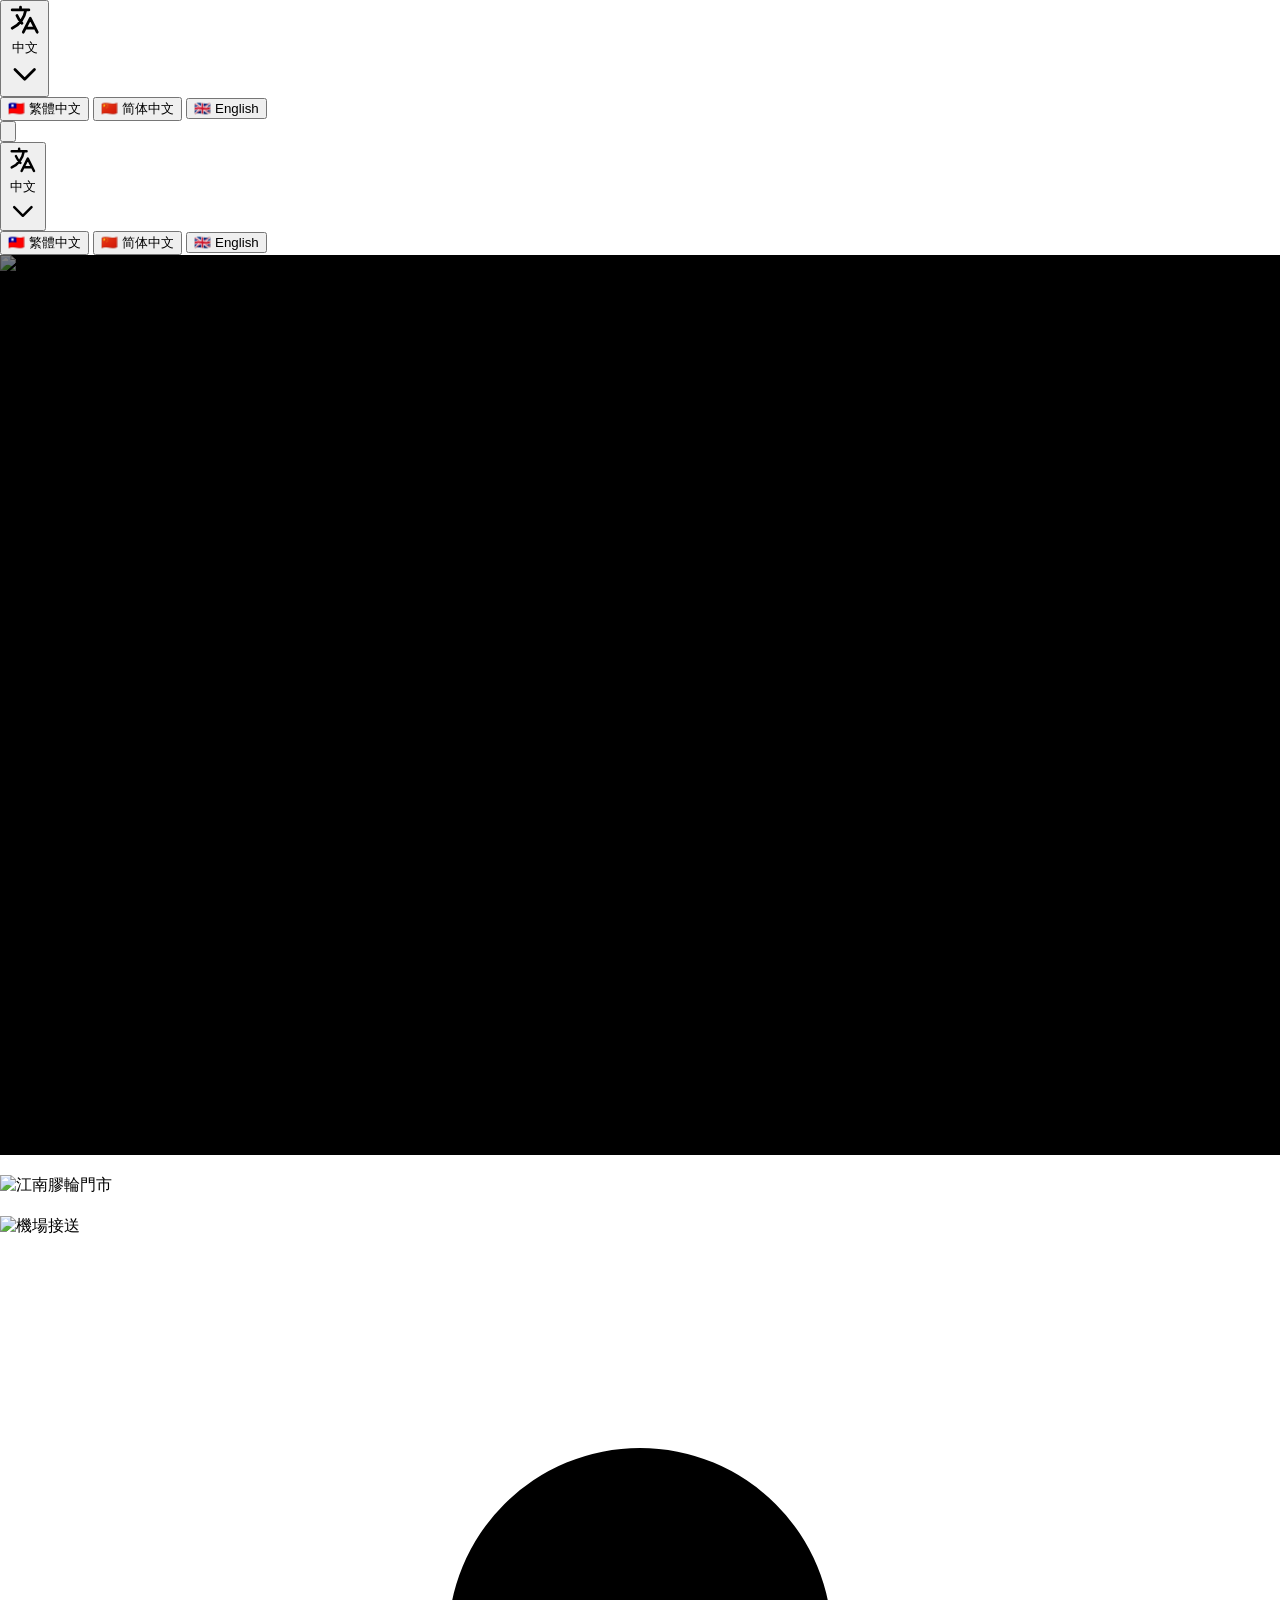
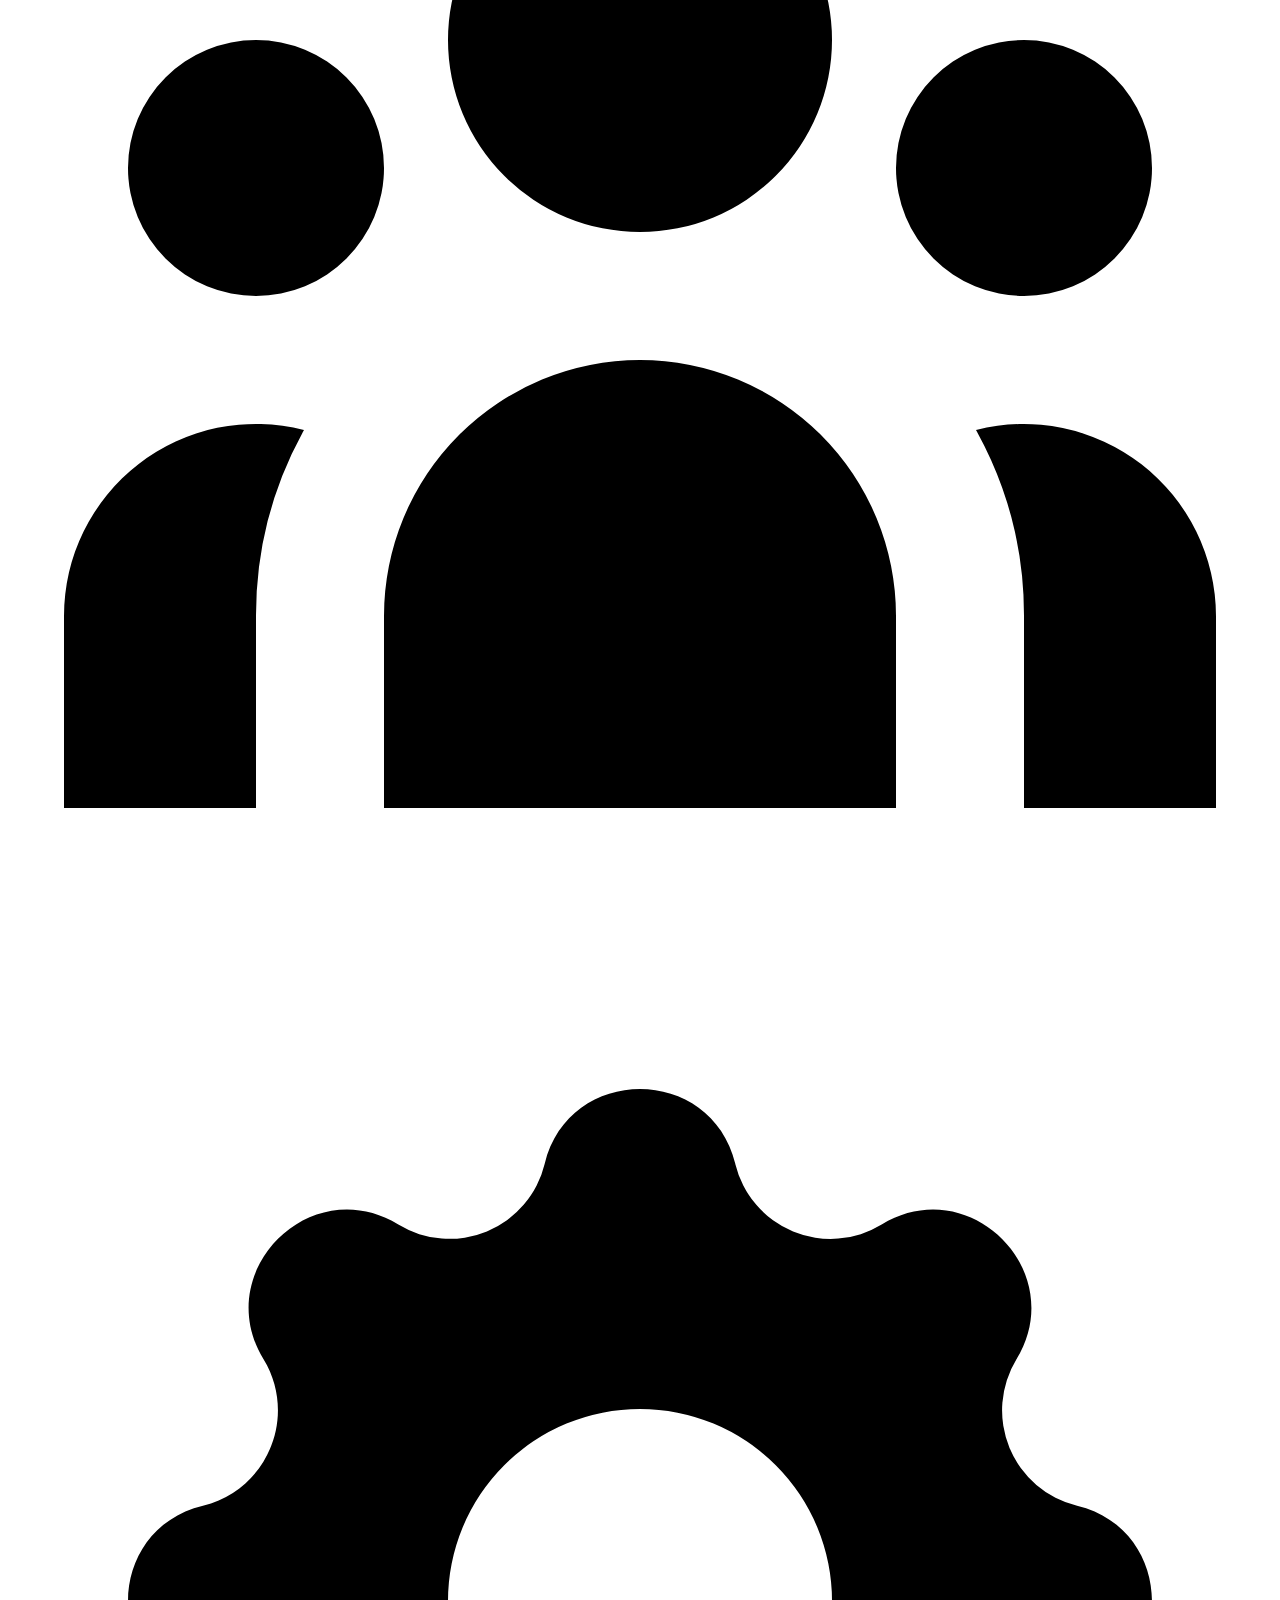
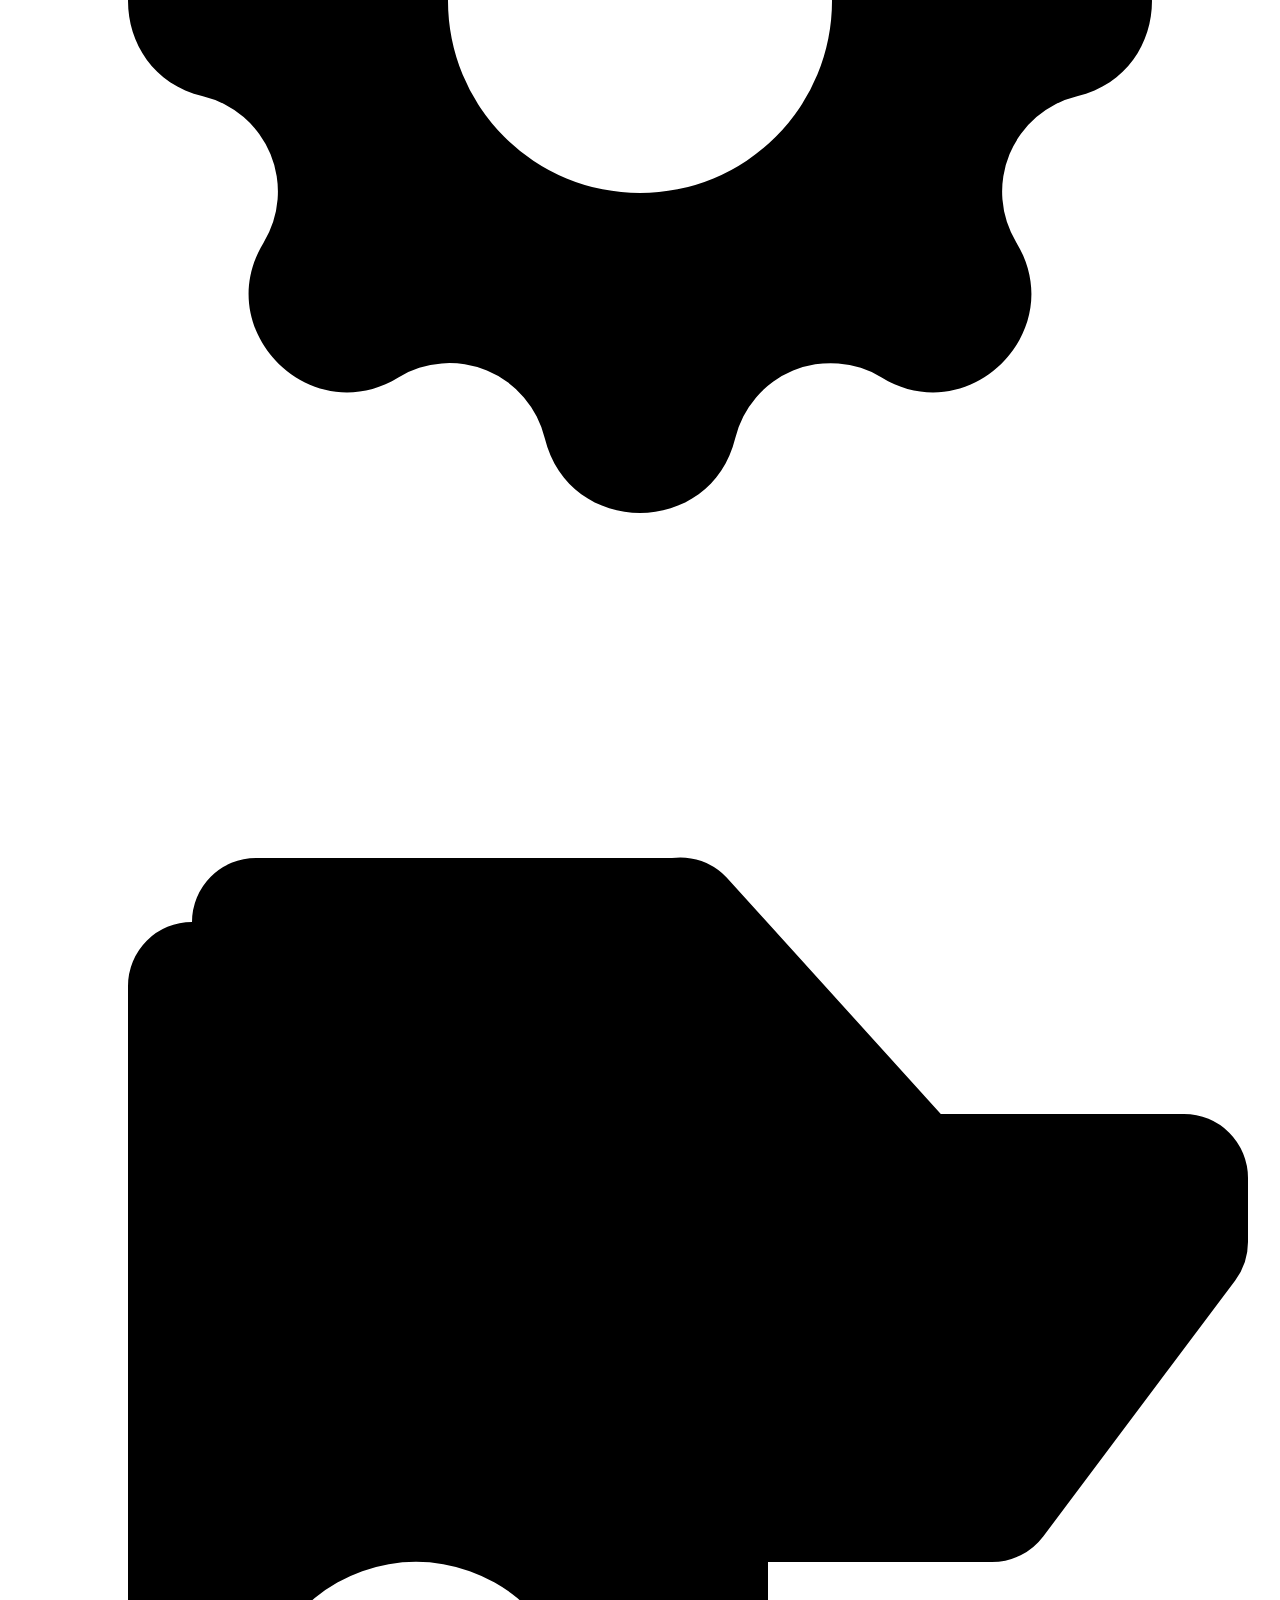
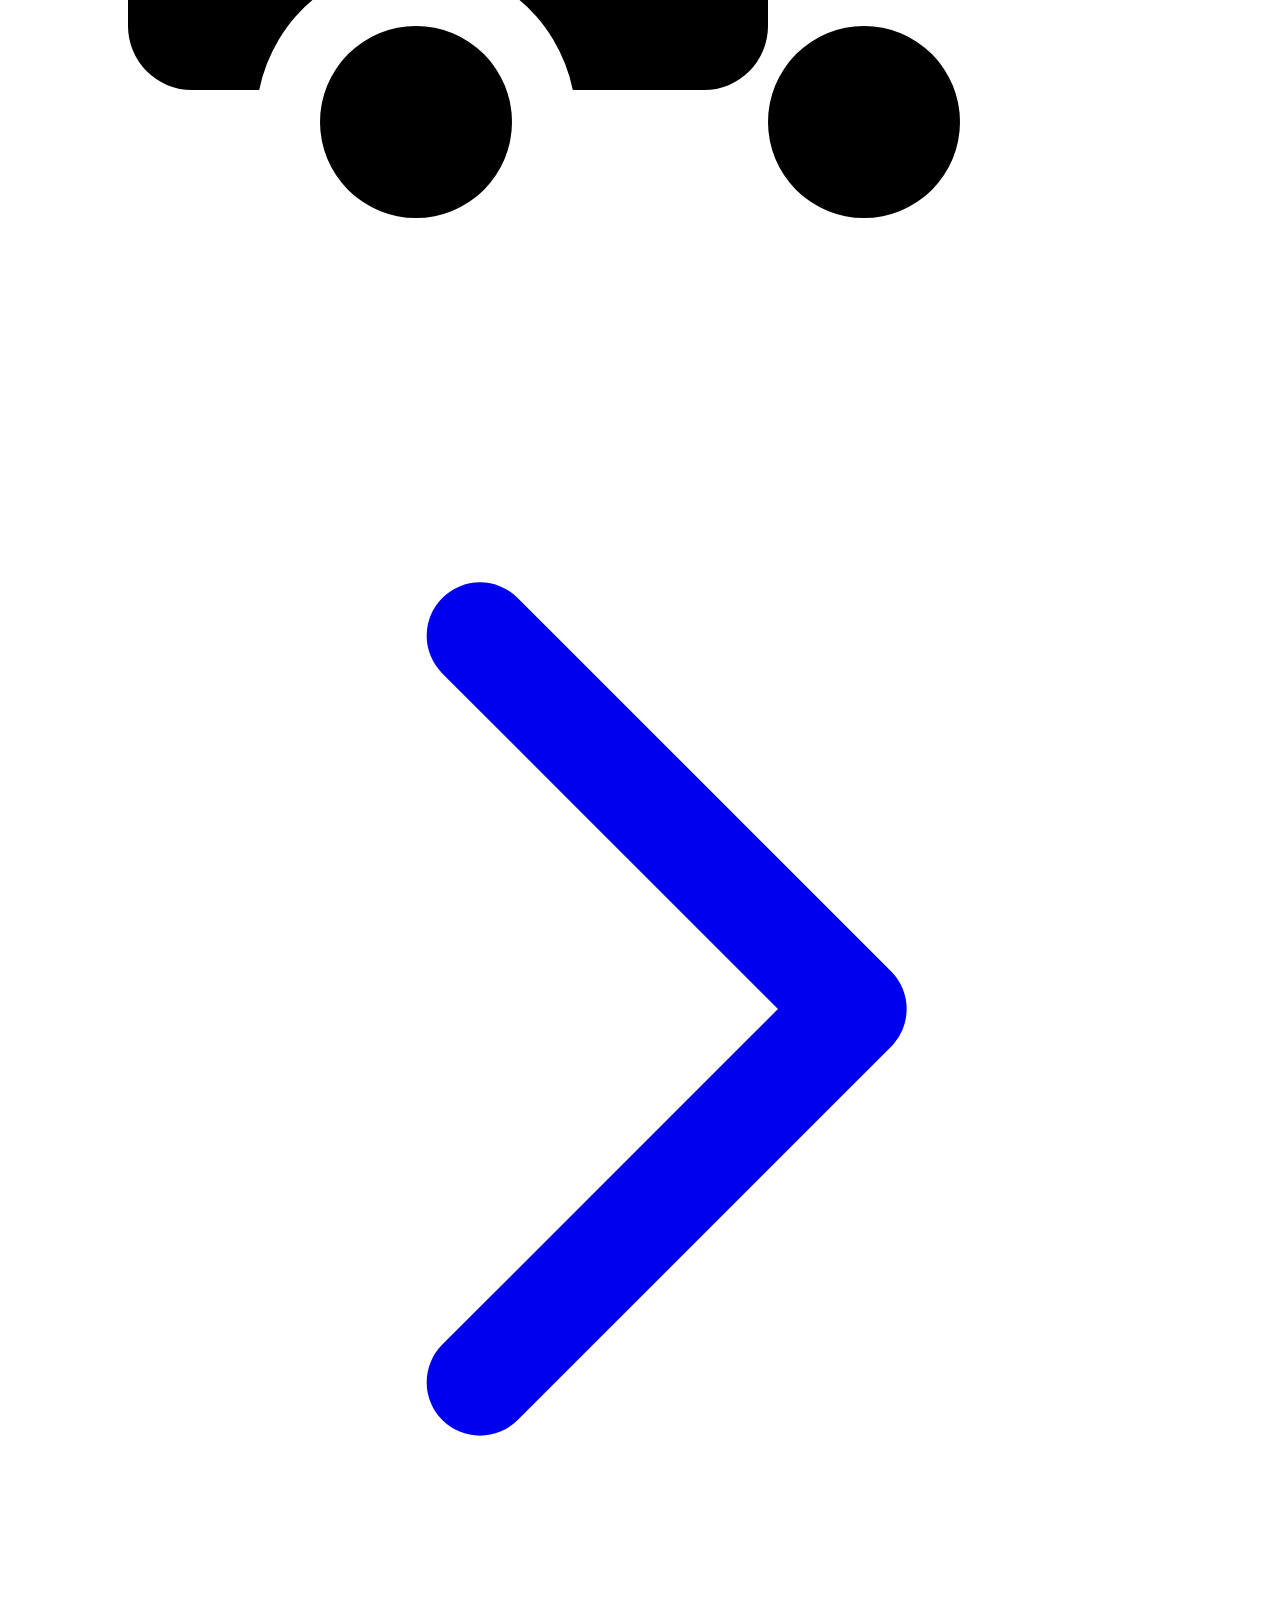
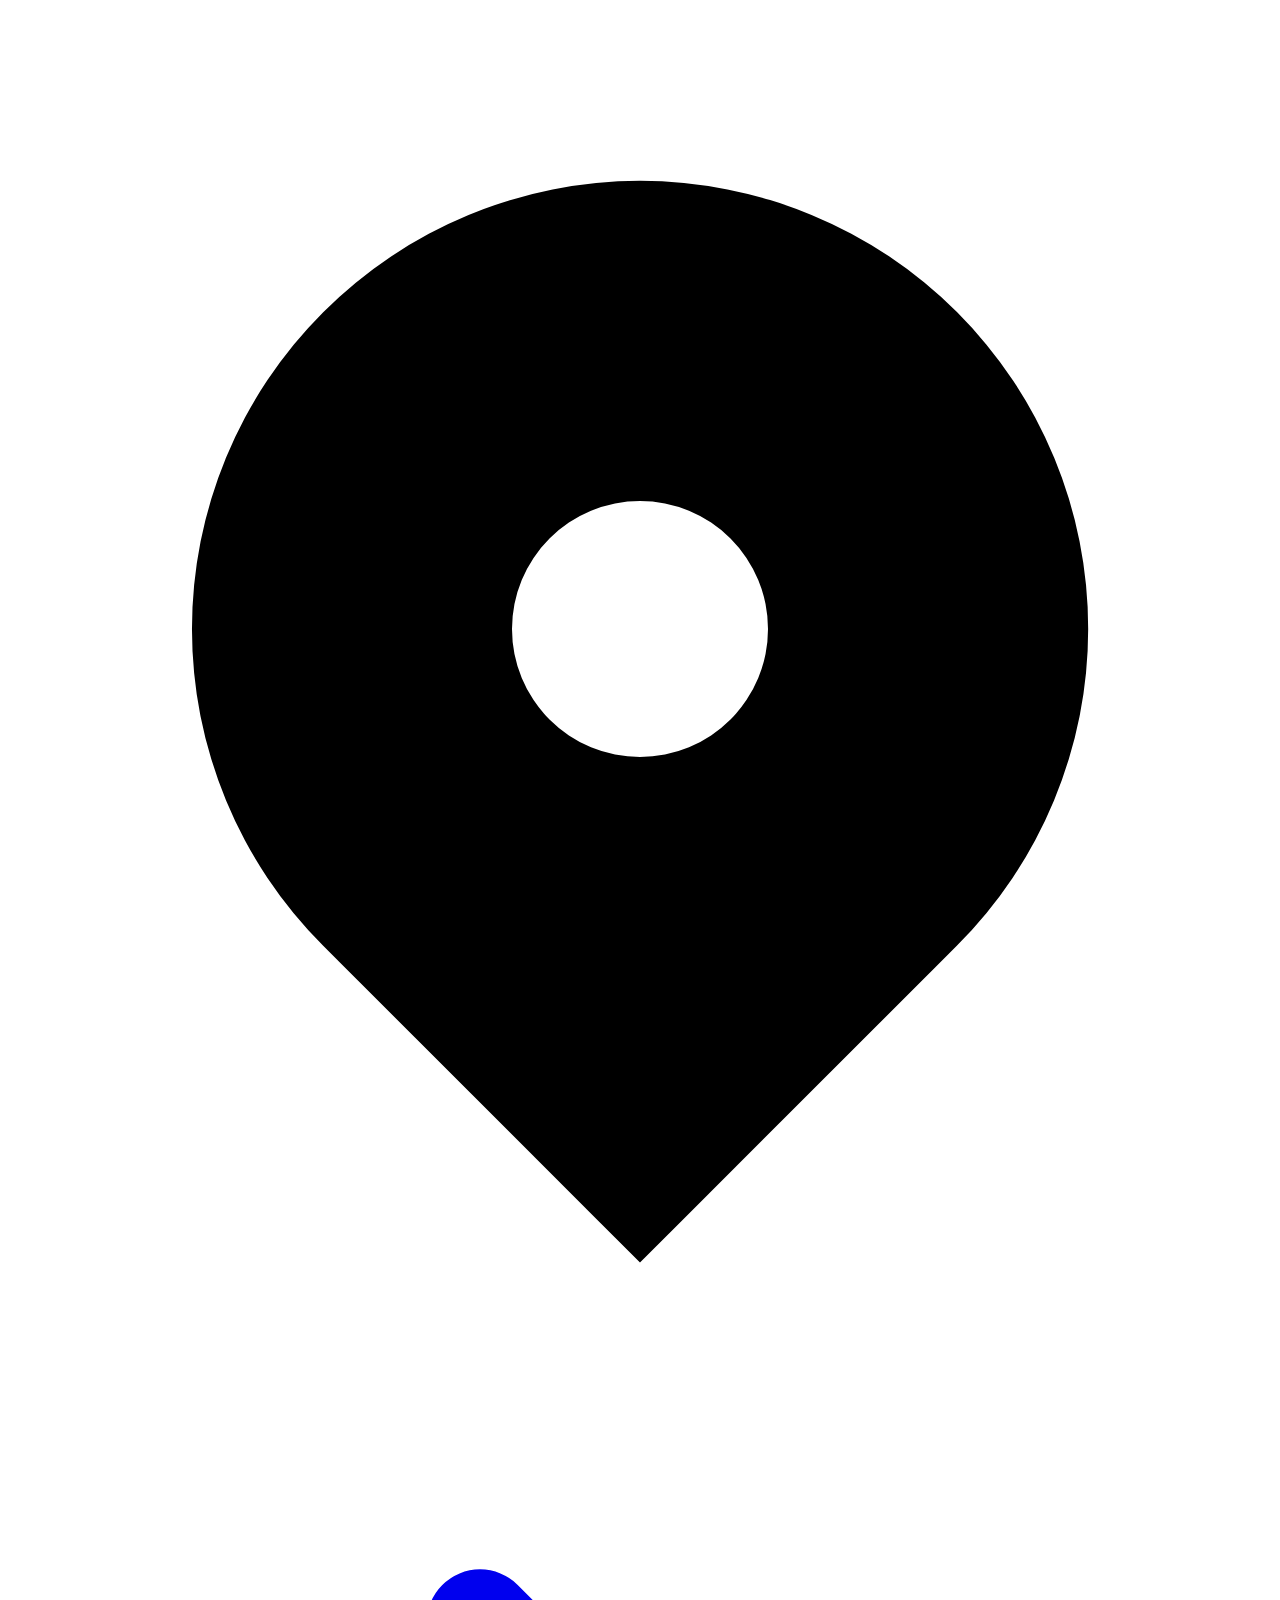
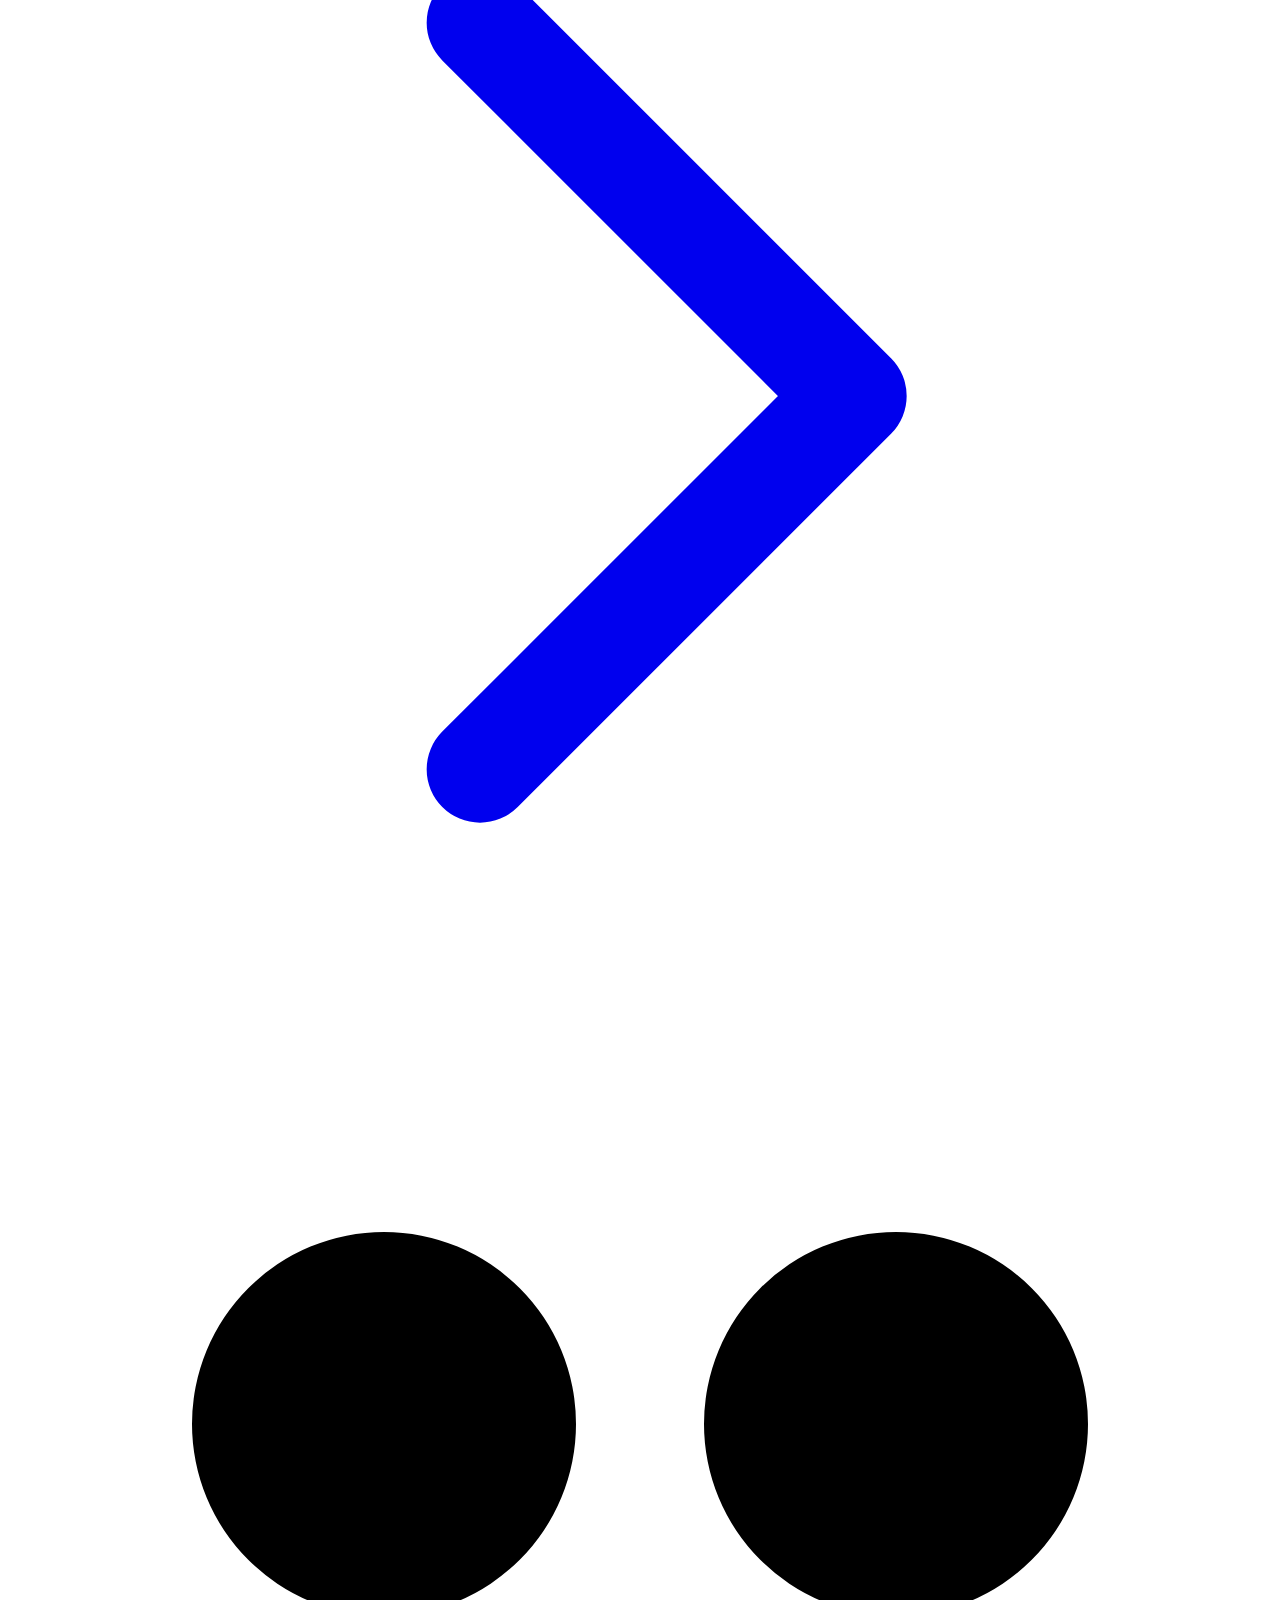
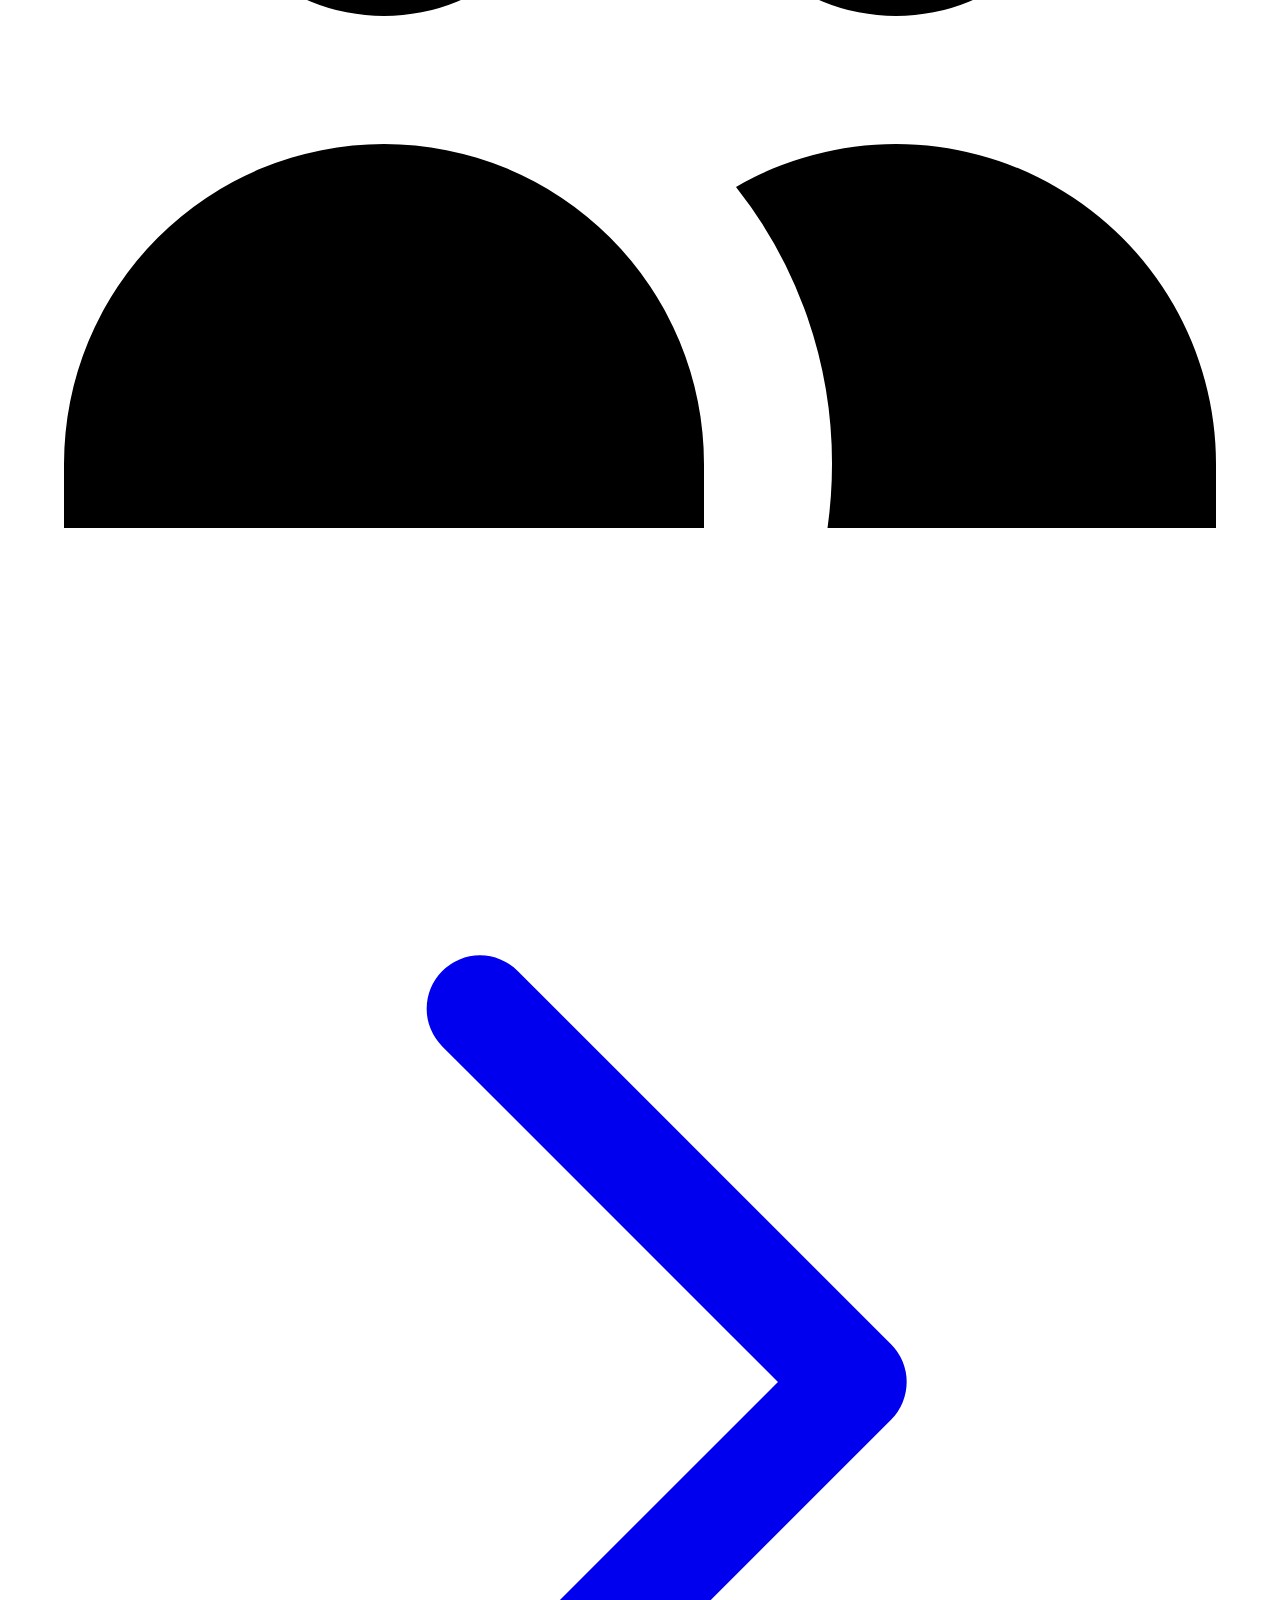
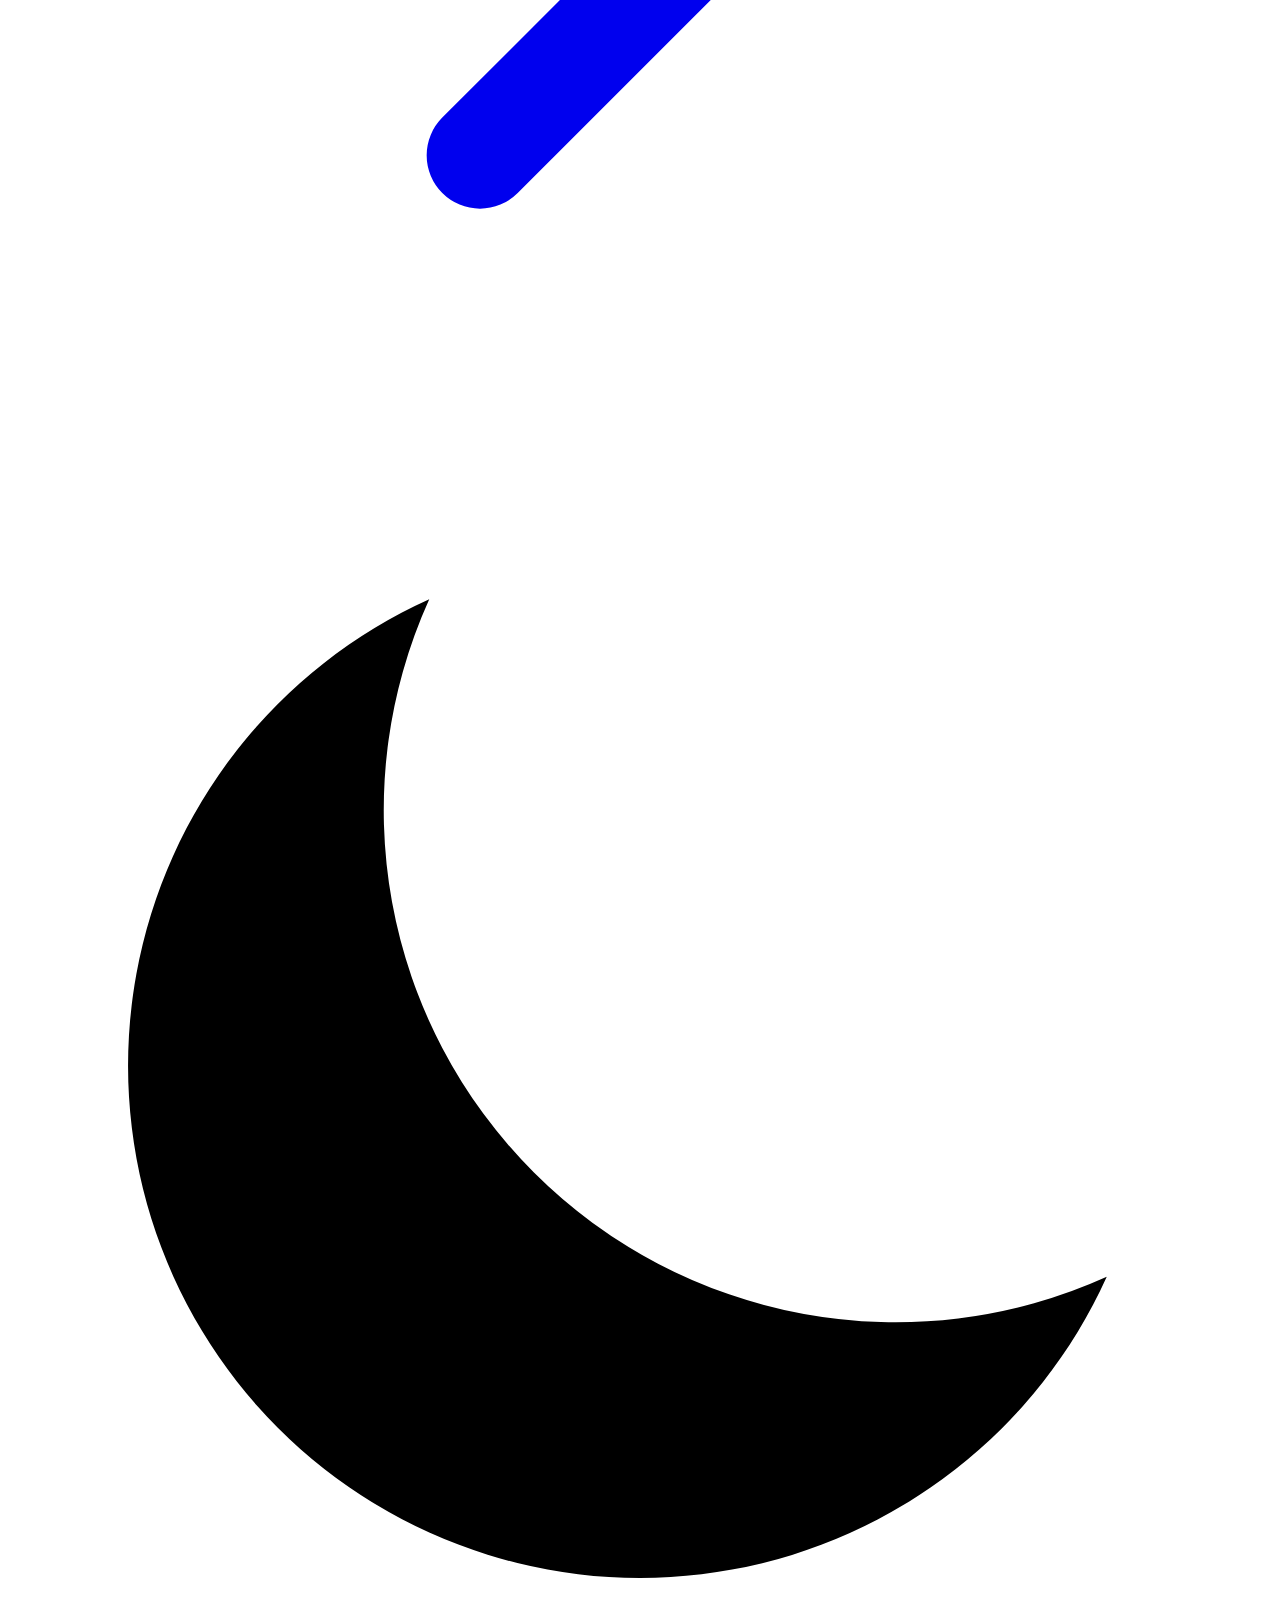
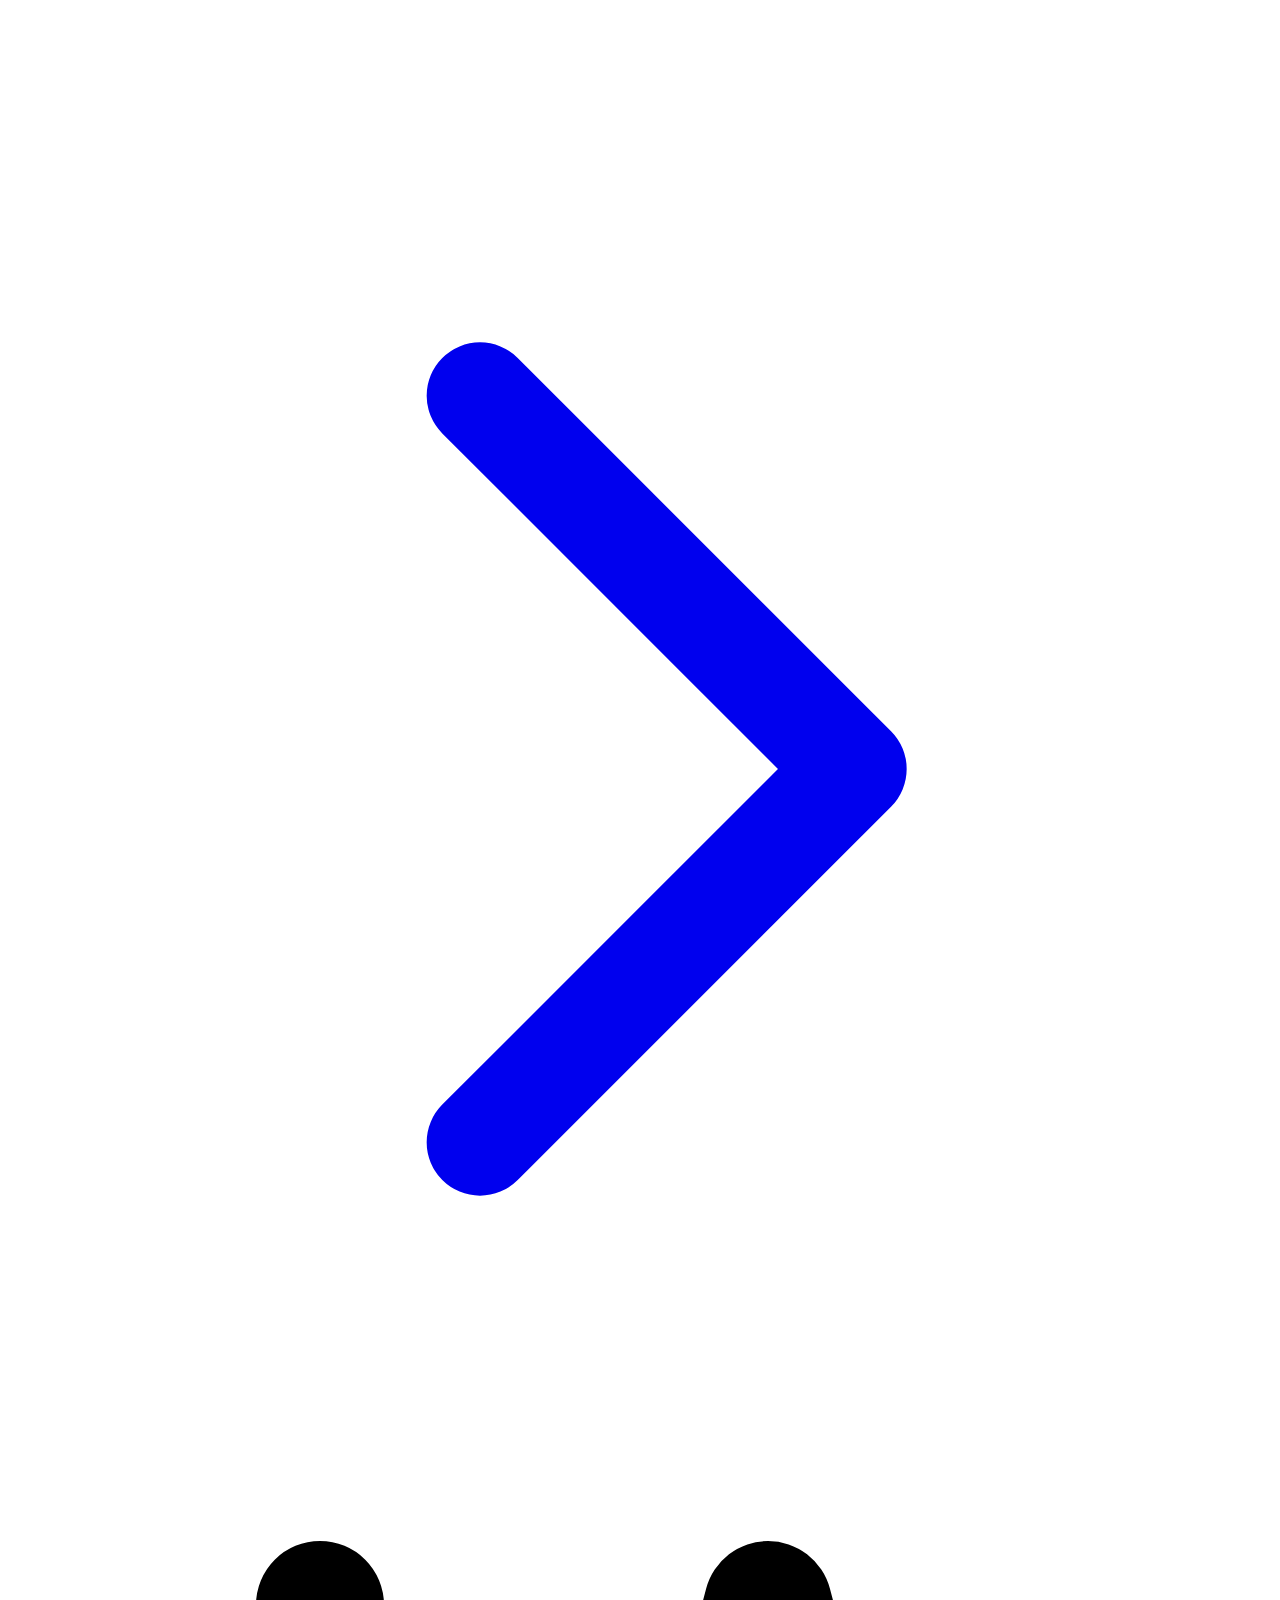
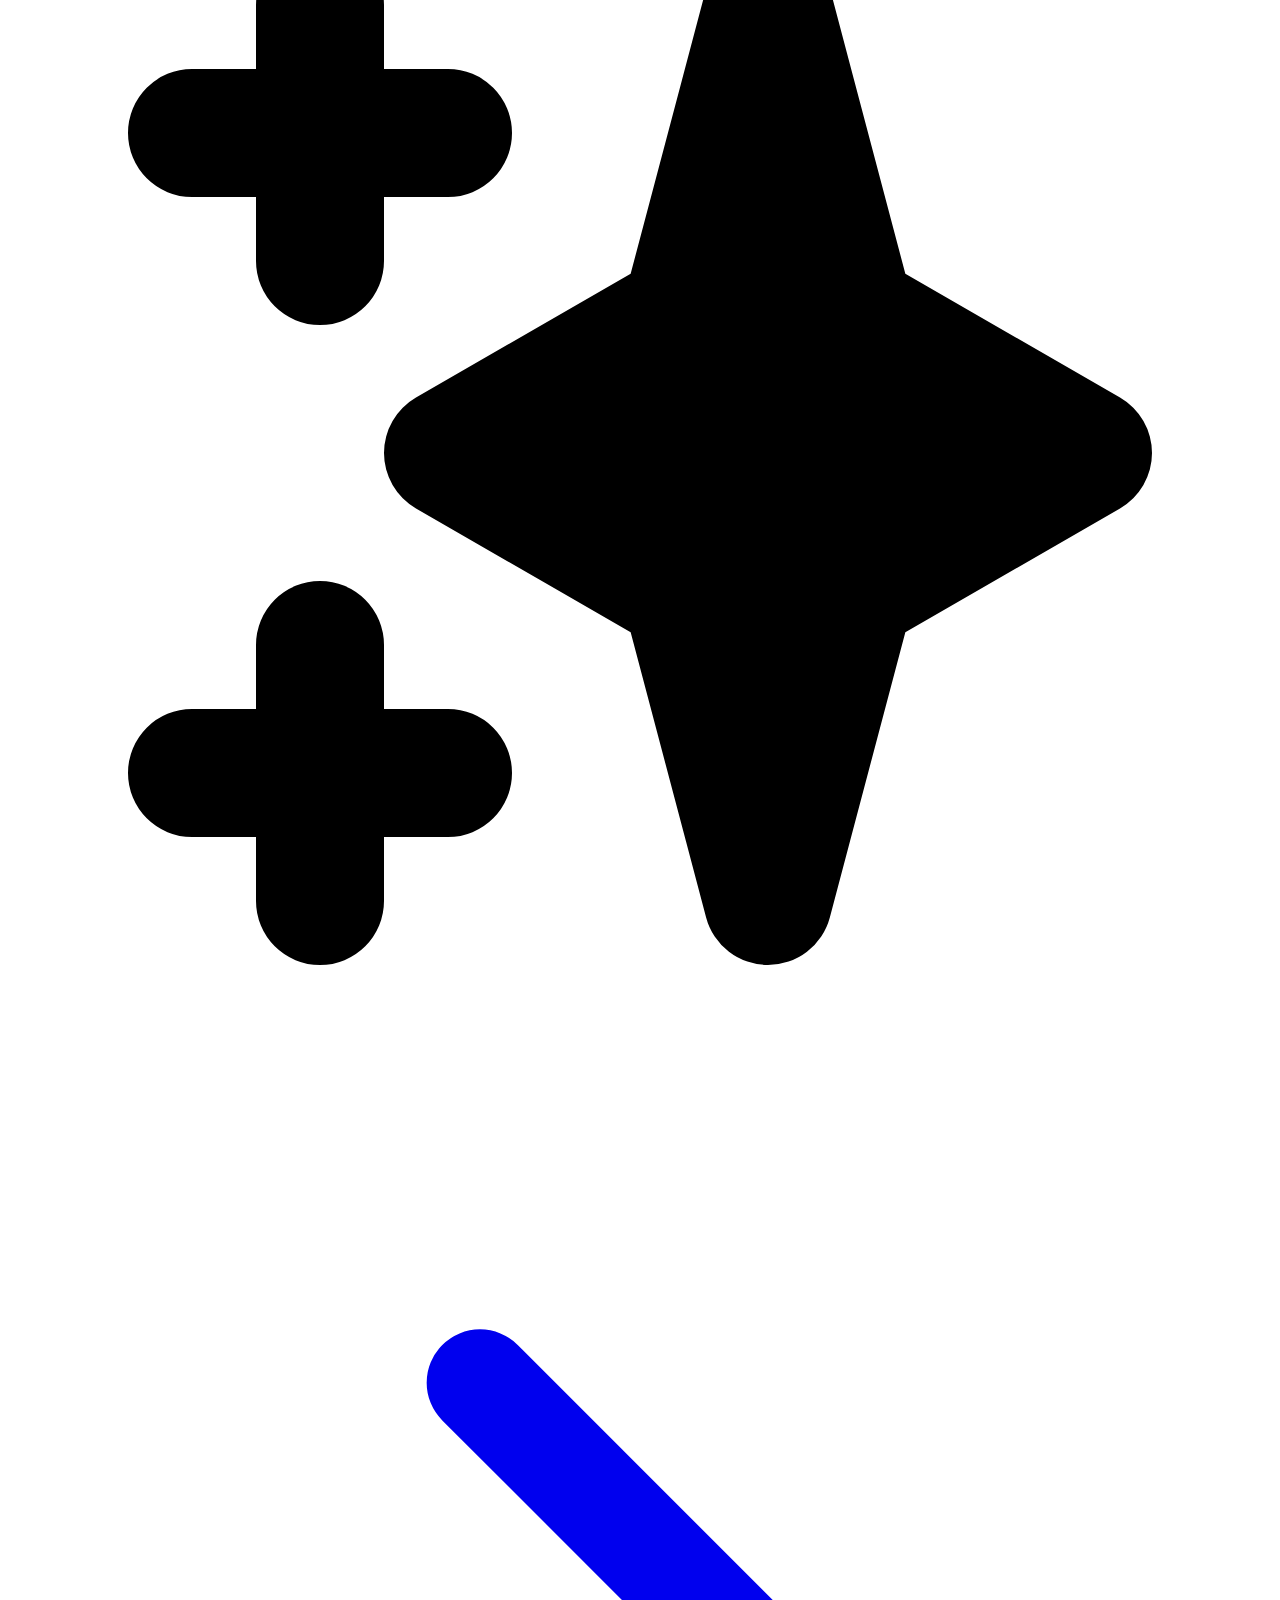
==== commit 6915519d: "[Requirement] Erasmus bug fixed" ====
--- a/zh/index.html
+++ b/zh/index.html
@@ -77,7 +77,6 @@
                     <a href="#cars" class="text-gray-700 hover:text-blue-800 px-2 lg:px-3 py-2 font-medium whitespace-nowrap text-sm lg:text-base" data-i18n="nav_cars"></a>
                     <a href="#rates" class="text-gray-700 hover:text-blue-800 px-2 lg:px-3 py-2 font-medium whitespace-nowrap text-sm lg:text-base" data-i18n="nav_rates"></a>
                     <a href="#contact" class="text-gray-700 hover:text-blue-800 px-2 lg:px-3 py-2 font-medium whitespace-nowrap text-sm lg:text-base" data-i18n="nav_contact"></a>
-                    <!-- 語言切換下拉式選單 -->
                     <div class="relative ml-1 lg:ml-2">
                         <button id="lang-dropdown-btn" class="flex items-center space-x-1 px-2 lg:px-3 py-2 rounded-md text-gray-700 hover:text-blue-800 hover:bg-gray-100 focus:outline-none transition text-sm lg:text-base">
                             <svg class="w-4 h-4 lg:w-5 lg:h-5" fill="none" stroke="currentColor" viewBox="0 0 24 24">
@@ -104,7 +103,6 @@
                 </div>
             </div>
         </div>
-        <!-- 手機版選單 -->
         <div id="mobile-menu" class="hidden md:hidden bg-white shadow-md">
             <div class="px-2 pt-2 pb-3 space-y-1">
                 <a href="#home" class="block px-3 py-2 text-gray-700 hover:text-blue-800 font-medium" data-i18n="nav_home"></a>
@@ -113,7 +111,6 @@
                 <a href="#cars" class="block px-3 py-2 text-gray-700 hover:text-blue-800 font-medium" data-i18n="nav_cars"></a>
                 <a href="#rates" class="block px-3 py-2 text-gray-700 hover:text-blue-800 font-medium" data-i18n="nav_rates"></a>
                 <a href="#contact" class="block px-3 py-2 text-gray-700 hover:text-blue-800 font-medium" data-i18n="nav_contact"></a>
-                <!-- 手機版語言下拉式選單 -->
                 <div class="pt-2 border-t border-gray-200">
                     <div class="relative">
                         <button id="mobile-lang-dropdown-btn" class="flex items-center justify-between w-full px-3 py-2 text-gray-700 hover:text-blue-800 hover:bg-gray-50 rounded-md transition">
@@ -142,24 +139,19 @@
     <div id="home" class="hero-container">
         <div class="gray-base"></div>
         <div class="image-layer">
-            <img src="https://raw.githubusercontent.com/Erasmus0917/kongnantravel/main/images/alphard-exterior.jpg"
-                alt="阿爾法豪華包車" class="w-full h-full object-cover" style="opacity: 0.5;">
+            <img src="https://raw.githubusercontent.com/Erasmus0917/kongnantravel/main/images/alphard-exterior.jpg" alt="阿爾法豪華包車" class="w-full h-full object-cover" style="opacity: 0.5;">
         </div>
         <div class="content-layer">
             <div class="text-center px-4 text-white max-w-4xl mx-auto">
                 <h1 class="text-3xl md:text-5xl lg:text-6xl font-bold mb-2">
                     <span class="block text-lg md:text-2xl mb-2">江南國際旅行社有限公司</span>
-                    <span data-i18n="hero_title_line">KONG NAN INTERNATIONAL TRAVEL COMPANY LIMITED</span>
+                    <span data-i18n="hero_title_line"></span>
                 </h1>
                 <p class="text-2xl md:text-4xl mb-6 playfair">旅行社</p>
-                <p class="text-lg md:text-2xl mb-10 max-w-3xl mx-auto" data-i18n="hero_subtitle">豪華阿爾法訂製包車服務</p>
+                <p class="text-lg md:text-2xl mb-10 max-w-3xl mx-auto" data-i18n="hero_subtitle"></p>
                 <div class="flex flex-col sm:flex-row justify-center gap-4">
-                    <a href="#contact"
-                        class="bg-blue-800 hover:bg-blue-900 text-white font-bold py-3 px-8 rounded-full transition duration-300 text-lg"
-                        data-i18n="btn_book_now">立即預約</a>
-                    <a href="#services"
-                        class="bg-transparent hover:bg-white hover:text-blue-800 text-white font-bold py-3 px-8 border-2 border-white rounded-full transition duration-300 text-lg"
-                        data-i18n="btn_learn_more">了解更多</a>
+                    <a href="#contact" class="bg-blue-800 hover:bg-blue-900 text-white font-bold py-3 px-8 rounded-full transition duration-300 text-lg" data-i18n="btn_book_now"></a>
+                    <a href="#services" class="bg-transparent hover:bg-white hover:text-blue-800 text-white font-bold py-3 px-8 border-2 border-white rounded-full transition duration-300 text-lg" data-i18n="btn_learn_more"></a>
                 </div>
             </div>
         </div>
@@ -169,39 +161,27 @@
     <section id="about" class="py-20 bg-white">
         <div class="max-w-7xl mx-auto px-4 sm:px-6 lg:px-8">
             <div class="text-center mb-16">
-                <h2 class="text-3xl md:text-4xl font-bold text-gray-900 mb-4" data-i18n="about_title">關於我們</h2>
-                <p class="text-lg max-w-3xl mx-auto" data-i18n="company_name">江南國際旅行社有限公司</p>
+                <h2 class="text-3xl md:text-4xl font-bold text-gray-900 mb-4" data-i18n="about_title"></h2>
+                <p class="text-lg max-w-3xl mx-auto" data-i18n="company_name"></p>
             </div>
             <div class="grid grid-cols-1 lg:grid-cols-2 gap-12">
                 <div class="bg-gray-50 rounded-xl p-8 shadow-lg">
-                    <h3 class="text-2xl font-bold text-gray-900 mb-4" data-i18n="about_profile_title">公司簡介</h3>
-                    <p class="text-gray-600 mb-6" data-i18n="about_profile_desc">
-                        本公司提供優質的交通與策劃服務，還與多家當地的高端酒店、餐廳和娛樂場所建立了合作關係，提供更多獨家優惠和特別體驗。我們還提供私人導遊服務，導遊具備豐富的當地知識和語言能力，能為您提供更深入和個性化的解說服務。無論您想了解澳門的歷史文化，還是尋找隱藏的美食和購物寶地，我們的導遊都能滿足您的需求，讓您的旅行更加充實。
-                    </p>
-                    <h3 class="text-2xl font-bold text-gray-900 mb-4" data-i18n="about_core_title">核心業務</h3>
-                    <p class="text-gray-600 mb-6" data-i18n="about_core_desc">
-                        我們擁有一支專業且經驗豐富的車務團隊，致力為旅客提供高品質的旅遊體驗服務。我們的核心業務是提供新款Toyota Alphard 40系七人汽車的接送服務，以滿足不同客戶的需求。本公司提供機場、酒店及景點之間的便捷接送服務，確保旅客享受舒適的旅程。
-                    </p>
-                    <h3 class="text-2xl font-bold text-gray-900 mb-4" data-i18n="about_maintenance_title">車隊維修部</h3>
-                    <p class="text-gray-600" data-i18n="about_maintenance_desc">
-                        自設車隊維修部，總公司江南膠輪汽車用品成立於1995年，擁有多年車輛維修經驗，能為車隊提供高效和可靠的車輛保養及維修服務，可以迅速處理車輛問題，確保車輛處於最佳狀態，提升旅途體驗。
-                    </p>
+                    <h3 class="text-2xl font-bold text-gray-900 mb-4" data-i18n="about_profile_title"></h3>
+                    <p class="text-gray-600 mb-6" data-i18n="about_profile_desc"></p>
+                    <h3 class="text-2xl font-bold text-gray-900 mb-4" data-i18n="about_core_title"></h3>
+                    <p class="text-gray-600 mb-6" data-i18n="about_core_desc"></p>
+                    <h3 class="text-2xl font-bold text-gray-900 mb-4" data-i18n="about_maintenance_title"></h3>
+                    <p class="text-gray-600" data-i18n="about_maintenance_desc"></p>
                 </div>
                 <div class="bg-gray-50 rounded-xl overflow-hidden shadow-lg">
-                    <img src="https://raw.githubusercontent.com/Erasmus0917/kongnantravel/main/images/company-shopfront.jpg"
-                        alt="江南膠輪門市" class="w-full h-64 object-cover">
+                    <img src="https://raw.githubusercontent.com/Erasmus0917/kongnantravel/main/images/company-shopfront.jpg" alt="江南膠輪門市" class="w-full h-64 object-cover">
                     <div class="p-6">
-                        <h3 class="text-2xl font-bold text-gray-900 mb-4" data-i18n="about_shop_title">江南膠輪門市</h3>
-                        <p class="text-gray-600" data-i18n="about_shop_desc">
-                            我們的總公司江南膠輪汽車用品成立於1995年，擁有專業的維修團隊和完善的設備，為我們的豪華車隊提供全方位的維護和保養服務。
-                        </p>
+                        <h3 class="text-2xl font-bold text-gray-900 mb-4" data-i18n="about_shop_title"></h3>
+                        <p class="text-gray-600" data-i18n="about_shop_desc"></p>
                         <div class="mt-6 flex flex-wrap gap-3">
-                            <span class="bg-blue-100 text-blue-800 text-sm font-medium px-3 py-1 rounded-full"
-                                data-i18n="badge_team">專業維修團隊</span>
-                            <span class="bg-blue-100 text-blue-800 text-sm font-medium px-3 py-1 rounded-full"
-                                data-i18n="badge_equipment">完善維修設備</span>
-                            <span class="bg-blue-100 text-blue-800 text-sm font-medium px-3 py-1 rounded-full"
-                                data-i18n="badge_experience">多年維修經驗</span>
+                            <span class="bg-blue-100 text-blue-800 text-sm font-medium px-3 py-1 rounded-full" data-i18n="badge_team"></span>
+                            <span class="bg-blue-100 text-blue-800 text-sm font-medium px-3 py-1 rounded-full" data-i18n="badge_equipment"></span>
+                            <span class="bg-blue-100 text-blue-800 text-sm font-medium px-3 py-1 rounded-full" data-i18n="badge_experience"></span>
                         </div>
                     </div>
                 </div>
@@ -213,37 +193,23 @@
     <section class="py-20 bg-gray-50">
         <div class="max-w-7xl mx-auto px-4 sm:px-6 lg:px-8">
             <div class="text-center mb-16">
-                <h2 class="text-3xl md:text-4xl font-bold text-gray-900 mb-4" data-i18n="planner_title">旅遊策畫師</h2>
-                <p class="text-lg text-gray-600 max-w-3xl mx-auto" data-i18n="planner_subtitle">為您打造獨一無二的澳門之旅</p>
+                <h2 class="text-3xl md:text-4xl font-bold text-gray-900 mb-4" data-i18n="planner_title"></h2>
+                <p class="text-lg text-gray-600 max-w-3xl mx-auto" data-i18n="planner_subtitle"></p>
             </div>
             <div class="bg-white rounded-xl shadow-lg overflow-hidden mb-12">
                 <div class="md:flex">
-                    <div class="md:w-1/2"><img
-                            src="https://raw.githubusercontent.com/Erasmus0917/kongnantravel/main/images/airport-transfer.jpg"
-                            alt="機場接送" class="w-full h-full object-cover"></div>
+                    <div class="md:w-1/2"><img src="https://raw.githubusercontent.com/Erasmus0917/kongnantravel/main/images/airport-transfer.jpg" alt="機場接送" class="w-full h-full object-cover"></div>
                     <div class="md:w-1/2 p-8">
-                        <h3 class="text-2xl font-bold text-gray-900 mb-4" data-i18n="planner_service_title">專業機場接送服務</h3>
-                        <p class="text-gray-600 mb-6" data-i18n="planner_service_desc">
-                            旅遊策畫師團隊由經驗豐富且擁有專業知識的專家組成，根據客戶的需求和喜好，量身訂製獨一無二的旅遊行程。無論是歷史文化探險、娛樂購物、美食之旅還是豪華酒店預定，我們都能為您提供最佳的安排。策畫師會仔細考慮您的時間和預算，設計出最理想的旅行路線，讓您在澳門的每一刻都充滿驚喜與愉悅。
-                        </p>
+                        <h3 class="text-2xl font-bold text-gray-900 mb-4" data-i18n="planner_service_title"></h3>
+                        <p class="text-gray-600 mb-6" data-i18n="planner_service_desc"></p>
                         <div class="grid grid-cols-2 gap-4 mt-6">
                             <div class="bg-blue-50 rounded-lg p-4 text-center">
-                                <div class="text-blue-800 mb-3"><svg class="w-8 h-8 mx-auto" fill="currentColor"
-                                        viewBox="0 0 20 20">
-                                        <path
-                                            d="M13 6a3 3 0 11-6 0 3 3 0 016 0zM18 8a2 2 0 11-4 0 2 2 0 014 0zM14 15a4 4 0 00-8 0v3h8v-3zM6 8a2 2 0 11-4 0 2 2 0 014 0zM16 18v-3a5.972 5.972 0 00-.75-2.906A3.005 3.005 0 0119 15v3h-3zM4.75 12.094A5.973 5.973 0 004 15v3H1v-3a3 3 0 013.75-2.906z">
-                                        </path>
-                                    </svg></div>
-                                <h4 class="text-lg font-medium text-gray-900" data-i18n="planner_badge_tour">精緻六人旅遊團</h4>
+                                <div class="text-blue-800 mb-3"><svg class="w-8 h-8 mx-auto" fill="currentColor" viewBox="0 0 20 20"><path d="M13 6a3 3 0 11-6 0 3 3 0 016 0zM18 8a2 2 0 11-4 0 2 2 0 014 0zM14 15a4 4 0 00-8 0v3h8v-3zM6 8a2 2 0 11-4 0 2 2 0 014 0zM16 18v-3a5.972 5.972 0 00-.75-2.906A3.005 3.005 0 0119 15v3h-3zM4.75 12.094A5.973 5.973 0 004 15v3H1v-3a3 3 0 013.75-2.906z"></path></svg></div>
+                                <h4 class="text-lg font-medium text-gray-900" data-i18n="planner_badge_tour"></h4>
                             </div>
                             <div class="bg-blue-50 rounded-lg p-4 text-center">
-                                <div class="text-blue-800 mb-3"><svg class="w-8 h-8 mx-auto" fill="currentColor"
-                                        viewBox="0 0 20 20">
-                                        <path fill-rule="evenodd"
-                                            d="M11.49 3.17c-.38-1.56-2.6-1.56-2.98 0a1.532 1.532 0 01-2.286.948c-1.372-.836-2.942.734-2.106 2.106.54.886.061 2.042-.947 2.287-1.561.379-1.561 2.6 0 2.978a1.532 1.532 0 01.947 2.287c-.836 1.372.734 2.942 2.106 2.106a1.532 1.532 0 012.287.947c.379 1.561 2.6 1.561 2.978 0a1.533 1.533 0 012.287-.947c1.372.836 2.942-.734 2.106-2.106a1.533 1.533 0 01.947-2.287c1.561-.379 1.561-2.6 0-2.978a1.532 1.532 0 01-.947-2.287c.836-1.372-.734-2.942-2.106-2.106a1.532 1.532 0 01-2.287-.947zM10 13a3 3 0 100-6 3 3 0 000 6z"
-                                            clip-rule="evenodd"></path>
-                                    </svg></div>
-                                <h4 class="text-lg font-medium text-gray-900" data-i18n="planner_badge_custom">旅程量身訂做</h4>
+                                <div class="text-blue-800 mb-3"><svg class="w-8 h-8 mx-auto" fill="currentColor" viewBox="0 0 20 20"><path fill-rule="evenodd" d="M11.49 3.17c-.38-1.56-2.6-1.56-2.98 0a1.532 1.532 0 01-2.286.948c-1.372-.836-2.942.734-2.106 2.106.54.886.061 2.042-.947 2.287-1.561.379-1.561 2.6 0 2.978a1.532 1.532 0 01.947 2.287c-.836 1.372.734 2.942 2.106 2.106a1.532 1.532 0 012.287.947c.379 1.561 2.6 1.561 2.978 0a1.533 1.533 0 012.287-.947c1.372.836 2.942-.734 2.106-2.106a1.533 1.533 0 01.947-2.287c1.561-.379 1.561-2.6 0-2.978a1.532 1.532 0 01-.947-2.287c.836-1.372-.734-2.942-2.106-2.106a1.532 1.532 0 01-2.287-.947zM10 13a3 3 0 100-6 3 3 0 000 6z" clip-rule="evenodd"></path></svg></div>
+                                <h4 class="text-lg font-medium text-gray-900" data-i18n="planner_badge_custom"></h4>
                             </div>
                         </div>
                     </div>
@@ -252,233 +218,108 @@
         </div>
     </section>
 
-    <!-- Services -->
+    <!-- Services 區塊（6個服務卡片） -->
     <section id="services" class="py-20 bg-white">
         <div class="max-w-7xl mx-auto px-4 sm:px-6 lg:px-8">
             <div class="text-center mb-16">
-                <h2 class="text-3xl md:text-4xl font-bold text-gray-900 mb-4" data-i18n="services_title">我們的專業服務</h2>
-                <p class="text-lg max-w-3xl mx-auto" data-i18n="services_subtitle">江南國際旅行社有限公司為您提供最頂級的阿爾法包車服務，滿足您的各種需求</p>
+                <h2 class="text-3xl md:text-4xl font-bold text-gray-900 mb-4" data-i18n="services_title"></h2>
+                <p class="text-lg max-w-3xl mx-auto" data-i18n="services_subtitle"></p>
             </div>
             <div class="grid grid-cols-1 md:grid-cols-2 lg:grid-cols-3 gap-8">
                 <!-- 服務 1 -->
                 <div class="service-card bg-white rounded-xl shadow-lg p-8 transition duration-300 border border-gray-100">
-                    <div class="text-blue-800 mb-4"><svg class="w-12 h-12" fill="currentColor" viewBox="0 0 20 20">
-                            <path d="M8 16.5a1.5 1.5 0 11-3 0 1.5 1.5 0 013 0zM15 16.5a1.5 1.5 0 11-3 0 1.5 1.5 0 013 0z"></path>
-                            <path d="M3 4a1 1 0 00-1 1v10a1 1 0 001 1h1.05a2.5 2.5 0 014.9 0H11a1 1 0 001-1v-1h3.5a1 1 0 00.8-.4l3-4a1 1 0 00.2-.6V8a1 1 0 00-1-1h-3.8L11.35 3.3A1 1 0 0010.5 3H4a1 1 0 00-1 1z"></path>
-                        </svg></div>
-                    <h3 class="text-xl font-bold text-gray-900 mb-3" data-i18n="service1_title">機場接送服務</h3>
-                    <p class="text-gray-600 mb-4" data-i18n="service1_desc">專業司機準時接機，舒適豪華的阿爾法車隊，讓您的旅程從一開始就充滿尊榮感。</p>
-                    <a href="#contact" class="text-blue-800 font-medium hover:text-blue-900 inline-flex items-center" data-i18n="service_btn">預約此服務<svg class="w-4 h-4 ml-1" fill="none" stroke="currentColor" viewBox="0 0 24 24"><path stroke-linecap="round" stroke-linejoin="round" stroke-width="2" d="M9 5l7 7-7 7"></path></svg></a>
+                    <div class="text-blue-800 mb-4"><svg class="w-12 h-12" fill="currentColor" viewBox="0 0 20 20"><path d="M8 16.5a1.5 1.5 0 11-3 0 1.5 1.5 0 013 0zM15 16.5a1.5 1.5 0 11-3 0 1.5 1.5 0 013 0z"></path><path d="M3 4a1 1 0 00-1 1v10a1 1 0 001 1h1.05a2.5 2.5 0 014.9 0H11a1 1 0 001-1v-1h3.5a1 1 0 00.8-.4l3-4a1 1 0 00.2-.6V8a1 1 0 00-1-1h-3.8L11.35 3.3A1 1 0 0010.5 3H4a1 1 0 00-1 1z"></path></svg></div>
+                    <h3 class="text-xl font-bold text-gray-900 mb-3" data-i18n="service1_title"></h3>
+                    <p class="text-gray-600 mb-4" data-i18n="service1_desc"></p>
+                    <a href="#contact" class="text-blue-800 font-medium hover:text-blue-900 inline-flex items-center" data-i18n="service_btn"><svg class="w-4 h-4 ml-1" fill="none" stroke="currentColor" viewBox="0 0 24 24"><path stroke-linecap="round" stroke-linejoin="round" stroke-width="2" d="M9 5l7 7-7 7"></path></svg></a>
                 </div>
                 <!-- 服務 2 -->
                 <div class="service-card bg-white rounded-xl shadow-lg p-8 transition duration-300 border border-gray-100">
-                    <div class="text-blue-800 mb-4"><svg class="w-12 h-12" fill="currentColor" viewBox="0 0 20 20">
-                            <path fill-rule="evenodd" d="M5.05 4.05a7 7 0 119.9 9.9L10 18.9l-4.95-4.95a7 7 0 010-9.9zM10 11a2 2 0 100-4 2 2 0 000 4z" clip-rule="evenodd"></path>
-                        </svg></div>
-                    <h3 class="text-xl font-bold text-gray-900 mb-3" data-i18n="service2_title">城市觀光旅遊</h3>
-                    <p class="text-gray-600 mb-4" data-i18n="service2_desc">量身定制的城市觀光路線，專業導遊講解，讓您深入了解當地文化與風景。</p>
-                    <a href="#contact" class="text-blue-800 font-medium hover:text-blue-900 inline-flex items-center" data-i18n="service_btn">預約此服務<svg class="w-4 h-4 ml-1" fill="none" stroke="currentColor" viewBox="0 0 24 24"><path stroke-linecap="round" stroke-linejoin="round" stroke-width="2" d="M9 5l7 7-7 7"></path></svg></a>
+                    <div class="text-blue-800 mb-4"><svg class="w-12 h-12" fill="currentColor" viewBox="0 0 20 20"><path fill-rule="evenodd" d="M5.05 4.05a7 7 0 119.9 9.9L10 18.9l-4.95-4.95a7 7 0 010-9.9zM10 11a2 2 0 100-4 2 2 0 000 4z" clip-rule="evenodd"></path></svg></div>
+                    <h3 class="text-xl font-bold text-gray-900 mb-3" data-i18n="service2_title"></h3>
+                    <p class="text-gray-600 mb-4" data-i18n="service2_desc"></p>
+                    <a href="#contact" class="text-blue-800 font-medium hover:text-blue-900 inline-flex items-center" data-i18n="service_btn"><svg class="w-4 h-4 ml-1" fill="none" stroke="currentColor" viewBox="0 0 24 24"><path stroke-linecap="round" stroke-linejoin="round" stroke-width="2" d="M9 5l7 7-7 7"></path></svg></a>
                 </div>
                 <!-- 服務 3 -->
                 <div class="service-card bg-white rounded-xl shadow-lg p-8 transition duration-300 border border-gray-100">
-                    <div class="text-blue-800 mb-4"><svg class="w-12 h-12" fill="currentColor" viewBox="0 0 20 20">
-                            <path d="M9 6a3 3 0 11-6 0 3 3 0 016 0zM17 6a3 3 0 11-6 0 3 3 0 016 0zM12.93 17c.046-.327.07-.66.07-1a6.97 6.97 0 00-1.5-4.33A5 5 0 0119 16v1h-6.07zM6 11a5 5 0 015 5v1H1v-1a5 5 0 015-5z"></path>
-                        </svg></div>
-                    <h3 class="text-xl font-bold text-gray-900 mb-3" data-i18n="service3_title">商務接待服務</h3>
-                    <p class="text-gray-600 mb-4" data-i18n="service3_desc">為企業客戶提供專業商務接待，保證準時、舒適、隱私，提升您的企業形象。</p>
-                    <a href="#contact" class="text-blue-800 font-medium hover:text-blue-900 inline-flex items-center" data-i18n="service_btn">預約此服務<svg class="w-4 h-4 ml-1" fill="none" stroke="currentColor" viewBox="0 0 24 24"><path stroke-linecap="round" stroke-linejoin="round" stroke-width="2" d="M9 5l7 7-7 7"></path></svg></a>
+                    <div class="text-blue-800 mb-4"><svg class="w-12 h-12" fill="currentColor" viewBox="0 0 20 20"><path d="M9 6a3 3 0 11-6 0 3 3 0 016 0zM17 6a3 3 0 11-6 0 3 3 0 016 0zM12.93 17c.046-.327.07-.66.07-1a6.97 6.97 0 00-1.5-4.33A5 5 0 0119 16v1h-6.07zM6 11a5 5 0 015 5v1H1v-1a5 5 0 015-5z"></path></svg></div>
+                    <h3 class="text-xl font-bold text-gray-900 mb-3" data-i18n="service3_title"></h3>
+                    <p class="text-gray-600 mb-4" data-i18n="service3_desc"></p>
+                    <a href="#contact" class="text-blue-800 font-medium hover:text-blue-900 inline-flex items-center" data-i18n="service_btn"><svg class="w-4 h-4 ml-1" fill="none" stroke="currentColor" viewBox="0 0 24 24"><path stroke-linecap="round" stroke-linejoin="round" stroke-width="2" d="M9 5l7 7-7 7"></path></svg></a>
                 </div>
                 <!-- 服務 4 -->
                 <div class="service-card bg-white rounded-xl shadow-lg p-8 transition duration-300 border border-gray-100">
-                    <div class="text-blue-800 mb-4"><svg class="w-12 h-12" fill="currentColor" viewBox="0 0 20 20">
-                            <path d="M17.293 13.293A8 8 0 016.707 2.707a8.001 8.001 0 1010.586 10.586z"></path>
-                        </svg></div>
-                    <h3 class="text-xl font-bold text-gray-900 mb-3" data-i18n="service4_title">跨境接送服務</h3>
-                    <p class="text-gray-600 mb-4" data-i18n="service4_desc">提供澳門至香港、珠海、深圳、廣州等地的跨境接送服務，讓您的旅程無縫銜接。</p>
-                    <a href="#contact" class="text-blue-800 font-medium hover:text-blue-900 inline-flex items-center" data-i18n="service_btn">預約此服務<svg class="w-4 h-4 ml-1" fill="none" stroke="currentColor" viewBox="0 0 24 24"><path stroke-linecap="round" stroke-linejoin="round" stroke-width="2" d="M9 5l7 7-7 7"></path></svg></a>
+                    <div class="text-blue-800 mb-4"><svg class="w-12 h-12" fill="currentColor" viewBox="0 0 20 20"><path d="M17.293 13.293A8 8 0 016.707 2.707a8.001 8.001 0 1010.586 10.586z"></path></svg></div>
+                    <h3 class="text-xl font-bold text-gray-900 mb-3" data-i18n="service4_title"></h3>
+                    <p class="text-gray-600 mb-4" data-i18n="service4_desc"></p>
+                    <a href="#contact" class="text-blue-800 font-medium hover:text-blue-900 inline-flex items-center" data-i18n="service_btn"><svg class="w-4 h-4 ml-1" fill="none" stroke="currentColor" viewBox="0 0 24 24"><path stroke-linecap="round" stroke-linejoin="round" stroke-width="2" d="M9 5l7 7-7 7"></path></svg></a>
                 </div>
                 <!-- 服務 5 -->
                 <div class="service-card bg-white rounded-xl shadow-lg p-8 transition duration-300 border border-gray-100">
-                    <div class="text-blue-800 mb-4"><svg class="w-12 h-12" fill="currentColor" viewBox="0 0 20 20">
-                            <path fill-rule="evenodd" d="M5 2a1 1 0 011 1v1h1a1 1 0 010 2H6v1a1 1 0 01-2 0V6H3a1 1 0 010-2h1V3a1 1 0 011-1zm0 10a1 1 0 011 1v1h1a1 1 0 110 2H6v1a1 1 0 11-2 0v-1H3a1 1 0 110-2h1v-1a1 1 0 011-1zM12 2a1 1 0 01.967.744L14.146 7.2 17.5 9.134a1 1 0 010 1.732l-3.354 1.935-1.18 4.455a1 1 0 01-1.933 0L9.854 12.8 6.5 10.866a1 1 0 010-1.732l3.354-1.935 1.18-4.455A1 1 0 0112 2z" clip-rule="evenodd"></path>
-                        </svg></div>
-                    <h3 class="text-xl font-bold text-gray-900 mb-3" data-i18n="service5_title">婚禮專車服務</h3>
-                    <p class="text-gray-600 mb-4" data-i18n="service5_desc">為您的重要時刻提供豪華阿爾法婚車，精心裝飾，讓您的婚禮更加難忘。</p>
-                    <a href="#contact" class="text-blue-800 font-medium hover:text-blue-900 inline-flex items-center" data-i18n="service_btn">預約此服務<svg class="w-4 h-4 ml-1" fill="none" stroke="currentColor" viewBox="0 0 24 24"><path stroke-linecap="round" stroke-linejoin="round" stroke-width="2" d="M9 5l7 7-7 7"></path></svg></a>
+                    <div class="text-blue-800 mb-4"><svg class="w-12 h-12" fill="currentColor" viewBox="0 0 20 20"><path fill-rule="evenodd" d="M5 2a1 1 0 011 1v1h1a1 1 0 010 2H6v1a1 1 0 01-2 0V6H3a1 1 0 010-2h1V3a1 1 0 011-1zm0 10a1 1 0 011 1v1h1a1 1 0 110 2H6v1a1 1 0 11-2 0v-1H3a1 1 0 110-2h1v-1a1 1 0 011-1zM12 2a1 1 0 01.967.744L14.146 7.2 17.5 9.134a1 1 0 010 1.732l-3.354 1.935-1.18 4.455a1 1 0 01-1.933 0L9.854 12.8 6.5 10.866a1 1 0 010-1.732l3.354-1.935 1.18-4.455A1 1 0 0112 2z" clip-rule="evenodd"></path></svg></div>
+                    <h3 class="text-xl font-bold text-gray-900 mb-3" data-i18n="service5_title"></h3>
+                    <p class="text-gray-600 mb-4" data-i18n="service5_desc"></p>
+                    <a href="#contact" class="text-blue-800 font-medium hover:text-blue-900 inline-flex items-center" data-i18n="service_btn"><svg class="w-4 h-4 ml-1" fill="none" stroke="currentColor" viewBox="0 0 24 24"><path stroke-linecap="round" stroke-linejoin="round" stroke-width="2" d="M9 5l7 7-7 7"></path></svg></a>
                 </div>
                 <!-- 服務 6 -->
                 <div class="service-card bg-white rounded-xl shadow-lg p-8 transition duration-300 border border-gray-100">
-                    <div class="text-blue-800 mb-4"><svg class="w-12 h-12" fill="currentColor" viewBox="0 0 20 20">
-                            <path fill-rule="evenodd" d="M3.172 5.172a4 4 0 015.656 0L10 6.343l1.172-1.171a4 4 0 115.656 5.656L10 17.657l-6.828-6.829a4 4 0 010-5.656z" clip-rule="evenodd"></path>
-                        </svg></div>
-                    <h3 class="text-xl font-bold text-gray-900 mb-3" data-i18n="service6_title">客製化旅遊路線</h3>
-                    <p class="text-gray-600 mb-4" data-i18n="service6_desc">根據您的喜好和需求，量身定制專屬旅遊路線，讓您的旅程獨一無二。</p>
-                    <a href="#contact" class="text-blue-800 font-medium hover:text-blue-900 inline-flex items-center" data-i18n="service_btn">預約此服務<svg class="w-4 h-4 ml-1" fill="none" stroke="currentColor" viewBox="0 0 24 24"><path stroke-linecap="round" stroke-linejoin="round" stroke-width="2" d="M9 5l7 7-7 7"></path></svg></a>
-                </div>
-            </div>
-        </div>
-    </section>
-
-    <!-- Our Vehicles -->
+                    <div class="text-blue-800 mb-4"><svg class="w-12 h-12" fill="currentColor" viewBox="0 0 20 20"><path fill-rule="evenodd" d="M3.172 5.172a4 4 0 015.656 0L10 6.343l1.172-1.171a4 4 0 115.656 5.656L10 17.657l-6.828-6.829a4 4 0 010-5.656z" clip-rule="evenodd"></path></svg></div>
+                    <h3 class="text-xl font-bold text-gray-900 mb-3" data-i18n="service6_title"></h3>
+                    <p class="text-gray-600 mb-4" data-i18n="service6_desc"></p>
+                    <a href="#contact" class="text-blue-800 font-medium hover:text-blue-900 inline-flex items-center" data-i18n="service_btn"><svg class="w-4 h-4 ml-1" fill="none" stroke="currentColor" viewBox="0 0 24 24"><path stroke-linecap="round" stroke-linejoin="round" stroke-width="2" d="M9 5l7 7-7 7"></path></svg></a>
+                </div>
+            </div>
+        </div>
+    </section>
+
+    <!-- Cars 區塊 -->
     <section id="cars" class="py-20 bg-gray-50">
         <div class="max-w-7xl mx-auto px-4 sm:px-6 lg:px-8">
             <div class="text-center mb-16">
-                <h2 class="text-3xl md:text-4xl font-bold text-gray-900 mb-4" data-i18n="cars_title">豪華阿爾法車隊</h2>
-                <p class="text-lg max-w-3xl mx-auto" data-i18n="cars_subtitle">江南國際旅行社有限公司擁有最新款、配置齊全的豐田阿爾法車隊，為您提供最舒適的乘坐體驗</p>
+                <h2 class="text-3xl md:text-4xl font-bold text-gray-900 mb-4" data-i18n="cars_title"></h2>
+                <p class="text-lg max-w-3xl mx-auto" data-i18n="cars_subtitle"></p>
             </div>
             <div class="grid grid-cols-1 lg:grid-cols-2 gap-10">
                 <div class="bg-white rounded-xl overflow-hidden shadow-lg">
                     <div class="relative h-64 overflow-hidden"><img src="https://raw.githubusercontent.com/Erasmus0917/kongnantravel/main/images/alphard-exterior.jpg" alt="豐田阿爾法外觀" class="car-image"></div>
                     <div class="p-6">
-                        <h3 class="text-2xl font-bold text-gray-900 mb-2" data-i18n="car1_title">豐田阿爾法 40系列</h3>
+                        <h3 class="text-2xl font-bold text-gray-900 mb-2" data-i18n="car1_title"></h3>
                         <div class="flex flex-wrap gap-3 mb-4">
-                            <span class="bg-blue-100 text-blue-800 text-sm font-medium px-3 py-1 rounded-full" data-i18n="car1_badge1">7座豪華配置</span>
-                            <span class="bg-blue-100 text-blue-800 text-sm font-medium px-3 py-1 rounded-full" data-i18n="car1_badge2">真皮座椅</span>
-                            <span class="bg-blue-100 text-blue-800 text-sm font-medium px-3 py-1 rounded-full" data-i18n="car1_badge3">獨立空調</span>
-                            <span class="bg-blue-100 text-blue-800 text-sm font-medium px-3 py-1 rounded-full" data-i18n="car1_badge4">高級音響系統</span>
-                        </div>
-                        <p class="text-gray-600 mb-6" data-i18n="car1_desc">全新40系列阿爾法是豐田最新推出的豪華MPV，擁有更寬敞的空間和更豪華的內飾，適合商務接待和高端旅遊。</p>
-                        <a href="#contact" class="inline-block bg-blue-800 hover:bg-blue-900 text-white font-medium py-2 px-6 rounded-lg transition duration-300" data-i18n="car_btn">預約此車型</a>
+                            <span class="bg-blue-100 text-blue-800 text-sm font-medium px-3 py-1 rounded-full" data-i18n="car1_badge1"></span>
+                            <span class="bg-blue-100 text-blue-800 text-sm font-medium px-3 py-1 rounded-full" data-i18n="car1_badge2"></span>
+                            <span class="bg-blue-100 text-blue-800 text-sm font-medium px-3 py-1 rounded-full" data-i18n="car1_badge3"></span>
+                            <span class="bg-blue-100 text-blue-800 text-sm font-medium px-3 py-1 rounded-full" data-i18n="car1_badge4"></span>
+                        </div>
+                        <p class="text-gray-600 mb-6" data-i18n="car1_desc"></p>
+                        <a href="#contact" class="inline-block bg-blue-800 hover:bg-blue-900 text-white font-medium py-2 px-6 rounded-lg transition duration-300" data-i18n="car_btn"></a>
                     </div>
                 </div>
                 <div class="bg-white rounded-xl overflow-hidden shadow-lg">
                     <div class="relative h-64 overflow-hidden"><img src="https://raw.githubusercontent.com/Erasmus0917/kongnantravel/main/images/alphard-interior.jpg" alt="豐田阿爾法內裝" class="car-image"></div>
                     <div class="p-6">
-                        <h3 class="text-2xl font-bold text-gray-900 mb-2" data-i18n="car2_title">豐田阿爾法 Executive Lounge</h3>
+                        <h3 class="text-2xl font-bold text-gray-900 mb-2" data-i18n="car2_title"></h3>
                         <div class="flex flex-wrap gap-3 mb-4">
-                            <span class="bg-blue-100 text-blue-800 text-sm font-medium px-3 py-1 rounded-full" data-i18n="car2_badge1">7座豪華配置</span>
-                            <span class="bg-blue-100 text-blue-800 text-sm font-medium px-3 py-1 rounded-full" data-i18n="car2_badge2">電動滑門</span>
-                            <span class="bg-blue-100 text-blue-800 text-sm font-medium px-3 py-1 rounded-full" data-i18n="car2_badge3">全景天窗</span>
-                            <span class="bg-blue-100 text-blue-800 text-sm font-medium px-3 py-1 rounded-full" data-i18n="car2_badge4">智能駕駛輔助</span>
-                        </div>
-                        <p class="text-gray-600 mb-6" data-i18n="car2_desc">Executive Lounge 是阿爾法系列中的頂級配置，提供舒適的乘坐體驗和靈活的座位配置，適合家庭旅遊和團體出行，兼顧舒適性和實用性。</p>
-                        <a href="#contact" class="inline-block bg-blue-800 hover:bg-blue-900 text-white font-medium py-2 px-6 rounded-lg transition duration-300" data-i18n="car_btn">預約此車型</a>
-                    </div>
-                </div>
-            </div>
-            <!-- 車輛圖片展示 -->
-            <div class="mt-16 bg-white rounded-xl shadow-lg overflow-hidden p-8">
-                <h3 class="text-2xl font-bold text-gray-900 mb-8 text-center" data-i18n="gallery_title">阿爾法車輛細節展示</h3>
-                <div class="image-gallery">
-                    <div class="image-gallery-item"><img src="https://raw.githubusercontent.com/Erasmus0917/kongnantravel/main/images/alphard-dashboard.jpg" alt="阿爾法駕駛艙">
-                        <div class="image-caption">
-                            <h4 class="font-bold" data-i18n="gallery_caption1">駕駛艙內裝</h4>
-                            <p class="text-sm" data-i18n="gallery_caption1_desc">高科技儀表板與豪華方向盤</p>
-                        </div>
-                    </div>
-                    <div class="image-gallery-item"><img src="https://raw.githubusercontent.com/Erasmus0917/kongnantravel/main/images/alphard-interior.jpg" alt="阿爾法座椅">
-                        <div class="image-caption">
-                            <h4 class="font-bold" data-i18n="gallery_caption2">豪華座椅配置</h4>
-                            <p class="text-sm" data-i18n="gallery_caption2_desc">舒適寬敞的高級真皮座椅</p>
-                        </div>
-                    </div>
-                    <div class="image-gallery-item"><img src="https://raw.githubusercontent.com/Erasmus0917/kongnantravel/main/images/airport-transfer.jpg" alt="機場接送">
-                        <div class="image-caption">
-                            <h4 class="font-bold" data-i18n="gallery_caption3">機場接送服務</h4>
-                            <p class="text-sm" data-i18n="gallery_caption3_desc">專業司機提供尊榮接送體驗</p>
-                        </div>
-                    </div>
-                </div>
-            </div>
-            <!-- 車輛特點 -->
-            <div class="mt-12 bg-white rounded-xl shadow-lg p-8">
-                <h3 class="text-2xl font-bold text-gray-900 mb-6" data-i18n="car_features_title">阿爾法車輛特點</h3>
-                <div class="grid grid-cols-1 md:grid-cols-2 lg:grid-cols-3 gap-6">
-                    <div class="flex items-start">
-                        <div class="flex-shrink-0 mr-4"><svg class="w-6 h-6 text-blue-800" fill="currentColor" viewBox="0 0 20 20"><path fill-rule="evenodd" d="M10 18a8 8 0 100-16 8 8 0 000 16zm3.707-9.293a1 1 0 00-1.414-1.414L9 10.586 7.707 9.293a1 1 0 00-1.414 1.414l2 2a1 1 0 001.414 0l4-4z" clip-rule="evenodd"></path></svg></div>
-                        <div><h4 class="text-lg font-medium text-gray-900 mb-1" data-i18n="car_feature_1">寬敞舒適的空間</h4><p class="text-gray-600" data-i18n="car_feature_1_desc">阿爾法擁有寬敞的車內空間，讓您在長途旅行中也能保持舒適。</p></div>
-                    </div>
-                    <div class="flex items-start">
-                        <div class="flex-shrink-0 mr-4"><svg class="w-6 h-6 text-blue-800" fill="currentColor" viewBox="0 0 20 20"><path fill-rule="evenodd" d="M10 18a8 8 0 100-16 8 8 0 000 16zm3.707-9.293a1 1 0 00-1.414-1.414L9 10.586 7.707 9.293a1 1 0 00-1.414 1.414l2 2a1 1 0 001.414 0l4-4z" clip-rule="evenodd"></path></svg></div>
-                        <div><h4 class="text-lg font-medium text-gray-900 mb-1" data-i18n="car_feature_2">豪華內飾設計</h4><p class="text-gray-600" data-i18n="car_feature_2_desc">精緻的內飾材質和設計，營造高端舒適的乘坐環境。</p></div>
-                    </div>
-                    <div class="flex items-start">
-                        <div class="flex-shrink-0 mr-4"><svg class="w-6 h-6 text-blue-800" fill="currentColor" viewBox="0 0 20 20"><path fill-rule="evenodd" d="M10 18a8 8 0 100-16 8 8 0 000 16zm3.707-9.293a1 1 0 00-1.414-1.414L9 10.586 7.707 9.293a1 1 0 00-1.414 1.414l2 2a1 1 0 001.414 0l4-4z" clip-rule="evenodd"></path></svg></div>
-                        <div><h4 class="text-lg font-medium text-gray-900 mb-1" data-i18n="car_feature_3">先進安全配置</h4><p class="text-gray-600" data-i18n="car_feature_3_desc">配備多項主動和被動安全系統，確保您旅途中的安全。</p></div>
-                    </div>
-                    <div class="flex items-start">
-                        <div class="flex-shrink-0 mr-4"><svg class="w-6 h-6 text-blue-800" fill="currentColor" viewBox="0 0 20 20"><path fill-rule="evenodd" d="M10 18a8 8 0 100-16 8 8 0 000 16zm3.707-9.293a1 1 0 00-1.414-1.414L9 10.586 7.707 9.293a1 1 0 00-1.414 1.414l2 2a1 1 0 001.414 0l4-4z" clip-rule="evenodd"></path></svg></div>
-                        <div><h4 class="text-lg font-medium text-gray-900 mb-1" data-i18n="car_feature_4">智能娛樂系統</h4><p class="text-gray-600" data-i18n="car_feature_4_desc">高級音響系統和多媒體娛樂設備，讓旅途更加愉悅。</p></div>
-                    </div>
-                    <div class="flex items-start">
-                        <div class="flex-shrink-0 mr-4"><svg class="w-6 h-6 text-blue-800" fill="currentColor" viewBox="0 0 20 20"><path fill-rule="evenodd" d="M10 18a8 8 0 100-16 8 8 0 000 16zm3.707-9.293a1 1 0 00-1.414-1.414L9 10.586 7.707 9.293a1 1 0 00-1.414 1.414l2 2a1 1 0 001.414 0l4-4z" clip-rule="evenodd"></path></svg></div>
-                        <div><h4 class="text-lg font-medium text-gray-900 mb-1" data-i18n="car_feature_5">靈活座位配置</h4><p class="text-gray-600" data-i18n="car_feature_5_desc">可根據需求調整座位布局，滿足不同場景的使用需求。</p></div>
-                    </div>
-                    <div class="flex items-start">
-                        <div class="flex-shrink-0 mr-4"><svg class="w-6 h-6 text-blue-800" fill="currentColor" viewBox="0 0 20 20"><path fill-rule="evenodd" d="M10 18a8 8 0 100-16 8 8 0 000 16zm3.707-9.293a1 1 0 00-1.414-1.414L9 10.586 7.707 9.293a1 1 0 00-1.414 1.414l2 2a1 1 0 001.414 0l4-4z" clip-rule="evenodd"></path></svg></div>
-                        <div><h4 class="text-lg font-medium text-gray-900 mb-1" data-i18n="car_feature_6">定期維護保養</h4><p class="text-gray-600" data-i18n="car_feature_6_desc">我們的車輛定期進行專業維護，確保最佳性能和舒適度。</p></div>
-                    </div>
-                </div>
-            </div>
-        </div>
-    </section>
-
-    <!-- Rates -->
+                            <span class="bg-blue-100 text-blue-800 text-sm font-medium px-3 py-1 rounded-full" data-i18n="car2_badge1"></span>
+                            <span class="bg-blue-100 text-blue-800 text-sm font-medium px-3 py-1 rounded-full" data-i18n="car2_badge2"></span>
+                            <span class="bg-blue-100 text-blue-800 text-sm font-medium px-3 py-1 rounded-full" data-i18n="car2_badge3"></span>
+                            <span class="bg-blue-100 text-blue-800 text-sm font-medium px-3 py-1 rounded-full" data-i18n="car2_badge4"></span>
+                        </div>
+                        <p class="text-gray-600 mb-6" data-i18n="car2_desc"></p>
+                        <a href="#contact" class="inline-block bg-blue-800 hover:bg-blue-900 text-white font-medium py-2 px-6 rounded-lg transition duration-300" data-i18n="car_btn"></a>
+                    </div>
+                </div>
+            </div>
+        </div>
+    </section>
+
+    <!-- Rates 區塊（簡化版，請複製英文版完整表格） -->
     <section id="rates" class="py-20 bg-white">
         <div class="max-w-7xl mx-auto px-4 sm:px-6 lg:px-8">
             <div class="text-center mb-16">
-                <h2 class="text-3xl md:text-4xl font-bold text-gray-900 mb-4" data-i18n="rates_title">標準服務價格</h2>
-                <p class="text-lg max-w-3xl mx-auto"><span data-i18n="company_name"></span> <span data-i18n="rates_note">提供透明的價格，讓您提前了解服務費用</span></p>
-            </div>
-            <div class="mb-12">
-                <h3 class="text-2xl font-bold text-center text-gray-900 mb-6" data-i18n="rates_hongkong">澳門至香港</h3>
-                <div class="overflow-x-auto">
-                    <table class="rate-table">
-                        <thead>
-                            <tr><th data-i18n="table_destination">目的地</th><th data-i18n="table_price">價格</th></tr>
-                        </thead>
-                        <tbody>
-                            <tr><td data-i18n="rates_hk_airport">香港機場</td><td>MOP $ 1,600</td></tr>
-                            <tr><td data-i18n="rates_hk_kowloon">香港九龍</td><td>MOP $ 2,000</td></tr>
-                            <tr><td data-i18n="rates_hk_island">香港島</td><td>MOP $ 2,300</td></tr>
-                        </tbody>
-                    </table>
-                </div>
-            </div>
-            <div class="flex justify-center mb-12">
-                <div class="grid grid-cols-2 md:grid-cols-4 gap-8">
-                    <div class="text-center"><div class="text-blue-800 mb-2"><svg class="w-10 h-10 mx-auto" fill="currentColor" viewBox="0 0 20 20"><path fill-rule="evenodd" d="M10 18a8 8 0 100-16 8 8 0 000 16zm3.707-8.707l-3-3a1 1 0 00-1.414 0l-3 3a1 1 0 001.414 1.414L9 9.414V13a1 1 0 102 0V9.414l1.293 1.293a1 1 0 001.414-1.414z" clip-rule="evenodd"></path></svg></div><p class="font-medium text-gray-900" data-i18n="rates_comfortable">舒適</p></div>
-                    <div class="text-center"><div class="text-blue-800 mb-2"><svg class="w-10 h-10 mx-auto" fill="currentColor" viewBox="0 0 20 20"><path fill-rule="evenodd" d="M2.166 4.999A11.954 11.954 0 0010 1.944 11.954 11.954 0 0017.834 5c.11.65.166 1.32.166 2.001 0 5.225-3.34 9.67-8 11.317C5.34 16.67 2 12.225 2 7c0-.682.057-1.35.166-2.001zm11.541 3.708a1 1 0 00-1.414-1.414L9 10.586 7.707 9.293a1 1 0 00-1.414 1.414l2 2a1 1 0 001.414 0l4-4z" clip-rule="evenodd"></path></svg></div><p class="font-medium text-gray-900" data-i18n="rates_safety">安全</p></div>
-                    <div class="text-center"><div class="text-blue-800 mb-2"><svg class="w-10 h-10 mx-auto" fill="currentColor" viewBox="0 0 20 20"><path fill-rule="evenodd" d="M10 18a8 8 0 100-16 8 8 0 000 16zm1-12a1 1 0 10-2 0v4a1 1 0 00.293.707l2.828 2.829a1 1 0 101.415-1.415L11 9.586V6z" clip-rule="evenodd"></path></svg></div><p class="font-medium text-gray-900" data-i18n="rates_timely">準時</p></div>
-                    <div class="text-center"><div class="text-blue-800 mb-2"><svg class="w-10 h-10 mx-auto" fill="currentColor" viewBox="0 0 20 20"><path fill-rule="evenodd" d="M12.395 2.553a1 1 0 00-1.45-.385c-.345.23-.614.558-.822.88-.214.33-.403.713-.57 1.116-.334.804-.614 1.768-.84 2.734a31.365 31.365 0 00-.613 3.58 2.64 2.64 0 01-.945-1.067c-.328-.68-.398-1.534-.398-2.654A1 1 0 005.05 6.05 6.981 6.981 0 003 11a7 7 0 1011.95-4.95c-.592-.591-.98-.985-1.348-1.467-.363-.476-.724-1.063-1.207-2.03zM12.12 15.12A3 3 0 017 13s.879.5 2.5.5c0-1 .5-4 1.25-4.5.5 1 .786 1.293 1.371 1.879A2.99 2.99 0 0113 13a2.99 2.99 0 01-.879 2.121z" clip-rule="evenodd"></path></svg></div><p class="font-medium text-gray-900" data-i18n="rates_convenience">便利</p></div>
-                </div>
-            </div>
-            <div class="mb-12">
-                <h3 class="text-2xl font-bold text-center text-gray-900 mb-6" data-i18n="rates_zhuhai">澳門至珠海</h3>
-                <div class="overflow-x-auto">
-                    <table class="rate-table">
-                        <thead><tr><th data-i18n="table_destination">目的地</th><th data-i18n="table_price">價格</th></tr></thead>
-                        <tbody>
-                            <tr><td data-i18n="rates_zhuhai_airport">珠海機場</td><td>MOP $ 1,000</td></tr>
-                            <tr><td data-i18n="rates_zhuhai_town">珠海市區</td><td>MOP $ 700</td></tr>
-                        </tbody>
-                    </table>
-                </div>
-            </div>
-            <div class="bg-blue-50 rounded-xl p-8 mb-12">
-                <p class="text-gray-700 text-center italic" data-i18n="rates_description">我們重新定義豪華交通服務，提供卓越的專業司機接送體驗，確保全球客戶無縫抵達與離開。我們的專業司機穿著整潔制服，以出色的駕駛禮儀提供安全、準時且尊榮的服務。我們的車隊由精心維護的豪華車輛組成，包括行政豪華轎車和高級接駁車，保證舒適與尊榮。</p>
-            </div>
-            <div class="mb-12">
-                <h3 class="text-2xl font-bold text-center text-gray-900 mb-6" data-i18n="rates_other">澳門至其他地區</h3>
-                <div class="overflow-x-auto">
-                    <table class="rate-table">
-                        <thead><tr><th data-i18n="table_destination">目的地</th><th data-i18n="table_price">價格</th></tr></thead>
-                        <tbody>
-                            <tr><td data-i18n="rates_shenzhen">深圳</td><td>MOP $ 2,200</td></tr>
-                            <tr><td data-i18n="rates_guangzhou">廣州</td><td>MOP $ 2,200</td></tr>
-                        </tbody>
-                    </table>
-                </div>
-            </div>
-            <div class="bg-white rounded-xl shadow-lg p-8">
-                <h3 class="text-2xl font-bold text-gray-900 mb-6" data-i18n="advantages_title">我們的優勢</h3>
-                <div class="grid grid-cols-1 md:grid-cols-2 gap-6">
-                    <div class="flex items-start"><div class="flex-shrink-0 mr-4 text-blue-800"><svg class="w-6 h-6" fill="currentColor" viewBox="0 0 20 20"><path fill-rule="evenodd" d="M10 18a8 8 0 100-16 8 8 0 000 16zm3.707-9.293a1 1 0 00-1.414-1.414L9 10.586 7.707 9.293a1 1 0 00-1.414 1.414l2 2a1 1 0 001.414 0l4-4z" clip-rule="evenodd"></path></svg></div><div><p class="font-medium text-gray-900" data-i18n="advantage1">龐大車隊・合法合規</p></div></div>
-                    <div class="flex items-start"><div class="flex-shrink-0 mr-4 text-blue-800"><svg class="w-6 h-6" fill="currentColor" viewBox="0 0 20 20"><path fill-rule="evenodd" d="M10 18a8 8 0 100-16 8 8 0 000 16zm3.707-9.293a1 1 0 00-1.414-1.414L9 10.586 7.707 9.293a1 1 0 00-1.414 1.414l2 2a1 1 0 001.414 0l4-4z" clip-rule="evenodd"></path></svg></div><div><p class="font-medium text-gray-900" data-i18n="advantage2">三語專業管理團隊</p></div></div>
-                    <div class="flex items-start"><div class="flex-shrink-0 mr-4 text-blue-800"><svg class="w-6 h-6" fill="currentColor" viewBox="0 0 20 20"><path fill-rule="evenodd" d="M10 18a8 8 0 100-16 8 8 0 000 16zm3.707-9.293a1 1 0 00-1.414-1.414L9 10.586 7.707 9.293a1 1 0 00-1.414 1.414l2 2a1 1 0 001.414 0l4-4z" clip-rule="evenodd"></path></svg></div><div><p class="font-medium text-gray-900" data-i18n="advantage3">自設車輛維修廠</p></div></div>
-                    <div class="flex items-start"><div class="flex-shrink-0 mr-4 text-blue-800"><svg class="w-6 h-6" fill="currentColor" viewBox="0 0 20 20"><path fill-rule="evenodd" d="M10 18a8 8 0 100-16 8 8 0 000 16zm3.707-9.293a1 1 0 00-1.414-1.414L9 10.586 7.707 9.293a1 1 0 00-1.414 1.414l2 2a1 1 0 001.414 0l4-4z" clip-rule="evenodd"></path></svg></div><div><p class="font-medium text-gray-900" data-i18n="advantage4">全面保險保障</p></div></div>
-                </div>
-            </div>
+                <h2 class="text-3xl md:text-4xl font-bold text-gray-900 mb-4" data-i18n="rates_title"></h2>
+                <p class="text-lg max-w-3xl mx-auto"><span data-i18n="company_name"></span> <span data-i18n="rates_note"></span></p>
+            </div>
+            <!-- 價格表格內容請參考英文版，將 data-i18n 保留，清空內部文字 -->
         </div>
     </section>
 
@@ -486,28 +327,28 @@
     <section id="contact" class="py-20 bg-gray-50">
         <div class="max-w-7xl mx-auto px-4 sm:px-6 lg:px-8">
             <div class="text-center mb-16">
-                <h2 class="text-3xl md:text-4xl font-bold text-gray-900 mb-4" data-i18n="contact_title">聯絡我們</h2>
-                <p class="text-lg max-w-3xl mx-auto" data-i18n="company_name">江南國際旅行社有限公司</p>
+                <h2 class="text-3xl md:text-4xl font-bold text-gray-900 mb-4" data-i18n="contact_title"></h2>
+                <p class="text-lg max-w-3xl mx-auto" data-i18n="company_name"></p>
             </div>
             <div class="bg-white rounded-xl shadow-lg overflow-hidden">
                 <div class="bg-blue-800 p-8 text-white">
-                    <h3 class="text-2xl font-bold mb-6" data-i18n="contact_info_title">聯絡資訊</h3>
+                    <h3 class="text-2xl font-bold mb-6" data-i18n="contact_info_title"></h3>
                     <div class="grid grid-cols-2 gap-4">
                         <div class="flex items-start">
                             <div class="flex-shrink-0 mr-3"><svg class="w-6 h-6" fill="none" stroke="currentColor" viewBox="0 0 24 24"><path stroke-linecap="round" stroke-linejoin="round" stroke-width="2" d="M16 7a4 4 0 11-8 0 4 4 0 018 0zM12 14a7 7 0 00-7 7h14a7 7 0 00-7-7z"></path></svg></div>
-                            <div><p class="font-medium" data-i18n="contact_person_label">聯絡人</p><p class="mt-1">Raymond Leong</p></div>
+                            <div><p class="font-medium" data-i18n="contact_person_label"></p><p class="mt-1">Raymond Leong</p></div>
                         </div>
                         <div class="flex items-start">
                             <div class="flex-shrink-0 mr-3"><svg class="w-6 h-6" fill="none" stroke="currentColor" viewBox="0 0 24 24"><path stroke-linecap="round" stroke-linejoin="round" stroke-width="2" d="M3 5a2 2 0 012-2h3.28a1 1 0 01.948.684l1.498 4.493a1 1 0 01-.502 1.21l-2.257 1.13a11.042 11.042 0 005.516 5.516l1.13-2.257a1 1 0 011.21-.502l4.493 1.498a1 1 0 01.684.949V19a2 2 0 01-2 2h-1C9.716 21 3 14.284 3 6V5z"></path></svg></div>
-                            <div><p class="font-medium" data-i18n="contact_phone_label">電話</p><p class="mt-1">+853 6668 4977</p></div>
+                            <div><p class="font-medium" data-i18n="contact_phone_label"></p><p class="mt-1">+853 6668 4977</p></div>
                         </div>
                         <div class="flex items-start">
                             <div class="flex-shrink-0 mr-3"><svg class="w-6 h-6" fill="none" stroke="currentColor" viewBox="0 0 24 24"><path stroke-linecap="round" stroke-linejoin="round" stroke-width="2" d="M3 8l7.89 5.26a2 2 0 002.22 0L21 8M5 19h14a2 2 0 002-2V7a2 2 0 00-2-2H5a2 2 0 00-2 2v10a2 2 0 002 2z"></path></svg></div>
-                            <div><p class="font-medium" data-i18n="contact_email_label">電子郵件</p><p class="mt-1">raymondleong@kongnantravel.com</p></div>
+                            <div><p class="font-medium" data-i18n="contact_email_label"></p><p class="mt-1">raymondleong@kongnantravel.com</p></div>
                         </div>
                         <div class="flex items-start">
                             <div class="flex-shrink-0 mr-3"><svg class="w-6 h-6" fill="none" stroke="currentColor" viewBox="0 0 24 24"><path stroke-linecap="round" stroke-linejoin="round" stroke-width="2" d="M17.657 16.657L13.414 20.9a1.998 1.998 0 01-2.827 0l-4.244-4.243a8 8 0 1111.314 0z"></path><path stroke-linecap="round" stroke-linejoin="round" stroke-width="2" d="M15 11a3 3 0 11-6 0 3 3 0 016 0z"></path></svg></div>
-                            <div><p class="font-medium" data-i18n="contact_address_label">地址</p><p class="mt-1" data-i18n="contact_address">澳門黑沙環長壽大馬路新寶花園地下G1鋪</p></div>
+                            <div><p class="font-medium" data-i18n="contact_address_label"></p><p class="mt-1" data-i18n="contact_address"></p></div>
                         </div>
                     </div>
                 </div>
